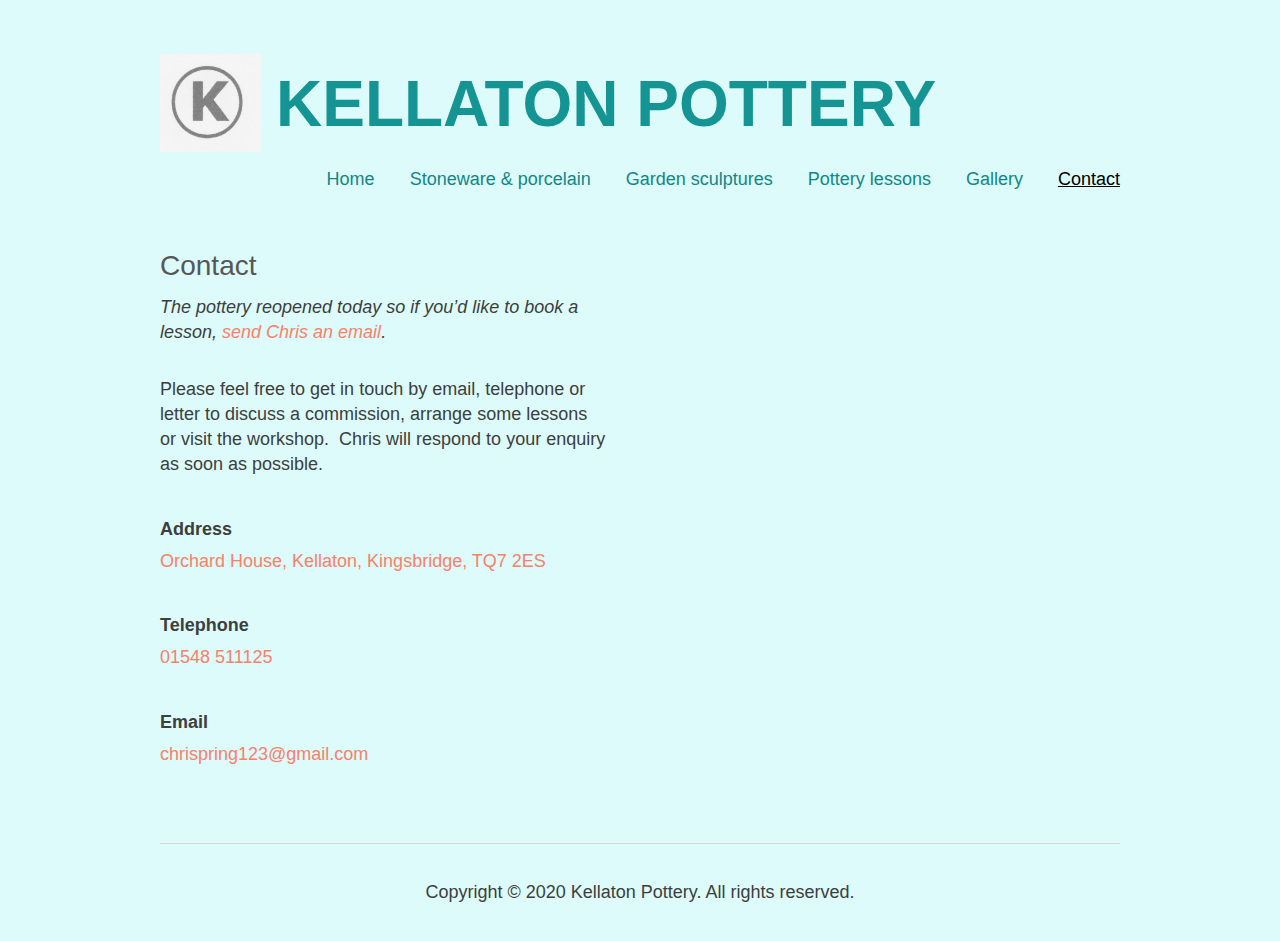
==== contact-me.html @ 2f0bd603 "remove note about closure" ====
<!doctype html>
<!--[if lt IE 7]>
	<html class="no-js ie6 oldie" lang="en">
<![endif]-->
<!--[if IE 7]>
	<html class="no-js ie7 oldie" lang="en">
<![endif]-->
<!--[if IE 8]>
	<html class="no-js ie8 oldie" lang="en">
<![endif]-->
<!--[if gt IE 8]><!-->
	<html class="no-js" lang="en">
<!--<![endif]-->

<!-- Mirrored from www.kellatonpottery.co.uk/contact-me by HTTrack Website Copier/3.x [XR&CO'2014], Wed, 02 May 2018 19:39:40 GMT -->
<!-- Added by HTTrack --><meta http-equiv="content-type" content="text/html;charset=UTF-8" /><!-- /Added by HTTrack -->
<head>
	<meta charset="utf-8" />
	<title>Kellaton Pottery - Contact</title>
	<meta name="keywords" content="pottery,lessons,stoneware,porcelain" />
	<meta name="description" content="Chris Pring is a South Devon potter who creates functional domestic stoneware and delicate porcelain pieces complemented by Goldsworthy inspired garden sculptures. Pottery lessons given and commissions taken." />
	<meta http-equiv="content-language" content="en" />

		<meta http-equiv="X-UA-Compatible" content="IE=edge,chrome=1">
	<meta name="viewport" content="width=device-width,initial-scale=1">


	<meta property="og:url" content="contact-me.html">
	<meta property="og:title" content="Contact">
	<meta property="og:description" content="Chris Pring is a South Devon potter who creates functional domestic stoneware and delicate porcelain pieces complemented by Goldsworthy inspired garden sculptures. Pottery lessons given and commissions taken.">
	<meta property="og:site_name" content="KELLATON POTTERY">

<meta name="generator" content="BaseKit">


    <link rel="canonical" href="contact-me.html">


            <link rel="stylesheet" href="custom-css/site_5.css" class="js-initial-stylesheet">

<link rel="stylesheet" href="6ff5e323e9/compiled/photo-swipe.css">





            <style
            class="js-webfont"
            data-woff-cache="6ff5e323e9/seven/fonts/raleway.woff.json"
            data-ttf-cache="6ff5e323e9/seven/fonts/raleway.ttf.json"
            data-fallback-stylesheet="https://fonts.googleapis.com/css?family=Raleway&amp;subset=latin"
            data-name="raleway"
        ></style>
            <style
            class="js-webfont"
            data-woff-cache="6ff5e323e9/seven/fonts/open_sans.woff.json"
            data-ttf-cache="6ff5e323e9/seven/fonts/open_sans.ttf.json"
            data-fallback-stylesheet="https://fonts.googleapis.com/css?family=Open+Sans&amp;subset=latin"
            data-name="open_sans"
        ></style>
            <style
            class="js-webfont"
            data-woff-cache="6ff5e323e9/seven/fonts/merriweather.woff.json"
            data-ttf-cache="6ff5e323e9/seven/fonts/merriweather.ttf.json"
            data-fallback-stylesheet="https://fonts.googleapis.com/css?family=Merriweather&amp;subset=latin"
            data-name="merriweather"
        ></style>
            <style
            class="js-webfont"
            data-woff-cache="6ff5e323e9/seven/fonts/josefin_sans.woff.json"
            data-ttf-cache="6ff5e323e9/seven/fonts/josefin_sans.ttf.json"
            data-fallback-stylesheet="https://fonts.googleapis.com/css?family=Josefin+Sans&amp;subset=latin"
            data-name="josefin_sans"
        ></style>
    <script nonce="">
(function () {
    var fontCollections,
        fontsToCache,
        fallback = 1;

    function loadFontsAsynchronously() {
        if (!fallback) {
            return;
        }

        for (var i = 0, j = fontCollections.length; i < j; ++i) {
            var link = document.createElement('link'),
                head = document.getElementsByTagName('head')[0];
            link.rel = 'stylesheet';
            link.href = fontCollections[i].getAttribute('data-fallback-stylesheet');
            head.appendChild(link);
        }
    }

    function loadFontsFromStorage() {
        var localKey = 'published',
            format,
            collection,
            cachedFont;

        if (!window.localStorage) {
            return;
        }

        format = window.localStorage.getItem('bk.webfonts.format')
        if (!format) {
            return;
        }

        for (var i = 0, j = fontCollections.length; i < j; ++i) {
            collection = fontCollections[i];
            cacheKey = 'bk.webfonts.' + localKey + '.' + format + '.' + collection.getAttribute('data-name');
            cachedFont = window.localStorage.getItem(cacheKey);
            if (!cachedFont) {
                continue;
            }
            collection.innerHTML = cachedFont;
            collection.setAttribute('data-cache-full', 'data-cache-full');
        }
    }

    if (!'querySelectorAll' in window) {
        return;
    }

    fontCollections = document.head.querySelectorAll('.js-webfont');
    if (!'localStorage' in window || !'addEventListener' in window) {
        loadFontsAsynchronously();
        return;
    }

    loadFontsFromStorage();
}());
</script>



</head>
<body class="bc">


<div class="bk-pt-default">

<header class="bk-header wrapper clearfix">

    <div class="companyheader">
        <div id="page-zones__template-widgets__logo-logo" class="widget logo " data-widget-type="logo" data-uniqueid="page-zones__template-widgets__logo-logo">


<a href="/">

<div class="logo">
                        <img alt="KELLATON POTTERY" src="image/kplogo.jpg" style="width: 101px"  />
</div>
</a>
</div>


        <div id="page-zones__template-widgets__companyname-companyname" class="widget companyname " data-widget-type="companyname" data-uniqueid="page-zones__template-widgets__companyname-companyname">

<a href="/">
    KELLATON POTTERY
</a>
</div>


    </div>
    <div class="nav">
        <div id="page-zones__template-widgets__extendednavigation-navigationheader" class="widget extendednavigation " data-widget-type="extendednavigation" data-uniqueid="page-zones__template-widgets__extendednavigation-navigationheader">

																								<div class="extendednavigation">

	<ul class="js-menu-list  align-left 6-items">



				<li class="home" >

				 <a href="/">						<span class="text">Home</span>
				</a>
									</li>


				<li class="page" >

				 <a href="stoneware-porcelain.html">						<span class="text">Stoneware &amp; porcelain</span>
				</a>
									</li>


				<li class="page" >

				 <a href="garden-sculptures.html">						<span class="text">Garden sculptures</span>
				</a>
									</li>


				<li class="page" >

				 <a href="pottery-lessons.html">						<span class="text">Pottery lessons</span>
				</a>
									</li>


				<li class="page" >

				 <a href="gallery.html">						<span class="text">Gallery</span>
				</a>
									</li>


				<li class="page  selected" >

				 <a href="contact-me.html">						<span class="text">Contact</span>
				</a>
									</li>
						</ul>
    <a href="#" class="pull js-pull"></a>
</div>
</div>


    </div>

</header>

<div class="main wrapper clearfix">
    <section
    id="page-zones__main"
    class="bk-zone column "
    data-uniqueid="foRsrtnPERoPaZ9"
    data-parentuniqueid=""
>            <div
    id="page-zones__main-widgets__text1"
    class="widget content"
    data-uniqueid="gmHDYWPXqW5Cc6A"
    data-parentuniqueid="foRsrtnPERoPaZ9"
>
        <div class="bk-content-text js-text-content wysihtml-editor-content">
                <h2>Contact</h2>
                </div>


</div>
                <div
    id="page-zones__main-widgets__responsivecolumns1"
    class="widget responsivecolumns columns-two-50-50"
    data-uniqueid="a12z7Po4fmjJLZb"
    data-parentuniqueid="foRsrtnPERoPaZ9"
>


                        <section
    id="page-zones__main-widgets__responsivecolumns1-zones__column"
    class="bk-zone column columns-two-left"
    data-uniqueid="eGIRaPLTED4c1yl"
    data-parentuniqueid="a12z7Po4fmjJLZb"
>            <div
    id="page-zones__main-widgets__responsivecolumns1-zones__column-widgets__content"
    class="widget content"
    data-uniqueid="72738zK1TpYqdIx"
    data-parentuniqueid="eGIRaPLTED4c1yl"
>
<div class="bk-content-text js-text-content wysihtml-editor-content">

<p><i>The pottery reopened today so if you’d like to book a lesson, <a href="mailto:chrispring123@gmail.com" target="_self">send Chris an email</a>.</i><br>
<br>
<p>Please feel free to get in touch by email, telephone or letter to discuss a commission, arrange some lessons or&nbsp;visit the workshop.&nbsp; Chris will respond to your enquiry as soon as possible.
</p>
<p><br>
</p>
<p><strong>Address</strong><br>
</p>
<p><a href="https://www.google.com/maps/place/Orchard+House,+Kellaton/@50.2408159,-3.6811873,15z/data=!4m5!3m4!1s0x0:0xa881fa42d90c6e16!8m2!3d50.240889!4d-3.681206">Orchard House, Kellaton, Kingsbridge, TQ7 2ES</a>
</p>
<p><br>
</p>
<p><strong>Telephone</strong><span class="redactor-invisible-space"><br></span>
</p>
<p><span class="redactor-invisible-space"><a href="tel:+441548511125">01548 511125</a><br></span>
</p>
<p><span class="redactor-invisible-space"><br></span>
</p>
<p><span class="redactor-invisible-space"><strong>Email</strong><span class="redactor-invisible-space"><br></span></span>
</p>
<p><span class="redactor-invisible-space"><span class="redactor-invisible-space"><a href="mailto:chrispring123@gmail.com" target="_self"></a><a href="mailto:chrispring123@gmail.com" target="_self">chrispring123@gmail.com</a><a href="mailto:chrispring123@gmail.com" target="_self"></a></span></span>
</p>
<p><span style="font-size: 14px;"></span><br>
</p>
                </div>


</div>
    </section>
                <section
    id="page-zones__main-widgets__responsivecolumns1-zones__column1"
    class="bk-zone column columns-two-right"
    data-uniqueid="U0jhlv9GxgltlYQ"
    data-parentuniqueid="a12z7Po4fmjJLZb"
>            <div
    id="page-zones__main-widgets__responsivecolumns1-zones__column1-widgets__map"
    class="widget map"
    data-uniqueid="IHl1ree7Kvdj1uZ"
    data-parentuniqueid="U0jhlv9GxgltlYQ"
>
    <div class="map js-map">
<iframe src="https://www.google.com/maps/embed?pb=!1m18!1m12!1m3!1d17166.01928212406!2d-3.6968326301698595!3d50.240681765528976!2m3!1f0!2f0!3f0!3m2!1i1024!2i768!4f13.1!3m3!1m2!1s0x486d212eb751e52b%3A0xa881fa42d90c6e16!2sKellaton%20Pottery!5e0!3m2!1sen!2sde!4v1619593566733!5m2!1sen!2sde" height="382" width="100%" frameborder="0" allowfullscreen="" loading="lazy"></iframe>

</div>
</div>
    </section>
             </div>
    </section>

</div> <!--end main -->

<footer class="bk-footer">
    <div class="wrapper clearfix">
        <div id="page-zones__template-widgets__profile-footercolumn1profile" class="widget profile " data-widget-type="profile" data-uniqueid="page-zones__template-widgets__profile-footercolumn1profile">







      <span  class="bk-profile-copyright">Copyright © 2020 Kellaton Pottery.  All rights reserved. </span>









</div>


    </div>
</footer>

</div>


	<script nonce="">
	App = {};
    App.i18n = {};
	App.session = {
		get: function(key)
		{
			var property = null;
			if (this.data[key] !== null && this.data[key] !== undefined)
			{
				return this.data[key];
			}
			return property;
		},
		data: {
			siteRef: 23646,
			domain: 'websitebuilder.prositehosting.co.uk',
            brandRef: '1',
            assetBaseUrl: '6ff5e323e9',
            languageCode: 'en',
            pageRef: 94941,
            pageLanguage: null		}
	}

    var Brand = Brand || {};
    Brand.googleMapsEmbedKey = "AIzaSyDSaSwLThC0mK08JbguhtDE5CxPG56jUGY";
</script>

<script nonce="">
window["Server"] = {"app":{"resizerDomain":"resizer.websitebuilder.prositehosting.co.uk","mode":"published","protocol":"http","maintenance":false,"deducedLocale":"en_GB"},"componentTree":{"page":{"page-zones__main":{"page-zones__main-widgets__text1":[],"page-zones__main-widgets__responsivecolumns1":{"page-zones__main-widgets__responsivecolumns1-zones__column":{"page-zones__main-widgets__responsivecolumns1-zones__column-widgets__content":[]},"page-zones__main-widgets__responsivecolumns1-zones__column1":{"page-zones__main-widgets__responsivecolumns1-zones__column1-widgets__map":[]}}}}},"editorVersion":"seven","page":{"componentTree":{"page":{"page-zones__main":{"page-zones__main-widgets__text1":[],"page-zones__main-widgets__responsivecolumns1":{"page-zones__main-widgets__responsivecolumns1-zones__column":{"page-zones__main-widgets__responsivecolumns1-zones__column-widgets__content":[]},"page-zones__main-widgets__responsivecolumns1-zones__column1":{"page-zones__main-widgets__responsivecolumns1-zones__column1-widgets__map":[]}}}}},"request":"contact-me","pageTree":[{"ref":"67205","request":"home","canonicalUrl":null,"title":"Home","seo_title":"Home","keywords":"","description":"","display_order":"1","type":"home","template_ref":"1","menu":"1","basekit_objects_ref":null,"modified":"2016-09-28 13:21:09","redirection":null,"priority":"1","changefreq":"monthly","can_publish":"1","headScript":"","bodyScript":"","status":"active","theme_ref":"1","color_swatch_ref":"1","font_swatch_ref":"1","password":null,"do_sub_page":"0","do_default":"0","templateType":"home","hiddenFromNavigation":"0","exclude_from_sitemap":"0","excludeFromPageLimit":"0","parentId":"0","language":null},{"ref":"94934","request":"stoneware-porcelain","canonicalUrl":null,"title":"Stoneware & porcelain","seo_title":"stoneware-porcelain","keywords":"stoneware porcelain","description":"","display_order":"2","type":"page","template_ref":"1","menu":"1","basekit_objects_ref":null,"modified":"2016-09-28 09:48:12","redirection":null,"priority":"0","changefreq":"monthly","can_publish":"1","headScript":null,"bodyScript":null,"status":"active","theme_ref":"1","color_swatch_ref":"1","font_swatch_ref":"1","password":null,"do_sub_page":"0","do_default":"0","templateType":"default","hiddenFromNavigation":"0","exclude_from_sitemap":"0","excludeFromPageLimit":"0","parentId":"0","language":null},{"ref":"95236","request":"garden-sculptures","canonicalUrl":null,"title":"Garden sculptures","seo_title":"","keywords":"","description":"","display_order":"3","type":"page","template_ref":"1","menu":"1","basekit_objects_ref":null,"modified":"2016-09-28 10:33:53","redirection":null,"priority":"0","changefreq":"monthly","can_publish":"1","headScript":null,"bodyScript":null,"status":"active","theme_ref":"1","color_swatch_ref":"1","font_swatch_ref":"1","password":null,"do_sub_page":"0","do_default":"0","templateType":"default","hiddenFromNavigation":"0","exclude_from_sitemap":"0","excludeFromPageLimit":"0","parentId":"0","language":null},{"ref":"94940","request":"pottery-lessons","canonicalUrl":null,"title":"Pottery lessons","seo_title":"","keywords":"","description":"","display_order":"4","type":"page","template_ref":"1","menu":"1","basekit_objects_ref":null,"modified":"2016-09-28 10:33:53","redirection":null,"priority":"0","changefreq":"monthly","can_publish":"1","headScript":null,"bodyScript":null,"status":"active","theme_ref":"1","color_swatch_ref":"1","font_swatch_ref":"1","password":null,"do_sub_page":"0","do_default":"0","templateType":"default","hiddenFromNavigation":"0","exclude_from_sitemap":"0","excludeFromPageLimit":"0","parentId":"0","language":null},{"ref":"94942","request":"gallery","canonicalUrl":null,"title":"Gallery","seo_title":"","keywords":"","description":"","display_order":"5","type":"page","template_ref":"1","menu":"1","basekit_objects_ref":null,"modified":"2016-09-28 10:34:09","redirection":null,"priority":"0","changefreq":"monthly","can_publish":"1","headScript":null,"bodyScript":null,"status":"active","theme_ref":"1","color_swatch_ref":"1","font_swatch_ref":"1","password":null,"do_sub_page":"0","do_default":"0","templateType":"gallery","hiddenFromNavigation":"0","exclude_from_sitemap":"0","excludeFromPageLimit":"0","parentId":"0","language":null},{"ref":"94941","request":"contact-me","canonicalUrl":null,"title":"Contact","seo_title":"","keywords":"","description":"","display_order":"6","type":"page","template_ref":"1","menu":"1","basekit_objects_ref":null,"modified":"2016-09-28 13:20:32","redirection":null,"priority":"0","changefreq":"monthly","can_publish":"1","headScript":null,"bodyScript":null,"status":"active","theme_ref":"1","color_swatch_ref":"1","font_swatch_ref":"1","password":null,"do_sub_page":"0","do_default":"0","templateType":"contact","hiddenFromNavigation":"0","exclude_from_sitemap":"0","excludeFromPageLimit":"0","parentId":"0","language":null}],"backgroundClass":"bc","customHead":[],"canonicalUrl":"http:\/\/www.kellatonpottery.co.uk\/contact-me","language":null,"ref":"94941","title":"Kellaton Pottery","titleInNavAndWidget":"Contact","description":"Chris Pring is a South Devon potter who creates functional domestic stoneware and delicate porcelain pieces complemented by Goldsworthy inspired garden sculptures. Pottery lessons given and commissions taken.","type":"page","keywords":"pottery,lessons,stoneware,porcelain","seoLang":"en","templateType":"contact","headScript":"","bodyScript":""},"pageTree":[{"ref":"67205","request":"home","canonicalUrl":null,"title":"Home","seo_title":"Home","keywords":"","description":"","display_order":"1","type":"home","template_ref":"1","menu":"1","basekit_objects_ref":null,"modified":"2016-09-28 13:21:09","redirection":null,"priority":"1","changefreq":"monthly","can_publish":"1","headScript":"","bodyScript":"","status":"active","theme_ref":"1","color_swatch_ref":"1","font_swatch_ref":"1","password":null,"do_sub_page":"0","do_default":"0","templateType":"home","hiddenFromNavigation":"0","exclude_from_sitemap":"0","excludeFromPageLimit":"0","parentId":"0","language":null},{"ref":"94934","request":"stoneware-porcelain","canonicalUrl":null,"title":"Stoneware & porcelain","seo_title":"stoneware-porcelain","keywords":"stoneware porcelain","description":"","display_order":"2","type":"page","template_ref":"1","menu":"1","basekit_objects_ref":null,"modified":"2016-09-28 09:48:12","redirection":null,"priority":"0","changefreq":"monthly","can_publish":"1","headScript":null,"bodyScript":null,"status":"active","theme_ref":"1","color_swatch_ref":"1","font_swatch_ref":"1","password":null,"do_sub_page":"0","do_default":"0","templateType":"default","hiddenFromNavigation":"0","exclude_from_sitemap":"0","excludeFromPageLimit":"0","parentId":"0","language":null},{"ref":"95236","request":"garden-sculptures","canonicalUrl":null,"title":"Garden sculptures","seo_title":"","keywords":"","description":"","display_order":"3","type":"page","template_ref":"1","menu":"1","basekit_objects_ref":null,"modified":"2016-09-28 10:33:53","redirection":null,"priority":"0","changefreq":"monthly","can_publish":"1","headScript":null,"bodyScript":null,"status":"active","theme_ref":"1","color_swatch_ref":"1","font_swatch_ref":"1","password":null,"do_sub_page":"0","do_default":"0","templateType":"default","hiddenFromNavigation":"0","exclude_from_sitemap":"0","excludeFromPageLimit":"0","parentId":"0","language":null},{"ref":"94940","request":"pottery-lessons","canonicalUrl":null,"title":"Pottery lessons","seo_title":"","keywords":"","description":"","display_order":"4","type":"page","template_ref":"1","menu":"1","basekit_objects_ref":null,"modified":"2016-09-28 10:33:53","redirection":null,"priority":"0","changefreq":"monthly","can_publish":"1","headScript":null,"bodyScript":null,"status":"active","theme_ref":"1","color_swatch_ref":"1","font_swatch_ref":"1","password":null,"do_sub_page":"0","do_default":"0","templateType":"default","hiddenFromNavigation":"0","exclude_from_sitemap":"0","excludeFromPageLimit":"0","parentId":"0","language":null},{"ref":"94942","request":"gallery","canonicalUrl":null,"title":"Gallery","seo_title":"","keywords":"","description":"","display_order":"5","type":"page","template_ref":"1","menu":"1","basekit_objects_ref":null,"modified":"2016-09-28 10:34:09","redirection":null,"priority":"0","changefreq":"monthly","can_publish":"1","headScript":null,"bodyScript":null,"status":"active","theme_ref":"1","color_swatch_ref":"1","font_swatch_ref":"1","password":null,"do_sub_page":"0","do_default":"0","templateType":"gallery","hiddenFromNavigation":"0","exclude_from_sitemap":"0","excludeFromPageLimit":"0","parentId":"0","language":null},{"ref":"94941","request":"contact-me","canonicalUrl":null,"title":"Contact","seo_title":"","keywords":"","description":"","display_order":"6","type":"page","template_ref":"1","menu":"1","basekit_objects_ref":null,"modified":"2016-09-28 13:20:32","redirection":null,"priority":"0","changefreq":"monthly","can_publish":"1","headScript":null,"bodyScript":null,"status":"active","theme_ref":"1","color_swatch_ref":"1","font_swatch_ref":"1","password":null,"do_sub_page":"0","do_default":"0","templateType":"contact","hiddenFromNavigation":"0","exclude_from_sitemap":"0","excludeFromPageLimit":"0","parentId":"0","language":null}],"requestBase":"","cookieWarningUrl":"","plugins":{"assets":{"images":{"1451113":{"ref":1451113,"url":"image\/kplogo.jpg","fileName":"kplogo.jpg","fileType":"image","fileSize":17896,"title":null,"updated":{"date":"2016-02-04 17:23:43.000000","timezone_type":3,"timezone":"Europe\/London"},"description":null,"path":"fasthosts23646\/image\/kplogo.jpg","imageWidth":375,"imageHeight":363,"deleted":false,"albumRef":null,"albumTitle":null,"providerRef":null,"compression":"none","compressedUrl":null},"1451145":{"ref":1451145,"url":"image\/p1020685.jpg","fileName":"p1020685.jpg","fileType":"image","fileSize":5913088,"title":null,"updated":{"date":"2016-02-04 18:03:26.000000","timezone_type":3,"timezone":"Europe\/London"},"description":null,"path":"fasthosts23646\/image\/p1020685.jpg","imageWidth":4320,"imageHeight":3240,"deleted":false,"albumRef":null,"albumTitle":null,"providerRef":null,"compression":"none","compressedUrl":null},"1451154":{"ref":1451154,"url":"image\/potteratwheel.jpg","fileName":"potteratwheel.jpg","fileType":"image","fileSize":36689,"title":null,"updated":{"date":"2016-02-04 18:13:30.000000","timezone_type":3,"timezone":"Europe\/London"},"description":null,"path":"fasthosts23646\/image\/potteratwheel.jpg","imageWidth":448,"imageHeight":336,"deleted":false,"albumRef":null,"albumTitle":null,"providerRef":null,"compression":"none","compressedUrl":null},"1451155":{"ref":1451155,"url":"image\/gardenballs2.jpg","fileName":"gardenballs2.jpg","fileType":"image","fileSize":361565,"title":null,"updated":{"date":"2016-02-04 18:13:52.000000","timezone_type":3,"timezone":"Europe\/London"},"description":null,"path":"fasthosts23646\/image\/gardenballs2.jpg","imageWidth":1024,"imageHeight":768,"deleted":false,"albumRef":null,"albumTitle":null,"providerRef":null,"compression":"none","compressedUrl":null},"1451156":{"ref":1451156,"url":"image\/sunburst.jpg","fileName":"sunburst.jpg","fileType":"image","fileSize":365989,"title":null,"updated":{"date":"2016-02-04 18:14:11.000000","timezone_type":3,"timezone":"Europe\/London"},"description":null,"path":"fasthosts23646\/image\/sunburst.jpg","imageWidth":1024,"imageHeight":768,"deleted":false,"albumRef":null,"albumTitle":null,"providerRef":null,"compression":"none","compressedUrl":null},"1451157":{"ref":1451157,"url":"image\/porc1.jpg","fileName":"porc1.jpg","fileType":"image","fileSize":15202,"title":null,"updated":{"date":"2016-02-04 18:14:20.000000","timezone_type":3,"timezone":"Europe\/London"},"description":null,"path":"fasthosts23646\/image\/porc1.jpg","imageWidth":160,"imageHeight":120,"deleted":false,"albumRef":null,"albumTitle":null,"providerRef":null,"compression":"none","compressedUrl":null},"1451158":{"ref":1451158,"url":"image\/garlicpots.jpg","fileName":"garlicpots.jpg","fileType":"image","fileSize":29773,"title":null,"updated":{"date":"2016-02-04 18:14:40.000000","timezone_type":3,"timezone":"Europe\/London"},"description":null,"path":"fasthosts23646\/image\/garlicpots.jpg","imageWidth":448,"imageHeight":299,"deleted":false,"albumRef":null,"albumTitle":null,"providerRef":null,"compression":"none","compressedUrl":null},"1451159":{"ref":1451159,"url":"image\/teapotsm.jpg","fileName":"teapotsm.jpg","fileType":"image","fileSize":78561,"title":null,"updated":{"date":"2016-02-04 18:14:56.000000","timezone_type":3,"timezone":"Europe\/London"},"description":null,"path":"fasthosts23646\/image\/teapotsm.jpg","imageWidth":1024,"imageHeight":654,"deleted":false,"albumRef":null,"albumTitle":null,"providerRef":null,"compression":"none","compressedUrl":null},"1451160":{"ref":1451160,"url":"image\/threeholes.jpg","fileName":"threeholes.jpg","fileType":"image","fileSize":36088,"title":null,"updated":{"date":"2016-02-04 18:15:09.000000","timezone_type":3,"timezone":"Europe\/London"},"description":null,"path":"fasthosts23646\/image\/threeholes.jpg","imageWidth":448,"imageHeight":336,"deleted":false,"albumRef":null,"albumTitle":null,"providerRef":null,"compression":"none","compressedUrl":null},"1451167":{"ref":1451167,"url":"image\/3309c4a3833043c5bac7b0034296ef5a.jpg","fileName":"3309c4a3833043c5bac7b0034296ef5a.jpg","fileType":"image","fileSize":357340,"title":null,"updated":{"date":"2016-02-04 18:31:29.000000","timezone_type":3,"timezone":"Europe\/London"},"description":null,"path":"fasthosts23646\/image\/3309c4a3833043c5bac7b0034296ef5a.jpg","imageWidth":1024,"imageHeight":768,"deleted":false,"albumRef":null,"albumTitle":null,"providerRef":null,"compression":"none","compressedUrl":null},"1451246":{"ref":1451246,"url":"image\/porcelain.jpg","fileName":"porcelain.jpg","fileType":"image","fileSize":298695,"title":null,"updated":{"date":"2016-02-04 20:24:01.000000","timezone_type":3,"timezone":"Europe\/London"},"description":null,"path":"fasthosts23646\/image\/porcelain.jpg","imageWidth":1024,"imageHeight":721,"deleted":false,"albumRef":null,"albumTitle":null,"providerRef":null,"compression":"none","compressedUrl":null},"1791898":{"ref":1791898,"url":"image\/e49a8fd7-7eed-4901-a8c4-086b2c720daa.jpg","fileName":"e49a8fd7-7eed-4901-a8c4-086b2c720daa.jpg","fileType":"image","fileSize":262699,"title":null,"updated":{"date":"2016-09-27 18:21:16.000000","timezone_type":3,"timezone":"Europe\/London"},"description":null,"path":"fasthosts23646\/image\/e49a8fd7-7eed-4901-a8c4-086b2c720daa.jpg","imageWidth":1024,"imageHeight":768,"deleted":false,"albumRef":null,"albumTitle":null,"providerRef":null,"compression":"none","compressedUrl":null},"1791926":{"ref":1791926,"url":"image\/chrispring.jpg","fileName":"chrispring.jpg","fileType":"image","fileSize":3816901,"title":null,"updated":{"date":"2016-09-27 18:49:23.000000","timezone_type":3,"timezone":"Europe\/London"},"description":null,"path":"fasthosts23646\/image\/chrispring.jpg","imageWidth":3064,"imageHeight":3721,"deleted":false,"albumRef":null,"albumTitle":null,"providerRef":null,"compression":"none","compressedUrl":null},"1791927":{"ref":1791927,"url":"image\/garden1.jpg","fileName":"garden1.jpg","fileType":"image","fileSize":260626,"title":null,"updated":{"date":"2016-09-27 18:49:31.000000","timezone_type":3,"timezone":"Europe\/London"},"description":null,"path":"fasthosts23646\/image\/garden1.jpg","imageWidth":768,"imageHeight":1024,"deleted":false,"albumRef":null,"albumTitle":null,"providerRef":null,"compression":"none","compressedUrl":null},"1791928":{"ref":1791928,"url":"image\/garden2.jpg","fileName":"garden2.jpg","fileType":"image","fileSize":311085,"title":null,"updated":{"date":"2016-09-27 18:49:42.000000","timezone_type":3,"timezone":"Europe\/London"},"description":null,"path":"fasthosts23646\/image\/garden2.jpg","imageWidth":1024,"imageHeight":768,"deleted":false,"albumRef":null,"albumTitle":null,"providerRef":null,"compression":"none","compressedUrl":null},"1791929":{"ref":1791929,"url":"image\/garden3.jpg","fileName":"garden3.jpg","fileType":"image","fileSize":372597,"title":null,"updated":{"date":"2016-09-27 18:49:53.000000","timezone_type":3,"timezone":"Europe\/London"},"description":null,"path":"fasthosts23646\/image\/garden3.jpg","imageWidth":1024,"imageHeight":683,"deleted":false,"albumRef":null,"albumTitle":null,"providerRef":null,"compression":"none","compressedUrl":null},"1791930":{"ref":1791930,"url":"image\/garden4.jpg","fileName":"garden4.jpg","fileType":"image","fileSize":612482,"title":null,"updated":{"date":"2016-09-27 18:50:10.000000","timezone_type":3,"timezone":"Europe\/London"},"description":null,"path":"fasthosts23646\/image\/garden4.jpg","imageWidth":768,"imageHeight":1024,"deleted":false,"albumRef":null,"albumTitle":null,"providerRef":null,"compression":"none","compressedUrl":null},"1791931":{"ref":1791931,"url":"image\/garden9.jpg","fileName":"garden9.jpg","fileType":"image","fileSize":269875,"title":null,"updated":{"date":"2016-09-27 18:50:20.000000","timezone_type":3,"timezone":"Europe\/London"},"description":null,"path":"fasthosts23646\/image\/garden9.jpg","imageWidth":768,"imageHeight":1024,"deleted":false,"albumRef":null,"albumTitle":null,"providerRef":null,"compression":"none","compressedUrl":null},"1791932":{"ref":1791932,"url":"image\/garden5.jpg","fileName":"garden5.jpg","fileType":"image","fileSize":438065,"title":null,"updated":{"date":"2016-09-27 18:50:33.000000","timezone_type":3,"timezone":"Europe\/London"},"description":null,"path":"fasthosts23646\/image\/garden5.jpg","imageWidth":1024,"imageHeight":768,"deleted":false,"albumRef":null,"albumTitle":null,"providerRef":null,"compression":"none","compressedUrl":null},"1791933":{"ref":1791933,"url":"image\/garden6.jpg","fileName":"garden6.jpg","fileType":"image","fileSize":358183,"title":null,"updated":{"date":"2016-09-27 18:50:44.000000","timezone_type":3,"timezone":"Europe\/London"},"description":null,"path":"fasthosts23646\/image\/garden6.jpg","imageWidth":1024,"imageHeight":763,"deleted":false,"albumRef":null,"albumTitle":null,"providerRef":null,"compression":"none","compressedUrl":null},"1791934":{"ref":1791934,"url":"image\/garden10.jpg","fileName":"garden10.jpg","fileType":"image","fileSize":52934,"title":null,"updated":{"date":"2016-09-27 18:50:47.000000","timezone_type":3,"timezone":"Europe\/London"},"description":null,"path":"fasthosts23646\/image\/garden10.jpg","imageWidth":356,"imageHeight":475,"deleted":false,"albumRef":null,"albumTitle":null,"providerRef":null,"compression":"none","compressedUrl":null},"1791935":{"ref":1791935,"url":"image\/garden7.jpg","fileName":"garden7.jpg","fileType":"image","fileSize":351020,"title":null,"updated":{"date":"2016-09-27 18:50:57.000000","timezone_type":3,"timezone":"Europe\/London"},"description":null,"path":"fasthosts23646\/image\/garden7.jpg","imageWidth":768,"imageHeight":1024,"deleted":false,"albumRef":null,"albumTitle":null,"providerRef":null,"compression":"none","compressedUrl":null},"1791936":{"ref":1791936,"url":"image\/lessons6.jpg","fileName":"lessons6.jpg","fileType":"image","fileSize":575528,"title":null,"updated":{"date":"2016-09-27 18:51:13.000000","timezone_type":3,"timezone":"Europe\/London"},"description":null,"path":"fasthosts23646\/image\/lessons6.jpg","imageWidth":2448,"imageHeight":2921,"deleted":false,"albumRef":null,"albumTitle":null,"providerRef":null,"compression":"none","compressedUrl":null},"1791937":{"ref":1791937,"url":"image\/garden12.jpg","fileName":"garden12.jpg","fileType":"image","fileSize":308809,"title":null,"updated":{"date":"2016-09-27 18:51:26.000000","timezone_type":3,"timezone":"Europe\/London"},"description":null,"path":"fasthosts23646\/image\/garden12.jpg","imageWidth":768,"imageHeight":1024,"deleted":false,"albumRef":null,"albumTitle":null,"providerRef":null,"compression":"none","compressedUrl":null},"1791938":{"ref":1791938,"url":"image\/kplogo_1.jpg","fileName":"kplogo_1.jpg","fileType":"image","fileSize":17896,"title":null,"updated":{"date":"2016-09-27 18:51:29.000000","timezone_type":3,"timezone":"Europe\/London"},"description":null,"path":"fasthosts23646\/image\/kplogo_1.jpg","imageWidth":375,"imageHeight":363,"deleted":false,"albumRef":null,"albumTitle":null,"providerRef":null,"compression":"none","compressedUrl":null},"1791939":{"ref":1791939,"url":"image\/garden11.jpg","fileName":"garden11.jpg","fileType":"image","fileSize":262254,"title":null,"updated":{"date":"2016-09-27 18:51:39.000000","timezone_type":3,"timezone":"Europe\/London"},"description":null,"path":"fasthosts23646\/image\/garden11.jpg","imageWidth":1024,"imageHeight":768,"deleted":false,"albumRef":null,"albumTitle":null,"providerRef":null,"compression":"none","compressedUrl":null},"1791940":{"ref":1791940,"url":"image\/lessons7.jpg","fileName":"lessons7.jpg","fileType":"image","fileSize":460684,"title":null,"updated":{"date":"2016-09-27 18:51:53.000000","timezone_type":3,"timezone":"Europe\/London"},"description":null,"path":"fasthosts23646\/image\/lessons7.jpg","imageWidth":2133,"imageHeight":2448,"deleted":false,"albumRef":null,"albumTitle":null,"providerRef":null,"compression":"none","compressedUrl":null},"1791941":{"ref":1791941,"url":"image\/garden8.jpg","fileName":"garden8.jpg","fileType":"image","fileSize":362749,"title":null,"updated":{"date":"2016-09-27 18:52:05.000000","timezone_type":3,"timezone":"Europe\/London"},"description":null,"path":"fasthosts23646\/image\/garden8.jpg","imageWidth":1024,"imageHeight":768,"deleted":false,"albumRef":null,"albumTitle":null,"providerRef":null,"compression":"none","compressedUrl":null},"1791942":{"ref":1791942,"url":"image\/lessons1.jpg","fileName":"lessons1.jpg","fileType":"image","fileSize":107873,"title":null,"updated":{"date":"2016-09-27 18:52:10.000000","timezone_type":3,"timezone":"Europe\/London"},"description":null,"path":"fasthosts23646\/image\/lessons1.jpg","imageWidth":768,"imageHeight":980,"deleted":false,"albumRef":null,"albumTitle":null,"providerRef":null,"compression":"none","compressedUrl":null},"1791943":{"ref":1791943,"url":"image\/lessons2.jpg","fileName":"lessons2.jpg","fileType":"image","fileSize":103789,"title":null,"updated":{"date":"2016-09-27 18:52:13.000000","timezone_type":3,"timezone":"Europe\/London"},"description":null,"path":"fasthosts23646\/image\/lessons2.jpg","imageWidth":768,"imageHeight":930,"deleted":false,"albumRef":null,"albumTitle":null,"providerRef":null,"compression":"none","compressedUrl":null},"1791944":{"ref":1791944,"url":"image\/lessons3.jpg","fileName":"lessons3.jpg","fileType":"image","fileSize":112992,"title":null,"updated":{"date":"2016-09-27 18:52:18.000000","timezone_type":3,"timezone":"Europe\/London"},"description":null,"path":"fasthosts23646\/image\/lessons3.jpg","imageWidth":1024,"imageHeight":768,"deleted":false,"albumRef":null,"albumTitle":null,"providerRef":null,"compression":"none","compressedUrl":null},"1791945":{"ref":1791945,"url":"image\/lessons4.jpg","fileName":"lessons4.jpg","fileType":"image","fileSize":128859,"title":null,"updated":{"date":"2016-09-27 18:52:22.000000","timezone_type":3,"timezone":"Europe\/London"},"description":null,"path":"fasthosts23646\/image\/lessons4.jpg","imageWidth":1024,"imageHeight":768,"deleted":false,"albumRef":null,"albumTitle":null,"providerRef":null,"compression":"none","compressedUrl":null},"1791946":{"ref":1791946,"url":"image\/lessons5.jpg","fileName":"lessons5.jpg","fileType":"image","fileSize":101266,"title":null,"updated":{"date":"2016-09-27 18:52:27.000000","timezone_type":3,"timezone":"Europe\/London"},"description":null,"path":"fasthosts23646\/image\/lessons5.jpg","imageWidth":789,"imageHeight":768,"deleted":false,"albumRef":null,"albumTitle":null,"providerRef":null,"compression":"none","compressedUrl":null},"1791947":{"ref":1791947,"url":"image\/mixedbowls.jpg","fileName":"mixedbowls.jpg","fileType":"image","fileSize":320843,"title":null,"updated":{"date":"2016-09-27 18:52:37.000000","timezone_type":3,"timezone":"Europe\/London"},"description":null,"path":"fasthosts23646\/image\/mixedbowls.jpg","imageWidth":1024,"imageHeight":768,"deleted":false,"albumRef":null,"albumTitle":null,"providerRef":null,"compression":"none","compressedUrl":null},"1791948":{"ref":1791948,"url":"image\/porcelain1.jpg","fileName":"porcelain1.jpg","fileType":"image","fileSize":15202,"title":null,"updated":{"date":"2016-09-27 18:52:39.000000","timezone_type":3,"timezone":"Europe\/London"},"description":null,"path":"fasthosts23646\/image\/porcelain1.jpg","imageWidth":160,"imageHeight":120,"deleted":false,"albumRef":null,"albumTitle":null,"providerRef":null,"compression":"none","compressedUrl":null},"1791949":{"ref":1791949,"url":"image\/porcelain2.jpg","fileName":"porcelain2.jpg","fileType":"image","fileSize":333836,"title":null,"updated":{"date":"2016-09-27 18:52:49.000000","timezone_type":3,"timezone":"Europe\/London"},"description":null,"path":"fasthosts23646\/image\/porcelain2.jpg","imageWidth":1024,"imageHeight":768,"deleted":false,"albumRef":null,"albumTitle":null,"providerRef":null,"compression":"none","compressedUrl":null},"1791950":{"ref":1791950,"url":"image\/porcelain4.jpg","fileName":"porcelain4.jpg","fileType":"image","fileSize":307363,"title":null,"updated":{"date":"2016-09-27 18:52:59.000000","timezone_type":3,"timezone":"Europe\/London"},"description":null,"path":"fasthosts23646\/image\/porcelain4.jpg","imageWidth":1024,"imageHeight":768,"deleted":false,"albumRef":null,"albumTitle":null,"providerRef":null,"compression":"none","compressedUrl":null},"1791951":{"ref":1791951,"url":"image\/potteratwork.jpg","fileName":"potteratwork.jpg","fileType":"image","fileSize":336420,"title":null,"updated":{"date":"2016-09-27 18:53:10.000000","timezone_type":3,"timezone":"Europe\/London"},"description":null,"path":"fasthosts23646\/image\/potteratwork.jpg","imageWidth":1024,"imageHeight":768,"deleted":false,"albumRef":null,"albumTitle":null,"providerRef":null,"compression":"none","compressedUrl":null},"1792488":{"ref":1792488,"url":"image\/stonewaregoblets.jpg","fileName":"stonewaregoblets.jpg","fileType":"image","fileSize":327336,"title":null,"updated":{"date":"2016-09-28 12:01:07.000000","timezone_type":3,"timezone":"Europe\/London"},"description":null,"path":"fasthosts23646\/image\/stonewaregoblets.jpg","imageWidth":1024,"imageHeight":768,"deleted":false,"albumRef":null,"albumTitle":null,"providerRef":null,"compression":"none","compressedUrl":null},"1792489":{"ref":1792489,"url":"image\/stonewaregarlicpot.jpg","fileName":"stonewaregarlicpot.jpg","fileType":"image","fileSize":398260,"title":null,"updated":{"date":"2016-09-28 12:01:19.000000","timezone_type":3,"timezone":"Europe\/London"},"description":null,"path":"fasthosts23646\/image\/stonewaregarlicpot.jpg","imageWidth":1024,"imageHeight":768,"deleted":false,"albumRef":null,"albumTitle":null,"providerRef":null,"compression":"none","compressedUrl":null},"1792490":{"ref":1792490,"url":"image\/stonewareammonitemug.jpg","fileName":"stonewareammonitemug.jpg","fileType":"image","fileSize":215918,"title":null,"updated":{"date":"2016-09-28 12:01:27.000000","timezone_type":3,"timezone":"Europe\/London"},"description":null,"path":"fasthosts23646\/image\/stonewareammonitemug.jpg","imageWidth":903,"imageHeight":768,"deleted":false,"albumRef":null,"albumTitle":null,"providerRef":null,"compression":"none","compressedUrl":null},"1792491":{"ref":1792491,"url":"image\/stonewarejar.jpg","fileName":"stonewarejar.jpg","fileType":"image","fileSize":177255,"title":null,"updated":{"date":"2016-09-28 12:01:35.000000","timezone_type":3,"timezone":"Europe\/London"},"description":null,"path":"fasthosts23646\/image\/stonewarejar.jpg","imageWidth":768,"imageHeight":962,"deleted":false,"albumRef":null,"albumTitle":null,"providerRef":null,"compression":"none","compressedUrl":null},"1792492":{"ref":1792492,"url":"image\/stonewareslipware.jpg","fileName":"stonewareslipware.jpg","fileType":"image","fileSize":67605,"title":null,"updated":{"date":"2016-09-28 12:01:38.000000","timezone_type":3,"timezone":"Europe\/London"},"description":null,"path":"fasthosts23646\/image\/stonewareslipware.jpg","imageWidth":727,"imageHeight":545,"deleted":false,"albumRef":null,"albumTitle":null,"providerRef":null,"compression":"none","compressedUrl":null},"1792493":{"ref":1792493,"url":"image\/stonewarevase.jpg","fileName":"stonewarevase.jpg","fileType":"image","fileSize":198371,"title":null,"updated":{"date":"2016-09-28 12:01:45.000000","timezone_type":3,"timezone":"Europe\/London"},"description":null,"path":"fasthosts23646\/image\/stonewarevase.jpg","imageWidth":768,"imageHeight":1024,"deleted":false,"albumRef":null,"albumTitle":null,"providerRef":null,"compression":"none","compressedUrl":null},"1792963":{"ref":1792963,"url":"image\/073f936b-fe6e-406d-96ed-e5a162ab6279.jpg","fileName":"073f936b-fe6e-406d-96ed-e5a162ab6279.jpg","fileType":"image","fileSize":9629,"title":null,"updated":{"date":"2016-09-28 15:46:23.000000","timezone_type":3,"timezone":"Europe\/London"},"description":null,"path":"fasthosts23646\/image\/073f936b-fe6e-406d-96ed-e5a162ab6279.jpg","imageWidth":266,"imageHeight":200,"deleted":false,"albumRef":null,"albumTitle":null,"providerRef":null,"compression":"none","compressedUrl":null}},"albums":{"":[1451113,1451113,1451145,1451145,1451154,1451154,1451155,1451155,1451156,1451156,1451157,1451157,1451158,1451158,1451159,1451159,1451160,1451160,1451167,1451167,1451246,1451246,1791898,1791898,1791926,1791926,1791927,1791927,1791928,1791928,1791929,1791929,1791930,1791930,1791931,1791931,1791932,1791932,1791933,1791933,1791934,1791934,1791935,1791935,1791936,1791936,1791937,1791937,1791938,1791938,1791939,1791939,1791940,1791940,1791941,1791941,1791942,1791942,1791943,1791943,1791944,1791944,1791945,1791945,1791946,1791946,1791947,1791947,1791948,1791948,1791949,1791949,1791950,1791950,1791951,1791951,1792488,1792488,1792489,1792489,1792490,1792490,1792491,1792491,1792492,1792492,1792493,1792493,1792963,1792963]}}},"desktopSite":{"protocol":"http","primaryDomain":{"domainName":"www.kellatonpottery.co.uk"}},"siteLanguages":null,"siteDefaultLanguage":null,"siteLanguageMenuSettings":null,"siteCurrentLanguage":null};
window["Profile"] = {"profile":{"business":"KELLATON POTTERY","headline":"KELLATON POTTERY","strapline":"Stoneware and porcelain for home and garden","companydescription":"Chris Pring is a South Devon potter who creates functional domestic stoneware and delicate porcelain pieces complemented by Goldsworthy-inspired garden sculptures.","copyright":"Copyright \u00a9 2020 Kellaton Pottery.  All rights reserved.","address":"Orchard House","address1":"Kellaton","address2":"Kingsbridge","postalcode":"TQ7 2ES","country":"United Kingdom","phone":"01548 511125","twitter":"","linkedin":"","facebook":"","googleplus":"","youtube":"","rss":"","logo":"image\/kplogo.jpg","logowidth":"375","logoheight":"363","yelpbusinessid":"","featureimage":"","paypalbuynow_businessemail":"","paypalbuynow_currency":"GBP","countryCode":"GB","instagram":"","pinterest":""}};
</script>

<script nonce="">
    Server.components = {"page-zones__main":{"ref":"2141846","uniqueHTMLId":"page-zones__main","name":"main","fixed":false,"libraryItemRef":"0","pageRef":"94941","temporary":{},"changed":{},"type":"widget.template","data":[],"className":"template","widget":{},"uniqueId":"foRsrtnPERoPaZ9","parentUniqueId":null},"page-zones__main-widgets__text1":{"ref":"2141847","uniqueHTMLId":"page-zones__main-widgets__text1","name":"text1","fixed":false,"libraryItemRef":"0","pageRef":"94941","temporary":{},"changed":{},"type":"widget.content","data":{"content":"<h2>Contact<\/h2>","type":"widget.content","localClass":"widget-content-9E2MM9"},"className":"content","widget":{},"uniqueId":"gmHDYWPXqW5Cc6A","parentUniqueId":"foRsrtnPERoPaZ9"},"page-zones__main-widgets__responsivecolumns1":{"ref":"2141848","uniqueHTMLId":"page-zones__main-widgets__responsivecolumns1","name":"responsivecolumns1","fixed":false,"libraryItemRef":"0","pageRef":"94941","temporary":{},"changed":{},"type":"widget.responsivecolumns","data":{"isEmpty":"0","columns":"2","preset":"columns-two-50-50"},"className":"responsivecolumns","widget":{},"uniqueId":"a12z7Po4fmjJLZb","parentUniqueId":"foRsrtnPERoPaZ9"},"page-zones__main-widgets__responsivecolumns1-zones__column":{"ref":"2141849","uniqueHTMLId":"page-zones__main-widgets__responsivecolumns1-zones__column","name":"column","fixed":false,"libraryItemRef":"0","pageRef":"94941","temporary":{},"changed":{},"type":"widget.columns.column","data":[],"className":"columns.column","widget":{},"uniqueId":"eGIRaPLTED4c1yl","parentUniqueId":"a12z7Po4fmjJLZb"},"page-zones__main-widgets__responsivecolumns1-zones__column-widgets__content":{"ref":"2145364","uniqueHTMLId":"page-zones__main-widgets__responsivecolumns1-zones__column-widgets__content","name":"content","fixed":false,"libraryItemRef":"0","pageRef":"94941","temporary":{},"changed":{},"type":"widget.content","data":{"lines":"all","content":"<p>Please feel free to get in touch by email, telephone or letter to discuss a commission, arrange some lessons or&nbsp;visit the workshop.&nbsp; Chris will respond to your enquiry as soon as possible.\n<\/p>\n<p><br>\n<\/p>\n<p><strong>Address<\/strong><br>\n<\/p>\n<p>Orchard House, Kellaton, Kingsbridge TQ7 2ES\n<\/p>\n<p><br>\n<\/p>\n<p><strong>Telephone<\/strong><span class=\"redactor-invisible-space\"><br><\/span>\n<\/p>\n<p><span class=\"redactor-invisible-space\">01548 511125<br><\/span>\n<\/p>\n<p><span class=\"redactor-invisible-space\"><br><\/span>\n<\/p>\n<p><span class=\"redactor-invisible-space\"><strong>Email<\/strong><span class=\"redactor-invisible-space\"><br><\/span><\/span>\n<\/p>\n<p><span class=\"redactor-invisible-space\"><span class=\"redactor-invisible-space\"><a href=\"mailto:chrispring123@gmail.com\" target=\"_self\"><\/a><a href=\"mailto:chrispring123@gmail.com\" target=\"_self\">chrispring123@gmail.com<\/a><a href=\"mailto:chrispring123@gmail.com\" target=\"_self\"><\/a><\/span><\/span>\n<\/p>\n<p><span style=\"font-size: 14px;\"><\/span><br>\n<\/p>","type":"widget.content","localClass":"widget-content-CB2XZW"},"className":"content","widget":{},"uniqueId":"72738zK1TpYqdIx","parentUniqueId":"eGIRaPLTED4c1yl"},"page-zones__main-widgets__responsivecolumns1-zones__column1":{"ref":"2141851","uniqueHTMLId":"page-zones__main-widgets__responsivecolumns1-zones__column1","name":"column1","fixed":false,"libraryItemRef":"0","pageRef":"94941","temporary":{},"changed":{},"type":"widget.columns.column","data":[],"className":"columns.column","widget":{},"uniqueId":"U0jhlv9GxgltlYQ","parentUniqueId":"a12z7Po4fmjJLZb"},"page-zones__main-widgets__responsivecolumns1-zones__column1-widgets__map":{"ref":"2145375","uniqueHTMLId":"page-zones__main-widgets__responsivecolumns1-zones__column1-widgets__map","name":"map","fixed":false,"libraryItemRef":"0","pageRef":"94941","temporary":{},"changed":{},"type":"widget.map","data":{"zoom":"11","height":"382","localClass":"widget-map-30G615","mapaddress":"TQ7 2ES","address1":"","address2":"","postalcode":""},"className":"map","widget":{},"uniqueId":"IHl1ree7Kvdj1uZ","parentUniqueId":"U0jhlv9GxgltlYQ"},"page-zones__template-widgets__logo-logo":{"debugMode":false,"ref":null,"uniqueHTMLId":"page-zones__template-widgets__logo-logo","name":"logo-logo","fixed":true,"libraryItemRef":null,"pageRef":null,"temporary":{},"changed":{},"type":"widget.logo","data":{"defaultlogo":"6ff5e323e9\/templates\/transition\/images\/logo.png","showTplWidget":"1","preset":null,"presetRef":null,"useTemplate":"0","width":"101px"},"className":"logo","widget":{},"uniqueId":null,"parentUniqueId":null},"page-zones__template-widgets__companyname-companyname":{"debugMode":false,"ref":null,"uniqueHTMLId":"page-zones__template-widgets__companyname-companyname","name":"companyname-companyname","fixed":true,"libraryItemRef":null,"pageRef":null,"temporary":{},"changed":{},"type":"widget.companyname","data":{"business":"profile","preset":null,"presetRef":null},"className":"companyname","widget":{},"uniqueId":null,"parentUniqueId":null},"page-zones__template-widgets__extendednavigation-navigationheader":{"debugMode":false,"ref":null,"uniqueHTMLId":"page-zones__template-widgets__extendednavigation-navigationheader","name":"extendednavigation-navigationheader","fixed":true,"libraryItemRef":null,"pageRef":null,"temporary":{},"changed":{},"type":"widget.extendednavigation","data":{"align":"left","preset":null,"presetRef":null,"showTplWidget":"1"},"className":"extendednavigation","widget":{},"uniqueId":null,"parentUniqueId":null},"page-zones__template-widgets__profile-footercolumn1profile":{"debugMode":false,"ref":null,"uniqueHTMLId":"page-zones__template-widgets__profile-footercolumn1profile","name":"profile-footercolumn1profile","fixed":true,"libraryItemRef":null,"pageRef":null,"temporary":{},"changed":{},"type":"widget.profile","data":{"profileType":"copyright","preset":null,"presetRef":null,"showTplWidget":"1"},"className":"profile","widget":{},"uniqueId":null,"parentUniqueId":null}};
    Server.desktopSite.getPrimaryDomainData = function ()
    {
        var keys = [],
            key = null,
            domain = null;

        if (this.primaryDomain !== null)
        {
            domain = this.primaryDomain.domainName;
        }
        else
        {
            bk$.each(this.domains, function(key)
            {
                keys.push(parseInt(key, 10));
            });

            key = Math.max.apply(null, keys);
            domain = this.domains[key] || null;
        }

        return {
            key : key,
            domain: domain
        };
    };
    Server.desktopSite.getPrimaryDomain = function ()
    {
        return this.getPrimaryDomainData().domain;
    };
    Server.customWidgetsDomain = '';
    Server.customWidgetVersions = null;
</script>

<script src="12898bc/en/translations.js?sections=widgets,mobile,shared_views,shared_components,cookie"></script>

    <script src="6ff5e323e9/compiled/published-site.js"></script>


<script src="6ff5e323e9/compiled/twig-widget-views-v1.js"></script>


<script nonce="">
(function () {

    fallback = 1;

    if (!'localStorage' in window ||
        !'querySelectorAll' in window ||
        !'addEventListener' in window
    ) {
        return;
    }

    function getFormat(ua) {
        if (ua.indexOf('android') > -1 && ua.indexOf('chrome') === -1) {
            return 'ttf';
        }

        return 'woff';
    }

    function removeObsoleteFontsFromStorage(storageKey) {
        var prefix;

        if (!window.localStorage) {
            return;
        }

        prefix = storageKey + '.' + window.localStorage.getItem('bk.webfonts.format');
        try {
            for (key in window.localStorage) {
                if (key.indexOf(storageKey) === 0) {
                    removeStorageItem(key, prefix)
                }
            }
        } catch (ex) {
        }
    }

    function removeStorageItem(storageKey, prefix) {
        var font,
            remove = true,
            fontCollections = document.head.querySelectorAll('.js-webfont');

        for (var i = fontCollections.length - 1; i >= 0; --i) {
            font = prefix + '.' + fontCollections[i].getAttribute('data-name');
            if (storageKey.indexOf(font) === 0) {
                remove = false;
            }
        }

        if (remove == true) {
            try {
                window.localStorage.removeItem(storageKey);
            } catch (ex) {
            }
        }
    }

    function loadFontAsynchronously(fontUrl) {
        var head = document.getElementsByTagName('head')[0],
            link = document.createElement('link');

        link.rel = 'stylesheet';
        link.href = fontUrl;
        head.appendChild(link);
    }

    window.addEventListener('load', function () {
        var i,
            localKey = 'published',
            storageKey = 'bk.webfonts.' + localKey,
            format,
            fontCollections,
            collection,
            request;

        removeObsoleteFontsFromStorage(storageKey);

        fontCollections = document.head.querySelectorAll('.js-webfont:not([data-cache-full="data-cache-full"])');
        if (fontCollections.length === 0) {
            return;
        }

        format = getFormat(navigator.userAgent);
        try {
            window.localStorage.setItem('bk.webfonts.format', format);
        } catch (ex) {
        }

        for (i = fontCollections.length - 1; i >= 0; --i) {
            fontCollection = fontCollections[i];
            (function(collection) {
                var json,
                    font,
                    content,
                    fonts = [];

                request = new XMLHttpRequest();
                request.open('GET.html', collection.getAttribute('data-' + format + '-cache'), true);
                request.onload = function () {
                    if (this.status === 200) {
                        try {

                            json = JSON.parse(this.response);
                            for (font = json.length - 1; font >= 0; --font) {
                                fonts.push(json[font].css);
                            }
                            content = fonts.join('');
                            collection.innerHTML = content;
                            window.localStorage.setItem(
                                storageKey + '.' + format + '.' + collection.getAttribute('data-name'), content
                            );
                            collection.setAttribute('data-cache-full', 'data-cache-full');
                        } catch (ex) {
                        }
                    }

                    if (fallback && this.status === 404) {
                        loadFontAsynchronously(collection.getAttribute('data-fallback-stylesheet'));
                    }
                };
                request.send();
            })(fontCollection);
        }
    }, false);
}());
</script>

<script nonce="">
    // Initilisation for the mobile editor happens here
    (function ()
    {
        jQuery.noConflict(true);
        bk$(document).ready(function ()
        {
            // get the site data here
            Site.Page.Widgets = Server.components;


            Site.Page.load();
        });
    }());
</script>





<script type="text/javascript">
	! function () {
	    function supportsSVG() {
	        return !!document.createElementNS && !! document.createElementNS('http://www.w3.org/2000/svg', 'svg').createSVGRect
	    }
	    if (supportsSVG()) document.documentElement.className += ' svg'
	}()
</script>

</body>

<!-- Mirrored from www.kellatonpottery.co.uk/contact-me by HTTrack Website Copier/3.x [XR&CO'2014], Wed, 02 May 2018 19:39:40 GMT -->
</html>
---- custom-css/site_5.css ----
body.bc{background-color:#dcfbfa;background-image:none;}body.texture{background-color:transparent;background-repeat:no-repeat;background-image:none;}body.bgradVertical{background-color:transparent;background-image:-ms-linear-gradient(top,#92f2e5 0%,transparent 100%);background-image:-moz-linear-gradient(top,#92f2e5 0%,transparent 100%);background-image:-o-linear-gradient(top,#92f2e5 0%,transparent 100%);background-image:-webkit-gradient(linear,left top,left bottom,color-stop(0,#92f2e5),color-stop(1,transparent));background-image:-webkit-linear-gradient(top,#92f2e5 0%,transparent 100%);background-image:linear-gradient(to bottom,#92f2e5 0%,transparent 100%);filter:progid:DXImageTransform.Microsoft.gradient(GradientType=0,startColorstr=#92f2e5,endColorstr=transparent);}body.bgradHorizontal{background-color:transparent;background-image:-ms-linear-gradient(left,#92f2e5 0%,transparent 100%);background-image:-moz-linear-gradient(left,#92f2e5 0%,transparent 100%);background-image:-o-linear-gradient(left,#92f2e5 0%,transparent 100%);background-image:-webkit-gradient(linear,left top,right top,color-stop(0,#92f2e5),color-stop(1,transparent));background-image:-webkit-linear-gradient(left,#92f2e5 0%,transparent 100%);background-image:linear-gradient(to right,#92f2e5 0%,transparent 100%);filter:progid:DXImageTransform.Microsoft.gradient(GradientType=1,startColorstr=#92f2e5,endColorstr=transparent);}body.bgradCircular{background-color:transparent;background-image:-ms-radial-gradient(center,ellipse farthest-corner,#92f2e5 0%,transparent 100%);background-image:-moz-radial-gradient(center,ellipse farthest-corner,#92f2e5 0%,transparent 100%);background-image:-o-radial-gradient(center,ellipse farthest-corner,#92f2e5 0%,transparent 100%);background-image:-webkit-gradient(radial,center center,0,center center,497,color-stop(0,#92f2e5),color-stop(1,transparent));background-image:-webkit-radial-gradient(center,ellipse farthest-corner,#92f2e5 0%,transparent 100%);background-image:radial-gradient(ellipse farthest-corner at center,#92f2e5 0%,transparent 100%);}body.bgImageOriginal{background-image:none;background-position:center top;background-repeat:no-repeat;}body.bgImageFullscreen{min-height:100%;background-position:center top;background-repeat:no-repeat;background-image:none;background-attachment:fixed;-webkit-background-size:cover;-moz-background-size:cover;-o-background-size:cover;background-size:cover;}body,html{margin:0;padding:0;min-height:100%;}body{height:100%;-webkit-text-size-adjust:100%;}a{outline:none;}a img{border:0;outline:none;max-width:100%;}img{border:0;border-style:none;height:auto;max-width:100%;}*{-webkit-box-sizing:border-box;-moz-box-sizing:border-box;box-sizing:border-box;}.widget{position:relative;}.bk-zone{min-height:40px;}body{font:16px/1.8 sans-serif;font-weight:400;color:#333;}h1,h2,h3,h4,h5,h6{margin:0;line-height:1.2em;padding-bottom:.4em;font-weight:600;}h1{font-size:3.3em;}h2{font-size:2.8em;}h3{font-size:2.3em;}h4{font-size:1.8em;}h5{font-size:1.3em;}h6{font-size:.8em;font-style:italic;font-weight:400;}a{text-decoration:none;color:#00f;}a:hover{text-decoration:underline;}mark{background:#ff0;padding:.2em;}p{font-size:1em;padding-top:0;padding-bottom:.4em;margin-top:0;margin-bottom:0;}del,s{text-decoration:line-through;}strong,b{font-weight:600;}small,time,cite,details p,dt{font-size:.8em;}abbr,dfn{border-bottom:dashed 1px #ddd;padding:.15em;cursor:help;}i,em,cite,noscript{font-style:italic;}u,ins{text-decoration:underline;}sup,sub{font-size:.75em;line-height:1em;}sub{vertical-align:baseline;}sup{vertical-align:text-top;}hr{height:1px;border:0;background:#ddd;margin-top:0;margin-bottom:1em;}blockquote{padding:1.8em;margin:0 0 1em 0;quotes:"\201C" "\201D" "\2018" "\2019";position:relative;}blockquote:before{content:open-quote;color:#ddd;font-size:3.05em;position:absolute;left:.1em;top:.19em;}q:before{content:"\2018";}q:after{content:"\2019";}q:before,q:after{font-size:1.1em;}address{font-style:normal;padding:0 0 1em 0;}samp,pre,code,kbd,var{font-family:monospace;margin:0;}pre{padding-bottom:1em;margin:0;line-height:1.8em;overflow:auto;border:1px solid #3e3e3e;padding:0.5em;}summary:focus{outline:none;text-decoration:underline;}details p{padding-left:1.15em;font-size:.9em;}::-moz-selection{color:#fff;background:#333;}::selection{color:#fff;background:#333;}ul,ol{margin:0;padding:0 0 1em 1.5em;line-height:1.5em;}dl{line-height:1.5em;}dt{color:#999;line-height:1em;padding-top:.8em;}dd{font-size:.9em;margin:0;padding-left:.5em;}.clearfix{*zoom:1;}.clearfix:before,.clearfix:after{content:" ";display:table;}.clearfix:after{clear:both;}.bk-cookie-container{background-color:rgba(0,0,0,0.75);border:1px solid #333;color:white;font-family:"Josefin Sans", "Raleway", "Lucida Grande", Helvetica, sans-serif;font-weight:600;bottom:10px;left:0;right:0;margin:0 auto;position:fixed;text-align:center;max-width:860px;width:95%;z-index:2147483647;}.bk-cookie-container p{color:white;padding:0.5em 1em;}@media only screen and (max-width: 769px){.bk-cookie-container p{padding:0.5em 2.5em 0.5em 1em;}}@media only screen and (max-width: 480px){.bk-cookie-container p{padding-right:3em;}}.bk-cookie-container p a{color:#96d3ed;}.bk-cookie-container p,.bk-cookie-container a{font-size:15px;line-height:23px;}@media only screen and (max-width: 480px){.bk-cookie-container{border:none;border-top:1px solid #333;left:0;bottom:0;margin:0;text-align:left;width:100%;}}.bk-cookie-container .bk-cookie-close-button{color:rgba(255,255,255,0.3);line-height:1em;position:absolute;right:10px;top:12px;}@media only screen and (max-width: 769px){.bk-cookie-container .bk-cookie-close-button{font-size:22px;line-height:60px;top:0;}}@media only screen and (max-width: 422px){.bk-cookie-container .bk-cookie-close-button{line-height:84px;right:15px;}}.bk-cookie-container .bk-cookie-close-button:hover,.bk-cookie-container .bk-cookie-close-button:focus{color:white;transition:color, .5s, ease-out;text-decoration:none;}.widget-align-center,.align-center,div.align-center,a img.align-center{display:block;margin:0 auto 0 auto;text-align:center;}.widget-align-right,.align-right,div.align-right,a img.align-right{float:right;text-align:right;}.widget-align-left,.align-left,div.align-left,a img.align-left{float:left;text-align:left;}*.justifyleft{text-align:left;}*.justifycenter{text-align:center;}*.justifyright{text-align:right;}*.justifyfull{text-align:justify;}*.justifyitalic{font-style:italic;}*.justifybold{font-weight:bold;}body:after{content:url([data-uri]) url([data-uri]) url([data-uri]) url([data-uri]);display:none;}.lightboxOverlay{position:absolute;top:0;left:0;z-index:9999;background-color:black;filter:progid:DXImageTransform.Microsoft.Alpha(Opacity=80);opacity:0.8;display:none;}.lightbox{position:absolute;left:0;width:100%;z-index:10000;text-align:center;line-height:0;font-weight:normal;}.lightbox .lb-image{display:block;height:auto;-webkit-border-radius:3px;-moz-border-radius:3px;-ms-border-radius:3px;-o-border-radius:3px;border-radius:3px;}.lightbox a img{border:none;}.lb-outerContainer{position:relative;background-color:white;*zoom:1;width:250px;height:250px;margin:0 auto;-webkit-border-radius:4px;-moz-border-radius:4px;-ms-border-radius:4px;-o-border-radius:4px;border-radius:4px;}.lb-outerContainer:after{content:"";display:table;clear:both;}.lb-container{padding:4px;}.lb-loader{position:absolute;top:43%;left:0%;height:25%;width:100%;text-align:center;line-height:0;}.lb-cancel{display:block;width:32px;height:32px;margin:0 auto;background:url([data-uri]) no-repeat;}.lb-nav{position:absolute;top:0;left:0;height:100%;width:100%;z-index:10;}.lb-container > .nav{left:0;}.lb-nav a{outline:none;}.lb-prev,.lb-next{width:49%;height:100%;cursor:pointer;display:block;}.lb-prev{left:0;float:left;}.lb-prev:hover{background:url([data-uri]) left 48% no-repeat;}.lb-next{right:0;float:right;}.lb-next:hover{background:url([data-uri]) right 48% no-repeat;}.lb-dataContainer{margin:0 auto;padding-top:5px;*zoom:1;width:100%;-moz-border-radius-bottomleft:4px;-webkit-border-bottom-left-radius:4px;border-bottom-left-radius:4px;-moz-border-radius-bottomright:4px;-webkit-border-bottom-right-radius:4px;border-bottom-right-radius:4px;}.lb-dataContainer:after{content:"";display:table;clear:both;}.lb-data{padding:0 4px;color:#bbb;}.lb-data .lb-details{width:85%;float:left;text-align:left;line-height:1.1em;}.lb-data .lb-caption{font-size:13px;font-weight:bold;line-height:1em;}.lb-data .lb-number{display:block;clear:left;padding-bottom:1em;font-size:12px;color:#999;}.lb-data .lb-close{display:block;float:right;width:30px;height:30px;background:url([data-uri]) top right no-repeat;text-align:right;outline:none;filter:progid:DXImageTransform.Microsoft.Alpha(Opacity=70);opacity:0.7;}.lb-data .lb-close:hover{cursor:pointer;filter:progid:DXImageTransform.Microsoft.Alpha(Opacity=100);opacity:1;}.blog-post-metadata ul,.blog-post-metadata ol,.blog-post-tags ul,.blog-post-tags ol{padding:0;}.blog-post-metadata li,.blog-post-metadata p,.blog-post-metadata ol,.blog-post-tags li,.blog-post-tags p,.blog-post-tags ol{display:inline;}.blog-post-feature-image-wrap{background-repeat:no-repeat;width:100%;}.blog-post-feature-image-wrap img{max-width:100%;height:auto;}a.blog-back-home{padding-bottom:20px;display:block;}.tweet a,.dropbox button,.filedownload button,.paypalbuynow input[type=submit].widget,.btn{background-repeat:no-repeat;background-position:2px 1px;background-size:15px;padding:0 0 0 20px;width:auto;border:0;font-family:inherit;font-size:inherit;font-weight:normal;}.btn{padding:8px 14px;background-image:none;cursor:pointer;}.socialicons a{background-size:15px;background-repeat:no-repeat;background-position:2px 1px;padding-left:20px;}.widget.facebooklike iframe{clear:both;margin-top:8px;border:none;overflow:hidden;width:100%;}.widget.button,.widget.paypalbuynow,.widget.tweet,.widget.dropbox,.widget.filedownload,.widget.clicktocall{margin:10px 0 15px 0;}.widget.button button,.widget.button input,.widget.button a,.widget.button .widget.button.paypal,.widget.paypalbuynow button,.widget.paypalbuynow input,.widget.paypalbuynow a,.widget.paypalbuynow .widget.button.paypal,.widget.tweet button,.widget.tweet input,.widget.tweet a,.widget.tweet .widget.button.paypal,.widget.dropbox button,.widget.dropbox input,.widget.dropbox a,.widget.dropbox .widget.button.paypal,.widget.filedownload button,.widget.filedownload input,.widget.filedownload a,.widget.filedownload .widget.button.paypal,.widget.clicktocall button,.widget.clicktocall input,.widget.clicktocall a,.widget.clicktocall .widget.button.paypal{margin:0;}@media only screen and (max-width: 480px),only screen and (max-width: 700px) and (orientation: landscape){.widget.clicktocall{padding:10px 0;}}.widget.clicktocall a{text-decoration:none;}@media only screen and (max-width: 480px),only screen and (max-width: 700px) and (orientation: landscape){.widget.clicktocall a{background-position:10px;background-repeat:no-repeat;padding:10px 10px 10px 38px;border:0;text-decoration:none;}}.widget.clicktocall a:hover{cursor:pointer;}@media only screen and (max-width: 480px),only screen and (max-width: 700px) and (orientation: landscape){.widget.clicktocall a:hover{background-position:10px;padding:10px 10px 10px 38px;cursor:pointer;text-decoration:none;}}.responsivecolumns{*zoom:1;-moz-box-sizing:border-box;-webkit-box-sizing:border-box;box-sizing:border-box;width:100%;display:block;}.responsivecolumns:before,.responsivecolumns:after{content:" ";display:table;}.responsivecolumns:after{clear:both;}.responsivecolumns .column{float:left;min-height:40px;display:block;box-sizing:border-box;-moz-box-sizing:border-box;-webkit-box-sizing:border-box;}.responsivecolumns .columns-two-left,.responsivecolumns .columns-two-right{width:48.5%;margin-right:3%;}@media only screen and (max-width: 660px){.responsivecolumns .columns-two-left,.responsivecolumns .columns-two-right{width:100%;margin-right:0;}}.responsivecolumns .columns-two-right{margin-right:0;}.responsivecolumns.columns-two-25-75 .columns-two-left{width:22.75%;}.responsivecolumns.columns-two-25-75 .columns-two-right{width:74.25%;}.responsivecolumns.columns-two-75-25 .columns-two-left{width:74.25%;}.responsivecolumns.columns-two-75-25 .columns-two-right{width:22.75%;}.responsivecolumns.columns-two-34-66 .columns-two-left{width:31.333%;}.responsivecolumns.columns-two-34-66 .columns-two-right{width:65.668%;}.responsivecolumns.columns-two-66-34 .columns-two-left{width:65.668%;}.responsivecolumns.columns-two-66-34 .columns-two-right{width:31.333%;}@media only screen and (max-width: 925px){.responsivecolumns.columns-two-75-25 .column,.responsivecolumns.columns-two-25-75 .column,.responsivecolumns.columns-two-66-34 .column,.responsivecolumns.columns-two-34-66 .column{width:48.5%;}}@media only screen and (max-width: 660px){.responsivecolumns.columns-two-75-25 .column,.responsivecolumns.columns-two-25-75 .column,.responsivecolumns.columns-two-66-34 .column,.responsivecolumns.columns-two-34-66 .column{width:100%;}}.responsivecolumns .columns-three-left,.responsivecolumns .columns-three-middle,.responsivecolumns .columns-three-right{width:31.333%;margin-right:3%;}@media only screen and (max-width: 700px){.responsivecolumns .columns-three-left,.responsivecolumns .columns-three-middle,.responsivecolumns .columns-three-right{width:100%;margin-right:0;}}.responsivecolumns .columns-three-right{margin-right:0;}.responsivecolumns.columns-three-25-25-50 .columns-three-left,.responsivecolumns.columns-three-25-25-50 .columns-three-middle{width:22.75%;}.responsivecolumns.columns-three-25-25-50 .columns-three-right{width:48.5%;}.responsivecolumns.columns-three-50-25-25 .columns-three-left{width:48.5%;}.responsivecolumns.columns-three-50-25-25 .columns-three-middle,.responsivecolumns.columns-three-50-25-25 .columns-three-right{width:22.75%;}@media only screen and (max-width: 925px){.responsivecolumns.columns-three-50-25-25 .column,.responsivecolumns.columns-three-25-25-50 .column{width:31.333%;margin-right:3%;}.responsivecolumns.columns-three-50-25-25 .column.columns-three-right,.responsivecolumns.columns-three-25-25-50 .column.columns-three-right{margin-right:0;}}@media only screen and (max-width: 479px){.responsivecolumns.columns-three-50-25-25 .column,.responsivecolumns.columns-three-25-25-50 .column{width:100%;}}.responsivecolumns .columns-four-first,.responsivecolumns .columns-four-second,.responsivecolumns .columns-four-third,.responsivecolumns .columns-four-fourth{width:22.75%;margin-right:3%;}@media only screen and (max-width: 925px){.responsivecolumns .columns-four-first,.responsivecolumns .columns-four-second,.responsivecolumns .columns-four-third,.responsivecolumns .columns-four-fourth{width:48.5%;margin-right:3%;}}@media only screen and (max-width: 479px){.responsivecolumns .columns-four-first,.responsivecolumns .columns-four-second,.responsivecolumns .columns-four-third,.responsivecolumns .columns-four-fourth{width:100%;margin-right:0;}}@media only screen and (max-width: 925px){.responsivecolumns .columns-four-second{margin-right:0;}}@media only screen and (max-width: 925px){.responsivecolumns .columns-four-third{clear:left;}}.responsivecolumns .columns-four-fourth{margin-right:0;}.content{-ms-word-break:break-word;word-break:break-word;word-wrap:break-word;-webkit-hyphens:none;-moz-hyphens:none;hyphens:none;}.content .bk-content-text ol{list-style-position:inside;}.expand .more,.expand .less{color:#fc8068;cursor:pointer;}.wysiwyg-font-size-xx-small{font-size:10px;}.wysiwyg-font-size-x-small{font-size:12px;}.wysiwyg-font-size-smaller{font-size:14px;}.wysiwyg-font-size-small{font-size:16px;}.wysiwyg-font-size-medium{font-size:18px;}.wysiwyg-font-size-large{font-size:20px;}.wysiwyg-font-size-larger{font-size:24px;}.wysiwyg-font-size-x-large{font-size:28px;}.wysiwyg-font-size-xx-large{font-size:30px;}.widget.line{*zoom:1;padding:20px 0;}.widget.line:before,.widget.line:after{content:" ";display:table;}.widget.line:after{clear:both;}hr.line{height:2px;width:100%;border:none;}hr.line:align-left{margin:20px auto 20px 0px;}hr.line:align-center{margin:20px auto;}hr.line:align-right{margin:20px 0px 20px auto;}.widget.map span,.widget.map a,.widget.profile .map span,.widget.profile .map a{color:#444;font-size:10px;display:inline;font-family:Roboto, Arial, sans-serif;font-style:normal;font-variant:normal;font-weight:normal;height:auto;letter-spacing:normal;line-height:28px;}.widget.feature .feature-bgimg{height:500px;}@media only screen and (max-width: 480px){.widget.feature .feature-bgimg{height:220px;}}.widget.feature .feature-bgimg .content{height:500px;}@media only screen and (max-width: 480px){.widget.feature .feature-bgimg .content{height:220px;}}.widget.feature .feature-bgimg .content button{margin:1em 0;padding:8px 14px;border:0;text-decoration:none;}.widget.feature .feature-bgimg .content button:hover{cursor:pointer;}@media only screen and (max-width: 480px){.widget.feature .feature-bgimg .content button{margin:0;}}.widget.feature .feature-bgimg .content button.btn.justifyleft{text-align:left;}.widget.feature .feature-bgimg .content button.btn.justifycenter{text-align:center;}.widget.feature .feature-bgimg .content button.btn.justifyright{text-align:right;}.widget.feature .feature-bgimg .content button.btn.justifyfull{text-align:justify;}.widget.feature .feature-bgimg .content button.btn.justifyitalic{font-style:italic;}.widget.feature .feature-bgimg .content button.btn.justifybold{font-weight:bold;}.widget.feature .feature-bgimg .content button span{vertical-align:middle;}.widget.feature .feature-bgimg .content button i{margin-right:5px;}.widget.feature:align-left .content{width:100%;text-align:left;}.widget.feature:align-center .content{width:100%;text-align:center;}.widget.feature:align-right .content{width:100%;text-align:right;}input,textarea{outline:none;text-shadow:none;padding:5px;font-size:inherit;font-family:inherit;font-weight:normal;}.signupform{padding:0;}.signupform input:focus{outline:none;}.signupform button{cursor:pointer;}.signupform button:focus{outline:none;}.signupform fieldset{padding:0;border:0;margin:0;}.signupform fieldset label{float:left;width:100%;margin-bottom:10px;}.signupform fieldset input{height:45px;width:42%;}.signupform fieldset input:focus{outline:none;}.signupform fieldset input[type=submit]{height:45px;}.signupform fieldset button{padding:5px 10px;margin:0;border:0;text-decoration:none;}.signupform fieldset button:hover{cursor:pointer;}.signupform fieldset button:focus{outline:none;}.advancedcontactform .error{border:1px solid #f06262 !important;}.widget.gallery{width:100%;margin-left:-0.5%;position:relative;}.widget.gallery .gallery-widget{*zoom:1;position:relative;width:100%;display:block;margin:0;padding:0;list-style:none;}.widget.gallery .gallery-widget:before,.widget.gallery .gallery-widget:after{content:" ";display:table;}.widget.gallery .gallery-widget:after{clear:both;}.widget.gallery .gallery-widget li{float:left;position:relative;width:33.3%;padding-bottom:33%;}@media only screen and (max-width: 769px){.widget.gallery .gallery-widget li{width:49%;padding-bottom:50%;}}@media only screen and (max-width: 480px){.widget.gallery .gallery-widget li{width:100%;padding-bottom:100%;}}.widget.gallery .gallery-widget li.one-to-one span:inner{background-size:100% 100%;}.widget.gallery .gallery-widget li.portrait span:inner{background-size:100% auto;}.widget.gallery .gallery-widget li.landscape span:inner{background-size:auto 100%;}.widget.gallery .gallery-widget li .inner{background-position:center center;background-repeat:no-repeat;-webkit-background-size:cover;-moz-background-size:cover;-o-background-size:cover;background-size:cover;position:absolute;left:5px;right:5px;top:0px;bottom:16px;overflow:hidden;}.widget.gallery .gallery-widget li .inner img{display:none;}.widget.gallery .gallery-widget li .inner a{position:absolute;top:0;left:0;right:0;bottom:0;}.widget.gallery .gallery-widget li .inner a:hover{text-decoration:none;}.widget.gallery .image-data{display:none;padding:15px;height:100%;}.widget.gallery .inner:hover .image-data{display:block;}.widget.gallery .title,.widget.gallery .description{display:block;}.widget.gallery .title:hover,.widget.gallery .description:hover{text-decoration:none;}.widget.gallery .title{margin-bottom:0.5em;}.menu .main{padding:0;}.menu .menu-items{padding-left:0;}.menu .menu-items li{list-style:none;padding:1.5em 0;}.menu .menu-item-image-wrap{background-repeat:no-repeat;}.menu .menu-item-image-wrap .menu-item-image{max-width:100%;}.menu .menu-subsection{margin:1.5em 0;}.menu .menu-subsection li{list-style:none;}.menu .menu-section-item-dietary-props .dietary-icon,.menu .menu-info .dietary-icon{display:inline-block;border:0;margin:5px 5px 0 0;text-align:center;}.menu .menu-section-item-dietary-props .not-spicy-icon,.menu .menu-info .not-spicy-icon{display:none;}.widget.menusections{margin:1em auto;}.widget.menusections ul{padding:1em 0;list-style:none;}.widget.menusections ul li{display:inline-block;margin:0 1em;}.widget.menusections ul li:first-child{margin-left:0;}.widget.menusections ul li:last-child{margin-right:0;}.widget .extendednavigation li > .text,.widget .navigation li > .text{padding:0 20px;}.widget .extendednavigation li ul,.widget .navigation li ul{display:none;}.widget .extendednavigation ul,.widget .navigation ul{margin:0;padding:0;}@media only screen and (max-width: 769px){.widget .extendednavigation ul,.widget .navigation ul{display:none;width:100%;padding-top:40px;}}.widget .extendednavigation ul li,.widget .navigation ul li{float:left;display:block;}@media only screen and (max-width: 769px){.widget .extendednavigation ul li,.widget .navigation ul li{width:100%;padding:1em 0;}}.widget .extendednavigation ul li:hover ul,.widget .navigation ul li:hover ul{display:block;position:absolute;z-index:500;padding:0;margin:0 0 0;min-width:140px;}@media only screen and (max-width: 769px){.widget .extendednavigation ul li:hover ul,.widget .navigation ul li:hover ul{margin:16px 0 0;}}.widget .extendednavigation ul li:hover ul li,.widget .navigation ul li:hover ul li{display:block;width:100%;}.widget .extendednavigation ul li:hover ul li .box-sizing a,.widget .navigation ul li:hover ul li .box-sizing a{display:block;padding:0;}.widget .extendednavigation ul li a,.widget .navigation ul li a{display:block;padding:0 20px;}.widget .extendednavigation ul li a:hover,.widget .navigation ul li a:hover{text-decoration:none;}.widget .extendednavigation ul li.folder,.widget .navigation ul li.folder{position:relative;margin-right:10px;cursor:pointer;}.widget .extendednavigation ul li.folder .text,.widget .navigation ul li.folder .text{display:block;position:relative;}.widget .extendednavigation ul li.folder .text:hover,.widget .navigation ul li.folder .text:hover{text-decoration:none;}.widget .extendednavigation a.pull,.widget .navigation a.pull{display:none;}@media only screen and (max-width: 769px){.widget .extendednavigation a.pull,.widget .navigation a.pull{position:absolute;right:0;top:-43px;display:inline-block;width:40px;height:40px;border:none;text-indent:-900em;overflow:hidden;cursor:pointer;outline:none;padding:0;}.widget .extendednavigation a.pull:after,.widget .navigation a.pull:after{content:'';position:absolute;width:26px;height:3px;background:#c7c7c7;top:0;right:0;box-shadow:0 6px 0 #c7c7c7, 0 12px 0 #c7c7c7;border-radius:1px;}}div.widget .extendednavigation ul li,div.widget .navigation ul li{float:none;display:inline-block;}div.widget .extendednavigation ul.align-left,div.widget .navigation ul.align-left{float:left;text-align:left;}div.widget .extendednavigation ul.align-right,div.widget .navigation ul.align-right{float:right;text-align:right;}div.widget .extendednavigation ul.align-center,div.widget .navigation ul.align-center{float:none;text-align:center;}.widget.responsiveslideshow{min-height:300px;}.widget.responsiveslideshow .slideshow-widget{position:relative;}.widget.responsiveslideshow .slideshow-image-list .slideshow-image-item{display:none;}.widget.responsiveslideshow .slideshow-image-list .slideshow-image-item.current{display:list-item;}.widget.responsiveslideshow span.inner img{width:auto;}.widget.responsiveslideshow .image-wrapper{padding:0;}.widget.responsiveslideshow .crop .image-wrapper{padding:0;}.widget.responsiveslideshow .content-wrapper{position:absolute;bottom:0;left:0;right:0;top:auto;}.widget.responsiveslideshow .slideshow-image-list{min-height:450px;}@media only screen and (max-width: 769px){.widget.responsiveslideshow .slideshow-image-list{min-height:350px;}}.widget.responsiveslideshow .title,.widget.responsiveslideshow .description{display:inline-block;padding:5px 20px 0 20px;}@media only screen and (max-width: 480px){.widget.responsiveslideshow .title{padding-bottom:7px;}}@media only screen and (max-width: 480px){.widget.responsiveslideshow .description{display:none;}}.widget.responsiveslideshow .slideshow-widget .btn-prev,.widget.responsiveslideshow .slideshow-widget .btn-next{position:absolute;top:43%;display:block;cursor:pointer;}.widget.responsiveslideshow .slideshow-widget .btn-prev{z-index:11;left:10px;background:#ddd;}.widget.responsiveslideshow .slideshow-widget .btn-next{z-index:11;right:10px;background:#ddd;}.widget.responsiveslideshow .slideshow-widget .btn-play{background:#ddd;font-size:0;text-indent:-99999px;position:absolute;cursor:pointer;z-index:12;width:6%;height:60px;top:39%;left:47%;}@media only screen and (max-width: 769px){.widget.responsiveslideshow .slideshow-widget{height:350px;}}.widget.responsiveslideshow .slideshow-widget-controls{margin-top:10px;}.widget.responsiveslideshow .slideshow-widget-controls .dot{border:none;background:#ddd;width:10px;height:10px;}.widget.responsiveslideshow .slideshow-widget-controls .dot.selected{box-sizing:border-box;background:#000;border:2px solid #ddd;}.svg .bk-socialicons-linkedin a{background-image:url([data-uri]);}.bk-socialicons-linkedin a{background-image:url([data-uri]);}.svg .bk-socialicons-twitter a{background-image:url([data-uri]);}.bk-socialicons-twitter a{background-image:url([data-uri]);}.svg .bk-socialicons-facebook a{background-image:url([data-uri]);}.bk-socialicons-facebook a{background-image:url([data-uri]);}.svg .bk-socialicons-rss a{background-image:url([data-uri]);}.bk-socialicons-rss a{background-image:url([data-uri]);}.svg .bk-socialicons-googleplus a{background-image:url([data-uri]);}.bk-socialicons-googleplus a{background-image:url([data-uri]);}.svg .bk-socialicons-youtube a{background-image:url([data-uri]);}.bk-socialicons-youtube a{background-image:url([data-uri]);}.svg .bk-socialicons-pinterest a{background-image:url([data-uri]);}.bk-socialicons-pinterest a{background-image:url('[data-uri]');}.svg .bk-socialicons-instagram a{background-image:url([data-uri]);}.bk-socialicons-instagram a{background-image:url('[data-uri]');}.widget.twitter{padding:0;}.widget.twitter ul{padding:0;margin:0;}.widget.twitter ul li{list-style:none;padding-bottom:30px;*zoom:1;}.widget.twitter ul li:before,.widget.twitter ul li:after{content:" ";display:table;}.widget.twitter ul li:after{clear:both;}.widget.twitter ul li a{text-decoration:none;-ms-word-break:break-all;word-break:break-all;word-break:break-word;-webkit-hyphens:auto;-moz-hyphens:auto;word-wrap:break-word;hyphens:auto;display:inline-block;}.widget.twitter ul li a:hover{text-decoration:underline;}.widget.twitter ul li span a{text-decoration:underline;}.widget.twitter .twitter-profile-pic{float:left;margin-right:20px;}.yelpreview{list-style:none;padding-left:0;}.yelpreview dd{padding-left:0;}.widget.facebookcomments .fb-comments,.widget.facebookcomments .fb-comments span,.widget.facebookcomments .fb-comments.fb_iframe_widget span iframe{width:100% !important;}.widget.profile .map img,.widget.map img{max-width:inherit;}.print-mixin *{box-shadow:none !important;text-shadow:none !important;border:none !important;}.print-mixin *:not(.print-bg-override){background:transparent !important;color:#000 !important;}.print-mixin .print-bg-override{-webkit-print-color-adjust:exact;}.print-mixin pre,.print-mixin blockquote{border:1px solid #999;page-break-inside:avoid;}.print-mixin input[type=text],.print-mixin input[type=email],.print-mixin input[type=search],.print-mixin .signupform fieldset input[type=email],.print-mixin .widget.profile form fieldset input[type=email],.print-mixin textarea,.print-mixin button{border:1px solid #000 !important;}.print-mixin thead{display:table-header-group;}.print-mixin tr,.print-mixin img{page-break-inside:avoid;}.print-mixin img{max-width:100% !important;}@page{margin:0.5cm;}.print-mixin p,.print-mixin h2,.print-mixin h3{orphans:3;widows:3;}.print-mixin h2,.print-mixin h3{page-break-after:avoid;}@media print{body{background-color:#fff !important;background-image:none !important;}*{box-shadow:none !important;text-shadow:none !important;border:none !important;}*:not(.print-bg-override){background:transparent !important;color:#000 !important;}.print-bg-override{-webkit-print-color-adjust:exact;}pre,blockquote{border:1px solid #999;page-break-inside:avoid;}input[type=text],input[type=email],input[type=search],.signupform fieldset input[type=email],.widget.profile form fieldset input[type=email],textarea,button{border:1px solid #000 !important;}thead{display:table-header-group;}tr,img{page-break-inside:avoid;}img{max-width:100% !important;}@page{margin:0.5cm;}p,h2,h3{orphans:3;widows:3;}h2,h3{page-break-after:avoid;}}.bk-print{background-color:#fff !important;background-image:none !important;}.bk-print *{box-shadow:none !important;text-shadow:none !important;border:none !important;}.bk-print *:not(.print-bg-override){background:transparent !important;color:#000 !important;}.bk-print .print-bg-override{-webkit-print-color-adjust:exact;}.bk-print pre,.bk-print blockquote{border:1px solid #999;page-break-inside:avoid;}.bk-print input[type=text],.bk-print input[type=email],.bk-print input[type=search],.bk-print .signupform fieldset input[type=email],.bk-print .widget.profile form fieldset input[type=email],.bk-print textarea,.bk-print button{border:1px solid #000 !important;}.bk-print thead{display:table-header-group;}.bk-print tr,.bk-print img{page-break-inside:avoid;}.bk-print img{max-width:100% !important;}@page{margin:0.5cm;}.bk-print p,.bk-print h2,.bk-print h3{orphans:3;widows:3;}.bk-print h2,.bk-print h3{page-break-after:avoid;}.tweet a,.dropbox button,.filedownload button,.paypalbuynow input[type=submit].widget,.btn{background-color:#fc8068;color:#fff;}button.btn{background-color:#fc8068;font-family:"Merriweather", Georgia, serif;font-size:14px;font-weight:400;line-height:26px;color:#fff;letter-spacing:inherit;}.socialicons a{background-color:#fc8068;color:#fff;}.socialicons a:hover{background-color:#fb5636;}.socialicons a:active{background-color:#f92d05;}.dropbox button{background-image:url([data-uri]);}.paypalbuynow input[type=submit].widget{background-image:url([data-uri]);}.widget.button,.widget.clicktocall{*zoom:1;}.widget.button:before,.widget.button:after,.widget.clicktocall:before,.widget.clicktocall:after{content:" ";display:table;}.widget.button:after,.widget.clicktocall:after{clear:both;}.widget.button button{margin:0;}.widget.tweet{*zoom:1;padding:9px 0;}.widget.tweet:before,.widget.tweet:after{content:" ";display:table;}.widget.tweet:after{clear:both;}.widget.tweet a{padding:14px 10px 14px 40px;margin:1em 0;border:none;background-image:url([data-uri]);background-repeat:no-repeat;background-position:10px;background-size:22px;background-color:#fc8068;font-family:"Merriweather", Georgia, serif;font-size:14px;font-weight:400;line-height:26px;color:#fff;letter-spacing:inherit;text-decoration:none;-webkit-font-smoothing:initial;}.widget.tweet a:hover,.widget.tweet a:active{background-color:#fc6b4f;background-image:url([data-uri]);cursor:pointer;}.widget.dropbox{*zoom:1;}.widget.dropbox:before,.widget.dropbox:after{content:" ";display:table;}.widget.dropbox:after{clear:both;}.widget.dropbox button{padding:10px 10px 10px 40px;margin:1em 0;border:none;background-image:url([data-uri]);background-repeat:no-repeat;background-position:10px;background-size:22px;background-color:#fc8068;font-family:"Merriweather", Georgia, serif;font-size:14px;font-weight:400;line-height:26px;color:#fff;letter-spacing:inherit;text-decoration:none;}.widget.dropbox button:hover{background-color:#fc6b4f;cursor:pointer;}.widget.dropbox .file-name{font-family:"Open Sans", Helvetica, Verdana, sans-serif;font-size:18px;font-weight:400;line-height:25px;color:#3e3e3e;letter-spacing:inherit;margin-left:5px;}.widget.filedownload{*zoom:1;}.widget.filedownload:before,.widget.filedownload:after{content:" ";display:table;}.widget.filedownload:after{clear:both;}.widget.filedownload button{padding:10px 10px 10px 38px;margin:1em 0;border:none;background-image:url('[data-uri]');background-repeat:no-repeat;background-position:13px;background-size:18px;background-color:#fc8068;font-family:"Merriweather", Georgia, serif;font-size:14px;font-weight:400;line-height:26px;color:#fff;letter-spacing:inherit;text-decoration:none;}.widget.filedownload button:hover{background-color:#fc6b4f;cursor:pointer;}.widget.filedownload .file-name{font-family:"Open Sans", Helvetica, Verdana, sans-serif;font-size:18px;font-weight:400;line-height:25px;color:#3e3e3e;letter-spacing:inherit;margin-left:5px;}.widget.paypalbuynow{*zoom:1;}.widget.paypalbuynow:before,.widget.paypalbuynow:after{content:" ";display:table;}.widget.paypalbuynow:after{clear:both;}.widget.paypalbuynow .widget.button.paypal{padding:10px 10px 10px 40px;margin:1em 0;border:none;background-image:url([data-uri]);background-repeat:no-repeat;background-position:10px;background-size:20px;background-color:#fc8068;font-family:"Merriweather", Georgia, serif;font-size:14px;font-weight:400;line-height:26px;color:#fff;letter-spacing:inherit;text-decoration:none;}.widget.paypalbuynow .widget.button.paypal:hover{background-color:#fc6b4f;cursor:pointer;}.clicktocall a{font-family:"Open Sans", Helvetica, Verdana, sans-serif;font-weight:400;color:#3e3e3e;letter-spacing:inherit;font-size:18px;}@media only screen and (max-width: 480px),only screen and (max-width: 700px) and (orientation: landscape){.clicktocall a{background-image:url([data-uri]);background-color:#fc8068;font-family:"Merriweather", Georgia, serif;font-size:14px;font-weight:400;line-height:26px;color:#fff;letter-spacing:inherit;}}@media only screen and (max-width: 480px),only screen and (max-width: 700px) and (orientation: landscape){.clicktocall a:hover{background-image:url([data-uri]);background-color:#fc6b4f;color:#fff;}}hr.line{background-color:#7e7d7d;}.widget.feature{position:relative;width:100%;overflow:hidden;height:auto;}.widget.feature .feature-bgimg{display:table;width:100%;background-repeat:no-repeat;background-position:center center;-webkit-background-size:cover;-moz-background-size:cover;-o-background-size:cover;background-size:cover;min-height:100px;}.widget.feature .feature-bgimg .content{min-height:200px;display:table-cell;vertical-align:middle;-webkit-box-sizing:border-box;-moz-box-sizing:border-box;box-sizing:border-box;}.widget.feature .feature-bgimg .content .spare{display:block;}.widget.feature h2{font-family:"Josefin Sans", "Raleway", "Lucida Grande", Helvetica, sans-serif;font-size:20px;font-weight:400;line-height:30px;color:#585757;letter-spacing:inherit;}@media only screen and (max-width: 480px){.widget.feature h2{font-size:12px;line-height:15px;}}.widget.feature h3{font-family:"Merriweather", Georgia, serif;font-size:12px;font-weight:400;line-height:26px;color:#585757;letter-spacing:inherit;}@media only screen and (max-width: 480px){.widget.feature h3{font-size:8.4px;line-height:20.8px;}}.widget.feature button{background-color:#fc8068;font-family:"Merriweather", Georgia, serif;font-size:14px;font-weight:400;line-height:26px;color:#fff;letter-spacing:inherit;}.widget.feature button:hover{background-color:#fc6b4f;}body{background-color:#fff;font-family:"Open Sans", Helvetica, Verdana, sans-serif;font-size:18px;font-weight:400;line-height:25px;color:#3e3e3e;letter-spacing:inherit;}a{color:#fc8068;text-decoration:none;}a:hover{text-decoration:underline;}h1{font-family:"Josefin Sans", "Raleway", "Lucida Grande", Helvetica, sans-serif;font-weight:400;color:#585757;line-height:44px;letter-spacing:inherit;font-size:32px;}h2{font-family:"Josefin Sans", "Raleway", "Lucida Grande", Helvetica, sans-serif;font-size:28px;font-weight:inherit;line-height:36px;color:#585757;letter-spacing:inherit;}h3{font-family:"Josefin Sans", "Raleway", "Lucida Grande", Helvetica, sans-serif;font-size:22px;font-weight:400;color:#585757;line-height:34px;letter-spacing:inherit;}h4{font-family:"Open Sans", Helvetica, Verdana, sans-serif;font-size:24px;font-weight:400;line-height:25px;color:#3e3e3e;letter-spacing:inherit;}p,ul,ol,li,.p-font{font-family:"Open Sans", Helvetica, Verdana, sans-serif;font-size:18px;font-weight:400;line-height:25px;color:#3e3e3e;letter-spacing:inherit;}.extendednavigation a{font-family:"Open Sans", Helvetica, Verdana, sans-serif;font-size:18px;font-weight:400;line-height:18px;color:#031616;letter-spacing:inherit;}small{font-family:inherit;}blockquote{margin:30px 0;font-family:"Open Sans", Helvetica, Verdana, sans-serif;font-weight:400;color:#3e3e3e;line-height:25px;letter-spacing:inherit;font-size:18px;}blockquote:before{content:open-quote;left:0;top:22px;font-family:georgia;color:#727070;}blockquote:after{content:no-close-quote;}.bold{font-weight:bold !important;}.italic{font-style:italic !important;}.widget.companyname{display:block;}.widget.companyname a{font-family:Arial, sans-serif;font-weight:bold;color:#159494;line-height:48px;letter-spacing:inherit;font-size:64px;-ms-word-break:break-word;word-break:break-word;word-wrap:break-word;-webkit-hyphens:none;-moz-hyphens:none;hyphens:none;}.widget.companyname a:hover{cursor:pointer;text-decoration:none;}@media only screen and (max-width: 480px){.widget.companyname a{font-size:19.2px;}}.contactform fieldset,.advancedcontactform fieldset{border:none;padding:0;margin:20px 0;}.contactform label,.advancedcontactform label{width:100%;font-family:"Open Sans", Helvetica, Verdana, sans-serif;font-size:24px;font-weight:400;line-height:25px;color:#3e3e3e;letter-spacing:inherit;}.contactform input,.contactform select,.contactform textarea,.advancedcontactform input,.advancedcontactform select,.advancedcontactform textarea{width:100%;}.contactform button,.contactform button.btn,.advancedcontactform button,.advancedcontactform button.btn{padding:8px 14px;margin:0;border:0;background-color:#fc8068;font-family:"Merriweather", Georgia, serif;font-size:14px;font-weight:400;line-height:26px;color:#fff;letter-spacing:inherit;text-decoration:none;}.contactform button:hover,.contactform button.btn:hover,.advancedcontactform button:hover,.advancedcontactform button.btn:hover{background-color:#fc6b4f;cursor:pointer;}.contactform .option-list,.advancedcontactform .option-list{padding:0;}.contactform input[type="radio"],.contactform input[type="checkbox"],.contactform .label--radio,.contactform .label--checkbox,.advancedcontactform input[type="radio"],.advancedcontactform input[type="checkbox"],.advancedcontactform .label--radio,.advancedcontactform .label--checkbox{display:inline;}.contactform input[type="checkbox"],.contactform input[type="radio"],.advancedcontactform input[type="checkbox"],.advancedcontactform input[type="radio"]{width:inherit;height:inherit;}.contactform .option-item--radio,.contactform .option-item--checkbox,.advancedcontactform .option-item--radio,.advancedcontactform .option-item--checkbox{list-style-type:none;}.contactform input[type="radio"],.advancedcontactform input[type="radio"]{-webkit-appearance:radio;-moz-appearance:radio;appearance:radio;}.contactform input[type="checkbox"],.advancedcontactform input[type="checkbox"]{-webkit-appearance:checkbox;-moz-appearance:checkbox;appearance:checkbox;}.advancedcontactform legend{display:none;visibility:hidden;}.widget.contactform .submitting,.widget.advancedcontactform .submitting,.widget.profile .submitting,.widget.signupform .submitting,.ecom-product-add-to-cart-btn-wrapper .submitting{overflow:hidden;position:relative;}.widget.contactform .submitting:before,.widget.contactform .submitting:after,.widget.advancedcontactform .submitting:before,.widget.advancedcontactform .submitting:after,.widget.profile .submitting:before,.widget.profile .submitting:after,.widget.signupform .submitting:before,.widget.signupform .submitting:after,.ecom-product-add-to-cart-btn-wrapper .submitting:before,.ecom-product-add-to-cart-btn-wrapper .submitting:after{content:"";position:absolute;}.widget.contactform .submitting:before,.widget.advancedcontactform .submitting:before,.widget.profile .submitting:before,.widget.signupform .submitting:before,.ecom-product-add-to-cart-btn-wrapper .submitting:before{top:0;left:0;right:0;bottom:0;background-color:rgba(255,255,255,0.5);-webkit-animation:fadein .5s ease-in-out;animation:fadein .5s ease-in-out;border-radius:inherit;}.widget.contactform .submitting:after,.widget.advancedcontactform .submitting:after,.widget.profile .submitting:after,.widget.signupform .submitting:after,.ecom-product-add-to-cart-btn-wrapper .submitting:after{top:50%;left:50%;margin-left:-20px;margin-top:-20px;width:40px;height:40px;background-color:#585757;border-radius:100%;-webkit-animation:scaleout 1.0s infinite ease-in-out;animation:scaleout 1.0s infinite ease-in-out;}@-webkit-keyframes scaleout{0%{-webkit-transform:scale(0.0);}100%{-webkit-transform:scale(1.0);opacity:0;}}@keyframes scaleout{0%{transform:scale(0.0);-webkit-transform:scale(0.0);}100%{transform:scale(1.0);-webkit-transform:scale(1.0);opacity:0;}}@-webkit-keyframes fadein{0%{background-color:rgba(255,255,255,0);}100%{background-color:rgba(255,255,255,0.5);}}@keyframes fadein{0%{background-color:rgba(255,255,255,0);}100%{background-color:rgba(255,255,255,0.5);}}.signupform label{font-family:"Open Sans", Helvetica, Verdana, sans-serif;font-size:24px;font-weight:400;line-height:25px;color:#3e3e3e;letter-spacing:inherit;}.signupform button{background-color:#fc8068;font-family:"Merriweather", Georgia, serif;font-size:14px;font-weight:400;color:#fff;letter-spacing:inherit;}.signupform button:hover{background-color:#fc6b4f;}input,select,textarea{font-family:"Open Sans", Helvetica, Verdana, sans-serif;font-size:18px;font-weight:400;line-height:25px;color:#3e3e3e;letter-spacing:inherit;border:1px solid #585757;}input:focus,select:focus,textarea:focus{border-color:#3e3e3e;}input:focus::-webkit-input-placeholder{color:#bebdbd;}input:focus:-moz-placeholder{color:#bebdbd;}input:focus::-moz-placeholder{color:#bebdbd;}input:focus:-ms-input-placeholder{color:#bebdbd;}.signupform button{line-height:25px;}.gallery .inner{background-color:#fff;}.gallery .title,.gallery .description{font-family:"Open Sans", Helvetica, Verdana, sans-serif;font-size:18px;font-weight:400;line-height:25px;color:#585757;letter-spacing:inherit;}.gallery .image-data{background:rgba(255,255,255,0.8);}.widget.menu .menu-items{column-count:2;column-gap:50px;-moz-column-count:2;-moz-column-gap:50px;-webkit-column-count:2;-webkit-column-gap:50px;}.widget.menu .menu-items > *{break-inside:avoid;-webkit-column-break-inside:avoid;-moz-column-break-inside:avoid;-ms-column-break-inside:avoid;-o-column-break-inside:avoid;page-break-inside:avoid;display:table;table-layout:fixed;width:100%;}.widget.menu .menu-items.odd{-webkit-column-count:3;-moz-column-count:3;column-count:3;}@media only screen and (max-width: 769px){.widget.menu .menu-items.odd{-webkit-column-count:1;-moz-column-count:1;column-count:1;}}.widget.menu .menu-items.odd.bk1-columns{-webkit-column-count:1;-moz-column-count:1;column-count:1;max-width:50%;margin:0 auto;text-align:center;}@media only screen and (max-width: 769px){.widget.menu .menu-items.odd.bk1-columns{max-width:100%;}}@media only screen and (max-width: 769px){.widget.menu .menu-items{column-count:2;column-gap:60px;-moz-column-count:2;-moz-column-gap:60px;-webkit-column-count:2;-webkit-column-gap:60px;}}@media only screen and (max-width: 480px){.widget.menu .menu-items{column-count:1;-moz-column-count:1;-webkit-column-count:1;}}.widget.responsivecolumns .widget.menu .menu-items{column-count:1;-moz-column-count:1;-webkit-column-count:1;}@media only screen and (max-width: 769px){.widget.responsivecolumns .widget.menu .menu-items{column-count:1;-moz-column-count:1;-webkit-column-count:1;}}.widget.responsivecolumns .widget.menu .menu-items.odd{-webkit-column-count:1;-moz-column-count:1;column-count:1;}.widget.image{*zoom:1;}.widget.image:before,.widget.image:after{content:" ";display:table;}.widget.image:after{clear:both;}.widget.image a{max-width:100%;}.widget.image a img{display:inline-block;max-width:100%;}.widget.image span.image-title{display:block;margin:5px;font-family:"Open Sans", Helvetica, Verdana, sans-serif;font-weight:400;font-size:24px;line-height:25px;text-align:center;}.widget.image span.image-description{display:block;margin:5px;font-family:"Open Sans", Helvetica, Verdana, sans-serif;font-weight:400;font-size:18px;line-height:25px;text-align:center;}.widget.image .image-img{max-width:100%;}.widget.image .widget-align-left span.image-title,.widget.image .widget-align-left span.image-description{text-align:left;margin-right:0;}.widget.image .widget-align-left span img{margin-left:0;margin-right:auto;}.widget.image .widget-align-right span.image-title,.widget.image .widget-align-right span.image-description{text-align:right;margin-right:0;}.widget.image .widget-align-right span img{margin-left:auto;margin-right:0;}.widget.image .widget-align-center span.image-title,.widget.image .widget-align-center span.image-description{text-align:center;}.widget.image .widget-align-center span img{margin-left:auto;margin-right:auto;}@media only screen and (max-width: 769px){.widget .extendednavigation ul li,.widget .navigation ul li{border-bottom:1px solid #fdfdfd;}}.widget .extendednavigation ul li:hover ul,.widget .navigation ul li:hover ul{min-width:180px;max-width:300px;background-color:#fff;}@media only screen and (max-width: 769px){.widget .extendednavigation ul li:hover ul,.widget .navigation ul li:hover ul{max-width:100%;}}.widget .extendednavigation ul li:hover ul li .text,.widget .navigation ul li:hover ul li .text{overflow:hidden;text-overflow:ellipsis;}.widget .extendednavigation ul li:hover ul li .box-sizing a,.widget .navigation ul li:hover ul li .box-sizing a{color:#585757;}.widget .extendednavigation ul li a,.widget .navigation ul li a{font-family:"Open Sans", Helvetica, Verdana, sans-serif;font-size:18px;font-weight:400;color:#031616;line-height:18px;letter-spacing:inherit;}.widget .extendednavigation ul li a:hover,.widget .navigation ul li a:hover{color:#000;}.widget .extendednavigation ul li.folder:after,.widget .navigation ul li.folder:after{display:block;content:"";position:absolute;right:5px;top:43%;border:4px solid transparent;border-top-color:#031616;}.widget .extendednavigation ul li.folder .text,.widget .navigation ul li.folder .text{font-family:"Open Sans", Helvetica, Verdana, sans-serif;font-size:18px;font-weight:400;color:#031616;line-height:18px;letter-spacing:inherit;}.widget .extendednavigation ul li.folder .text:hover,.widget .navigation ul li.folder .text:hover{color:#000;}.widget .extendednavigation .open,.widget .navigation .open{display:block;}.widget .navigation{*zoom:1;}.widget .navigation:before,.widget .navigation:after{content:" ";display:table;}.widget .navigation:after{clear:both;}.widget .navigation li.selected a .text{color:#fdfdfd;}.widget.profile .bk-profile-socialicons{margin:1em 0;font-family:"Open Sans", Helvetica, Verdana, sans-serif;font-size:18px;font-weight:400;line-height:25px;color:#3e3e3e;letter-spacing:inherit;}.widget.profile .bk-profile-socialicons a{text-decoration:none;text-indent:-9999px;white-space:nowrap;}.widget.profile .bk-profile-socialicons span{display:inline-block;}.widget.profile .bk-profile-socialicons span a{display:inline-block;margin-right:6px;margin-bottom:6px;background-size:18px;width:32px;height:32px;background-color:#fc8068;background-repeat:no-repeat;background-position:center;}.widget.profile .bk-profile-socialicons span a:hover{background-color:#fc6b4f;}footer .widget.profile .bk-profile-socialicons span a{background-color:#585757;}footer .widget.profile .bk-profile-socialicons span a:hover{background-color:#504f4f;}.widget.profile ul.twitter{padding:0;margin:0;}.widget.profile ul.twitter li{list-style:none;}.widget.profile ul.twitter .twitter-profile-pic,.widget.profile ul.twitter time,.widget.profile ul.twitter span{display:none;}.widget.profile form{padding:0;margin:1em 0;}.widget.profile form fieldset{padding:0;border:0;margin:0;}.widget.profile form fieldset label{display:none;}.widget.profile form fieldset input{height:42px;width:40%;min-width:160px;background-color:#f2f2f2;border:none;font-family:"Open Sans", Helvetica, Verdana, sans-serif;font-size:18px;font-weight:400;line-height:25px;color:#3e3e3e;letter-spacing:inherit;text-indent:10px;}.widget.profile form fieldset input:focus{outline:none;}.widget.profile form button{padding:10px 14px 8px;margin:0;border:0;text-decoration:none;background-color:#fc8068;font-family:"Merriweather", Georgia, serif;font-size:14px;font-weight:400;line-height:26px;color:#fff;letter-spacing:inherit;}.widget.profile form button:hover{background-color:#fc6b4f;cursor:pointer;}.widget.profile .overlay .message-text{font-family:"Open Sans", Helvetica, Verdana, sans-serif;font-size:18px;font-weight:400;line-height:25px;color:#3e3e3e;letter-spacing:inherit;}.widget.profile .overlay.fail,.widget.profile .overlay.success{background:transparent;position:static;top:auto;right:auto;left:auto;bottom:auto;text-align:inherit;}.widget.profile .overlay.fail .message-box,.widget.profile .overlay.success .message-box{display:block;vertical-align:baseline;}.bk-profile-address p:after{content:",";}.bk-profile-address p:last-child:after{content:none;}.widget.responsiveslideshow li.slideshow-image-item,.widget.responsiveslideshow span.inner,.widget.responsiveslideshow .image-wrapper,.widget.responsiveslideshow .slideshow-image-item{position:absolute;left:0px;right:0px;top:0px;bottom:0px;overflow:hidden;}.widget.responsiveslideshow .image-wrapper{padding:10px;}.widget.responsiveslideshow .crop .image-wrapper{padding:0;}.widget.responsiveslideshow .slideshow-image-list{margin:0;padding:0;list-style-type:none;position:relative;}.widget.responsiveslideshow .slideshow-image-list.crop span.inner{background-position:center center;background-repeat:no-repeat;}.widget.responsiveslideshow .slideshow-image-list.crop span.inner img{display:none;}.widget.responsiveslideshow .slideshow-image-list.crop span.inner.square,.widget.responsiveslideshow .slideshow-image-list.crop span.inner.portrait,.widget.responsiveslideshow .slideshow-image-list.crop span.inner.landscape{background-repeat:no-repeat;background-position:center center;-webkit-background-size:cover;-moz-background-size:cover;-o-background-size:cover;background-size:cover;}.widget.responsiveslideshow .slideshow-image-item{display:none;}.widget.responsiveslideshow .slideshow-image-item.current{display:block;}.widget.responsiveslideshow .slideshow-image{position:absolute;top:50%;left:50%;max-width:100%;max-height:100%;-webkit-transform:translate(-50%,-50%);-moz-transform:translate(-50%,-50%);-ms-transform:translate(-50%,-50%);-o-transform:translate(-50%,-50%);transform:translate(-50%,-50%);}.widget.responsiveslideshow .title,.widget.responsiveslideshow .description{font-family:"Open Sans", Helvetica, Verdana, sans-serif;font-size:18px;font-weight:400;line-height:13.75px;color:#fff;letter-spacing:inherit;}.widget.responsiveslideshow .slideshow-widget-controls{text-align:center;margin-top:10px;}.widget.responsiveslideshow .slideshow-widget-controls .dot{width:14px;height:14px;line-height:14px;display:inline-block;border:none;}.widget.responsiveslideshow .btn-prev:after,.widget.responsiveslideshow .btn-next:after{text-indent:0;left:0;position:absolute;top:0;font-size:18px;width:100%;text-align:center;}.widget.responsiveslideshow .btn-play:after{content:"||";text-indent:0;font-size:34px;position:absolute;top:0;left:0;width:100%;text-align:center;font-weight:bold;line-height:62px;}.widget.responsiveslideshow .btn-play.pause:after{content:"\25BA";line-height:60px;}.widget.responsiveslideshow:hover span.btn-play{display:block;}.widget.responsiveslideshow.slideshow-empty{padding:10px;}.widget.responsiveslideshow .btn-prev.disabled,.widget.responsiveslideshow .btn-next.disabled,.widget.responsiveslideshow .btn-play.disabled{opacity:0.4;cursor:default;}.widget.socialicons{min-height:32px;margin:1em 0;font-family:"Open Sans", Helvetica, Verdana, sans-serif;font-size:18px;font-weight:400;line-height:25px;color:#3e3e3e;letter-spacing:inherit;}.widget.socialicons a{overflow:hidden;text-decoration:none;text-indent:9999px;white-space:nowrap;}.widget.socialicons span a{display:inline-block;margin-right:6px;margin-bottom:6px;background-size:18px;width:32px;height:32px;background-color:#fc8068;background-repeat:no-repeat;background-position:center;}.widget.socialicons span a:hover{background-color:#fc6b4f;}.twitter ul li a{font-family:"Open Sans", Helvetica, Verdana, sans-serif;font-size:18px;font-weight:400;line-height:25px;color:#3e3e3e;letter-spacing:inherit;font-size:24px;}.twitter ul li time{color:#585757;}.twitter .twitter-content p a{word-break:break-all;}.widget.youtube .video-wrapper{position:relative;padding-bottom:56.25%;padding-top:25px;height:0;}.widget.youtube iframe{position:absolute;top:0;left:0;}.widget.ecombasket .ecombasket-pull{width:150px;padding:10px;text-align:center;background-color:#fc8068;}.widget.ecombasket .ecombasket-pull:hover{background-color:#fc6b4f;cursor:pointer;}.widget.ecombasket .ecombasket-pull p,.widget.ecombasket .ecombasket-pull .basket-count{color:#fff;font-size:14px;line-height:26px;font-weight:400;padding:0;}.widget.ecombasket .ecombasket-pull p:before{content:"";background-image:url([data-uri]);background-repeat:no-repeat;display:inline-block;height:15px;width:17px;margin:0 10px 0 0;position:relative;top:3px;}.widget.ecombasket.show-content .ecombasket-list-container{display:block;}.widget.ecombasket .ecombasket-list-container{display:none;text-align:left;}.widget.ecombasket .ecombasket-list-container ul{display:inline-block;padding:0;width:100%;}.widget.ecombasket .ecombasket-list-container ul li{width:100%;list-style:none;float:left;border-bottom:1px solid #585757;padding:1em 0;}@media only screen and (max-width: 769px){.widget.ecombasket .ecombasket-list-container ul li{padding:1.5em 0;}}.widget.ecombasket .ecombasket-list-container ul li .ecombasket-item-image{width:65px;height:65px;margin-top:5px;margin-right:10px;background-position:center center;background-repeat:no-repeat;-webkit-background-size:cover;-moz-background-size:cover;-o-background-size:cover;background-size:cover;overflow:hidden;float:left;}.widget.ecombasket .ecombasket-list-container ul li .ecombasket-item-image img{display:none;}.widget.ecombasket .ecombasket-list-container ul li .ecombasket-item-info .ecombasket-remove-button{cursor:pointer;text-decoration:underline;display:block;}.widget.ecombasket .ecombasket-list-container .ecombasket-checkout-wrap{margin:1em 0;}.widget.ecombasket .ecombasket-list-container .ecombasket-checkout-wrap .ecombasket-checkout-link{padding:10px;font-family:"Merriweather", Georgia, serif;color:#fff;font-size:14px;font-weight:400;line-height:26px;background-color:#fc8068;}.widget.ecombasket .ecombasket-list-container .ecombasket-checkout-wrap .ecombasket-checkout-link:hover{background-color:#fc6b4f;cursor:pointer;}.widget.ecomcheckout table{border-spacing:0;width:100%;}.widget.ecomcheckout table tr th,.widget.ecomcheckout table tr td{border-bottom:1px solid rgba(88,87,87,0.5);padding:1.5em 0.5em;text-align:left;}.widget.ecomcheckout table tr th:nth-child(1),.widget.ecomcheckout table tr td:nth-child(1){width:11%;vertical-align:top;}@media only screen and (max-width: 769px){.widget.ecomcheckout table tr th:nth-child(1),.widget.ecomcheckout table tr td:nth-child(1){width:15%;}}.widget.ecomcheckout table tr th:nth-child(2),.widget.ecomcheckout table tr td:nth-child(2){width:68%;}.widget.ecomcheckout table tr th:nth-child(3),.widget.ecomcheckout table tr td:nth-child(3){text-align:right;padding:1.5em 0.5em;}.widget.ecomcheckout table tr th{padding:1.5em 0.5em;}.widget.ecomcheckout table tr td .checkout-productname,.widget.ecomcheckout table tr td .checkout-pricepu{display:block;}.widget.ecomcheckout table tr td .checkout-quantity{padding-right:5px;}.widget.ecomcheckout table tr td .checkout-quantitybtn{background-color:#fafafa;display:inline-block;margin:10px 0 0;}.widget.ecomcheckout table tr td .checkout-quantitybtn button{font-family:"Merriweather", Georgia, serif;color:#fff;font-size:14px;font-weight:400;line-height:26px;background-color:#fc8068;border:none;margin:0;width:2em;height:2em;cursor:pointer;}@media only screen and (max-width: 769px){.widget.ecomcheckout table tr td .checkout-quantitybtn button{width:56px;height:44px;}}.widget.ecomcheckout table tr td .checkout-quantitybtn button:hover{background-color:#fc6b4f;}.widget.ecomcheckout table tr td .checkout-quantitybtn span{width:56px;display:inline-block;text-align:center;}.widget.ecomcheckout table tr .image-wrap{width:56px;height:56px;background-position:center center;background-repeat:no-repeat;-webkit-background-size:cover;-moz-background-size:cover;-o-background-size:cover;background-size:cover;overflow:hidden;float:left;}.widget.ecomcheckout table tr .image-wrap img{display:none;}@media only screen and (max-width: 769px){.widget.ecomcheckout .delivery{width:100%;}}.widget.ecomcheckout .delivery .form-group span:not(.no-shipping){display:none;}.widget.ecomcheckout .delivery .form-group.invalid span:not(.no-shipping){display:block;}.widget.ecomcheckout .delivery .form-group.invalid input{margin-bottom:0.5em;outline:1px solid red;}.widget.ecomcheckout .delivery .form-group.invalid span{color:red;margin-bottom:0.5em;}.widget.ecomcheckout .delivery .delivery-title{display:block;}.widget.ecomcheckout .delivery label{width:100%;float:left;}.widget.ecomcheckout .delivery input{margin-bottom:1em;width:100%;}.widget.ecomcheckout .delivery select{margin-bottom:1.5em;width:100%;-webkit-appearance:menulist;}.widget.ecomcheckout .checkout-payment-method input{-webkit-appearance:radio;width:auto;}.widget.ecomcheckout .checkout-order-button{padding:10px;font-family:"Merriweather", Georgia, serif;color:#fff;font-size:14px;font-weight:400;line-height:26px;background-color:#fc8068;}.widget.ecomcheckout .checkout-order-button:hover{background-color:#fc6b4f;cursor:pointer;}.widget.ecomcheckout .checkout-order-button:disabled{background-color:rgba(252,128,104,0.5);}.basket-summary-quantitybtn .btn:disabled{opacity:0.3;cursor:default;}.widget.ecomproduct{clear:both;}.widget.ecomproduct .ecom-product .ecom-product-images-container{width:55%;float:left;margin-bottom:1em;margin-right:4%;}@media only screen and (max-width: 769px){.widget.ecomproduct .ecom-product .ecom-product-images-container{width:100%;}}.widget.ecomproduct .ecom-product .ecom-product-preview-image-wrap{margin-bottom:1em;line-height:0;text-align:center;background-position:-10000%;background-repeat:no-repeat;overflow:hidden;}.widget.ecomproduct .ecom-product .ecom-product-preview-image-wrap img{max-width:100%;height:auto;max-height:400px;}.widget.ecomproduct .ecom-product .ecom-product-image-list{padding:0;}.widget.ecomproduct .ecom-product .ecom-product-image-list li{height:50px;width:50px;float:left;margin:0 0.5em 0.5em 0;background-position:center center;background-repeat:no-repeat;-webkit-background-size:cover;-moz-background-size:cover;-o-background-size:cover;background-size:cover;overflow:hidden;}.widget.ecomproduct .ecom-product .ecom-product-image-list li img{display:none;}.widget.ecomproduct .ecom-product .ecom-product-info{width:41%;display:inline-block;}@media only screen and (max-width: 769px){.widget.ecomproduct .ecom-product .ecom-product-info{width:100%;margin-left:0;}}.widget.ecomproduct .ecom-product .ecom-product-info .ecom-product-variation select{-webkit-appearance:menulist;width:100%;}.widget.ecomproduct .ecom-product .btn{margin:20px 0;}.widget.ecomproduct .ecom-product .btn.ecom-product-add-to-cart-btn .text:before{content:"";background-image:url([data-uri]);background-repeat:no-repeat;display:inline-block;height:15px;width:17px;margin:0 10px 0 0;position:relative;top:3px;}.widget.ecomproduct .ecom-product .btn.ecom-product-add-to-cart-btn.added{background-color:green;}.widget.ecomproduct .ecom-product .btn.ecom-product-add-to-cart-btn.added .text:before{content:"\2713";background-image:none;color:white;top:0;}.widget.ecomproduct .ecom-product .btn:disabled{opacity:0.3;cursor:default;}.widget.ecomproduct .ecom-product .ecom-product-cattag{margin:20px 0 0;}.widget.ecomproduct .ecom-product .ecom-product-cattag .ecom-product-category{width:100%;display:inline-block;}.widget.ecomproduct .ecom-product .ecom-product-long-description{clear:both;margin-top:1em;}.widget.ecomproduct .ecom-product .ecom-product-tax-explainer{margin-top:1em;font-size:12px;line-height:1.2;color:rgba(62,62,62,0.5);}.widget.ecomproductslist{margin-left:-3%;max-width:105%;}@media only screen and (max-width: 480px){.widget.ecomproductslist{margin-left:0;max-width:none;}}.widget.ecomproductslist .productlist-filter{margin-left:3%;}@media only screen and (max-width: 480px){.widget.ecomproductslist .productlist-filter{margin-left:0;}}.widget.ecomproductslist .productlist-filter .productlist-display-form .form-group{margin-bottom:20px;}@media only screen and (min-width: 768px){.widget.ecomproductslist .productlist-filter .productlist-display-form .form-group{display:inline-block;margin:0 5px 10px 0;}}.widget.ecomproductslist .ecom-productslist-product{display:inline-block;*display:inline;width:30.36%;margin-left:3%;margin-right:-0.25em;margin-bottom:15px;padding:10px 0;vertical-align:top;*zoom:1;overflow:hidden;*overflow:visible;}@media only screen and (max-width: 769px){.widget.ecomproductslist .ecom-productslist-product{width:47%;}}@media only screen and (max-width: 480px){.widget.ecomproductslist .ecom-productslist-product{width:100%;margin-left:0;display:block;}}.widget.ecomproductslist .ecom-productslist-image-wrap{display:block;height:250px;background-position:center center;background-repeat:no-repeat;-webkit-background-size:contain;-moz-background-size:contain;-o-background-size:contain;background-size:contain;overflow:hidden;background-color:#fff;}.widget.ecomproductslist .ecom-productslist-image{display:none;}.widget.ecomproductslist .productlist-pagination{margin-left:3%;}@media only screen and (max-width: 480px){.widget.ecomproductslist .productlist-pagination{margin-left:0;}}.widget.ecomproductslist .productlist-pagination .productlist-pagination-pages{list-style:none;padding:0;}.widget.ecomproductslist .productlist-pagination .productlist-pagination-pages .productlist-pagination-page{display:inline-block;padding-right:20px;}.widget.ecomfeaturedproducts{margin-left:-3%;max-width:105%;}@media only screen and (max-width: 480px){.widget.ecomfeaturedproducts{margin-left:0;max-width:none;}}.widget.ecomfeaturedproducts .ecom-featuredproducts-header{margin-left:3%;}@media only screen and (max-width: 480px){.widget.ecomfeaturedproducts .ecom-featuredproducts-header{margin-left:0;}}.widget.ecomfeaturedproducts .ecom-featuredproducts-wrap.products-1 .ecom-featuredproducts-product{width:97%;margin-right:0;}@media only screen and (max-width: 480px){.widget.ecomfeaturedproducts .ecom-featuredproducts-wrap.products-1 .ecom-featuredproducts-product{width:100%;}}.widget.ecomfeaturedproducts .ecom-featuredproducts-wrap.products-2 .ecom-featuredproducts-product{width:47%;margin-right:-0.25em;}@media only screen and (max-width: 480px){.widget.ecomfeaturedproducts .ecom-featuredproducts-wrap.products-2 .ecom-featuredproducts-product{width:100%;margin-left:0;display:block;}}.widget.ecomfeaturedproducts .ecom-featuredproducts-wrap .ecom-featuredproducts-product{display:inline-block;*display:inline;width:30.36%;margin-left:3%;margin-right:-0.25em;margin-bottom:15px;padding:10px 0;vertical-align:top;*zoom:1;overflow:hidden;*overflow:visible;}@media only screen and (max-width: 769px){.widget.ecomfeaturedproducts .ecom-featuredproducts-wrap .ecom-featuredproducts-product{width:47%;}}@media only screen and (max-width: 480px){.widget.ecomfeaturedproducts .ecom-featuredproducts-wrap .ecom-featuredproducts-product{width:100%;margin-left:0;display:block;}}.widget.ecomfeaturedproducts .ecom-featuredproducts-wrap .ecom-featuredproducts-product .ecom-featuredproducts-image-wrap{width:100%;display:block;height:250px;background-position:center center;background-repeat:no-repeat;-webkit-background-size:contain;-moz-background-size:contain;-o-background-size:contain;background-size:contain;overflow:hidden;background-color:#fff;}.widget.ecomfeaturedproducts .ecom-featuredproducts-wrap .ecom-featuredproducts-product .ecom-featuredproducts-image{display:none;}.widget.ecomfeaturedproducts .ecom-featuredproducts-wrap .ecom-featuredproducts-info{width:100%;display:inline-block;margin-left:0;}.widget.ecomfeaturedproducts .empty-info{margin-left:3%;}@media only screen and (max-width: 480px){.widget.ecomfeaturedproducts .empty-info{margin-left:0;}}.widget.fonectacontactform fieldset{border:none;padding:0;margin:0;}.widget.fonectacontactform .form-group{margin-bottom:1em;}.widget.fonectacontactform input[type="email"],.widget.fonectacontactform input[type="text"],.widget.fonectacontactform textarea{width:100%;}.widget.fonectacontactform input[type=checkbox]{-webkit-appearance:checkbox;-moz-appearance:checkbox;appearance:checkbox;height:auto;vertical-align:text-bottom;margin:0 .2rem .2rem 0;width:auto;box-shadow:none;}.widget.fonectacontactform input[type=checkbox] + label{display:inline-block;}.widget.fonectacontactform .legal-overlay{width:auto;height:auto;position:fixed;bottom:0;right:0;left:0;top:0;z-index:10000;background-color:rgba(0,0,0,0.7);}.widget.fonectacontactform .legal-content{height:auto;position:fixed;top:3em;left:35px;opacity:1;overflow:visible;z-index:10002;}.widget.fonectacontactform .fonecta-legal[hidden]{display:none !important;}.widget.fonectacontactform .legal-skin{padding:15px;width:auto;height:auto;-webkit-box-shadow:0 10px 25px rgba(0,0,0,0.5);-moz-box-shadow:0 10px 25px rgba(0,0,0,0.5);box-shadow:0 10px 25px rgba(0,0,0,0.5);position:relative;background:#f9f9f9;color:#444;text-shadow:none;-webkit-border-radius:4px;-moz-border-radius:4px;border-radius:4px;margin:0;}.widget.fonectacontactform .legal-inner{overflow:auto;width:auto;}.widget.fonectacontactform .legal-popuop-close-icon{position:absolute;top:-18px;right:-18px;width:36px;height:36px;cursor:pointer;background-position:0px;background-size:2em;background-repeat:no-repeat;background-image:url([data-uri]);}.widget.fonectamap{min-height:150px;}.widget.fonectamap .fonectmap{width:100%;height:100%;overflow:hidden;position:absolute;}.widget.fonectamap img{max-width:none;}.widget.fonectamap input[type="button"]{font-size:11px;padding:5px;line-height:1.2;background:#fff;letter-spacing:0;color:#666;font-family:sans-serif;border:1px solid #aaa;text-shadow:none;box-shadow:none;width:auto;}.linkedincompanyprofile,.linkedinprofile{overflow:auto;}.extended-print-mixin .widget.extendednavigation,.extended-print-mixin .widget.socialicons,.extended-print-mixin .bk-profile-socialicons{display:none;}.extended-print-mixin .widget.menusections{display:none;}.extended-print-mixin .widget.menu .main.wrapper{page-break-before:always;}@media print{*{box-shadow:none !important;text-shadow:none !important;border:none !important;}*:not(.print-bg-override){background:transparent !important;color:#000 !important;}.print-bg-override{-webkit-print-color-adjust:exact;}pre,blockquote{border:1px solid #999;page-break-inside:avoid;}input[type=text],input[type=email],input[type=search],.signupform fieldset input[type=email],.widget.profile form fieldset input[type=email],textarea,button{border:1px solid #000 !important;}thead{display:table-header-group;}tr,img{page-break-inside:avoid;}img{max-width:100% !important;}@page{margin:0.5cm;}p,h2,h3{orphans:3;widows:3;}h2,h3{page-break-after:avoid;}.widget.extendednavigation,.widget.socialicons,.bk-profile-socialicons{display:none;}.widget.menusections{display:none;}.widget.menu .main.wrapper{page-break-before:always;}}.bk-print *{box-shadow:none !important;text-shadow:none !important;border:none !important;}.bk-print *:not(.print-bg-override){background:transparent !important;color:#000 !important;}.bk-print .print-bg-override{-webkit-print-color-adjust:exact;}.bk-print pre,.bk-print blockquote{border:1px solid #999;page-break-inside:avoid;}.bk-print input[type=text],.bk-print input[type=email],.bk-print input[type=search],.bk-print .signupform fieldset input[type=email],.bk-print .widget.profile form fieldset input[type=email],.bk-print textarea,.bk-print button{border:1px solid #000 !important;}.bk-print thead{display:table-header-group;}.bk-print tr,.bk-print img{page-break-inside:avoid;}.bk-print img{max-width:100% !important;}@page{margin:0.5cm;}.bk-print p,.bk-print h2,.bk-print h3{orphans:3;widows:3;}.bk-print h2,.bk-print h3{page-break-after:avoid;}.bk-print .widget.extendednavigation,.bk-print .widget.socialicons,.bk-print .bk-profile-socialicons{display:none;}.bk-print .widget.menusections{display:none;}.bk-print .widget.menu .main.wrapper{page-break-before:always;}body{background:-moz-linear-gradient(top,#fafafa 25%,#f5f5f5 50%,#eee 75%,#e6e6e6 100%);background:-webkit-gradient(linear,left top,left bottom,color-stop(25%,#fafafa),color-stop(50%,#f5f5f5),color-stop(75%,#eee),color-stop(100%,#e6e6e6));background:-webkit-linear-gradient(top,#fafafa 25%,#f5f5f5 50%,#eee 75%,#e6e6e6 100%);background:-o-linear-gradient(top,#fafafa 25%,#f5f5f5 50%,#eee 75%,#e6e6e6 100%);background:-ms-linear-gradient(top,#fafafa 25%,#f5f5f5 50%,#eee 75%,#e6e6e6 100%);background:linear-gradient(to bottom,#fafafa 25%,#f5f5f5 50%,#eee 75%,#e6e6e6 100%);}.main{border-bottom:1px solid #d7d7d7;padding-bottom:2em;}@media only screen and (max-width: 480px){.main{padding-bottom:1.5em;}}.wrapper{width:90%;margin:0 5%;}@media only screen and (min-width: 1140px){.wrapper{width:960px;margin:0 auto;}}.nav{float:right;}@media only screen and (max-width: 769px){.nav{width:100%;float:none;margin-top:-30px;}}.widget.extendednavigation{*zoom:1;margin-left:-15px;margin-right:-15px;}.widget.extendednavigation:before,.widget.extendednavigation:after{content:" ";display:table;}.widget.extendednavigation:after{clear:both;}@media only screen and (max-width: 769px){.widget.extendednavigation{margin-left:0px;margin-right:0px;}}.widget.extendednavigation ul{margin-top:0;padding-top:0;}@media only screen and (max-width: 769px){.widget.extendednavigation ul{margin-top:30px;}}.widget.extendednavigation ul li{padding:0;float:none;display:inline-block;}@media only screen and (max-width: 769px){.widget.extendednavigation ul li:first-child{border-top:1px solid #e9e9e9;}}@media only screen and (max-width: 769px){.widget.extendednavigation ul li{border-bottom:1px solid #e9e9e9;}}.widget.extendednavigation ul li.folder .text{padding:6px 15px;}@media only screen and (max-width: 769px){.widget.extendednavigation ul li.folder .text{padding:8px 15px 8px 1px;}}.widget.extendednavigation ul li.folder:after{right:0;border-top-color:#031616;}.widget.extendednavigation ul li.folder:hover:after{border-top-color:#000;}.widget.extendednavigation ul li a{color:#128686;padding:6px 15px;}@media only screen and (max-width: 769px){.widget.extendednavigation ul li a{padding:8px 1px;}}.widget.extendednavigation ul li a:hover{color:#031616;}.widget.extendednavigation ul li:hover ul{border:1px solid #f5f5f5;background-color:#fff;}@media only screen and (max-width: 769px){.widget.extendednavigation ul li:hover ul{margin:0;}}.widget.extendednavigation ul li:hover ul li{padding:0 !important;}.widget.extendednavigation ul li:hover ul li a{color:#128686;padding:0;}.widget.extendednavigation ul li:hover ul li .text{color:#128686;padding:8px 15px;}@media only screen and (max-width: 769px){.widget.extendednavigation ul li:hover ul li{padding:6px 5px;}}@media only screen and (max-width: 769px){.widget.extendednavigation a.pull{top:0;}}div.widget .extendednavigation ul.align-center,div.widget.extendednavigation ul.align-center,div.widget .extendednavigation ul.align-none,div.widget.extendednavigation ul.align-none{float:left;}.extendednavigation ul li.selected a,.extendednavigation ul li.selected .text,.extendednavigation ul li:hover ul li.selected a,.extendednavigation ul li:hover ul li.selected .text,.extendednavigation ul li.folder.selected ul li.selected a,.extendednavigation ul li.folder.selected ul li.selected .text,.extendednavigation ul li.folder.selected a,.extendednavigation ul li.folder.selected .text{color:#000;text-decoration:underline;}.extendednavigation ul li.folder.selected ul li .text{color:#031616;}@media only screen and (max-width: 769px){.widget.extendednavigation .bk-overlay{height:40px !important;}}.bk-pt-menu .bk-header{border-bottom:1px solid #f5f5f5;padding-bottom:3em;}.bk-header{margin:3em auto;min-height:40px;}.bk-header .companyheader{float:left;margin-bottom:5px;}@media only screen and (max-width: 769px){.bk-header .companyheader{max-width:90%;float:none;}}.bk-header .companyheader .widget.logo{margin-right:10px;}.widget.logo,.widget.companyname{display:inline-block;vertical-align:middle;}.widget.gallery ul li span.inner a{border:10px solid #fff;}.gallery .image-data{background:#fff;}.widget.image{margin-bottom:20px;}.widget.image img.image{border:10px solid #fff;padding:0;}@media only screen and (max-width: 480px){.widget.image img.image{margin:0 auto;}}.widget.image span.image-title{margin:0;padding:5px 20px;width:100%;clear:both;font-family:"Josefin Sans", "Raleway", "Lucida Grande", Helvetica, sans-serif;font-size:20px;font-weight:400;line-height:30px;color:#585757;letter-spacing:inherit;}.widget.image span.image-title:hover{text-decoration:none;color:#fc8068;}.widget.image span.image-description{font-family:"Merriweather", Georgia, serif;font-size:12px;font-weight:400;line-height:26px;color:#585757;letter-spacing:inherit;width:100%;margin:0;padding:0 18px 20px;clear:both;}.widget.image span.image-description:hover{text-decoration:none;color:#fc8068;}.homepage-featured-image .widget.image{background-color:#fff;border:1px solid #f2f2f2;margin-bottom:20px;}.homepage-featured-image .widget.image img.image{padding:20px;border:0;}.homepage-featured-image .widget.image span.image-title{font-family:"Josefin Sans", "Raleway", "Lucida Grande", Helvetica, sans-serif;font-size:20px;font-weight:400;line-height:30px;color:#585757;letter-spacing:inherit;width:100%;display:inline-block;}.homepage-featured-image .widget.image span.image-title:hover{text-decoration:none;color:#fc8068;}.homepage-featured-image .widget.image span.image-description{font-family:"Merriweather", Georgia, serif;font-size:12px;font-weight:400;line-height:26px;color:#585757;letter-spacing:inherit;width:100%;display:inline-block;}.homepage-featured-image .widget.image span.image-description:hover{text-decoration:none;color:#fc8068;}.homepage-featured-image .widget.image:hover span.image-title,.homepage-featured-image .widget.image:hover span.image-description{text-decoration:none;}blockquote{background-color:#fff;border:1px solid #f7f7f7;padding:4em;}blockquote:before{color:#fc8068;left:26px;top:40px;}.widget.twitter{background-color:#fff;border:1px solid #f7f7f7;padding:4em 4em 1.2em;margin-bottom:20px;}@media only screen and (max-width: 480px){.widget.twitter{padding:20px;}}.contactform input,.contactform textarea,.widget.signupform form fieldset input,.widget.profile form fieldset input{border:1px solid #f2f2f2;background-color:#fff;margin-bottom:5px;padding-right:0;height:42px;}@media only screen and (max-width: 769px){.contactform input,.contactform textarea,.widget.signupform form fieldset input,.widget.profile form fieldset input{width:100%;margin-bottom:20px;}}.widget.signupform form fieldset input,.widget.profile form fieldset input{margin-right:5px;}.blogsearch form label{display:block;}.blogsearch form input{-webkit-appearance:none;-webkit-border-radius:0px;-moz-border-radius:0px;border-radius:0px;border:1px solid #f2f2f2;background-color:#fff;margin:0 5px 0 0;height:42px;padding-right:0;width:25%;}@media only screen and (max-width: 769px){.blogsearch form input{width:100%;}}@media only screen and (max-width: 480px){.blogsearch form input{margin:0 0 20px 0;}}time.blog-post-published-date,footer.blog-post-metadata time{display:inline-block;font-size:18px;}.widget.button button,button.btn,.widget.profile form button,.signupform fieldset button,.contactform button.btn,.btn,.blogsearch form button,.checkout-order-button,.checkout-empty-link{padding:8px 14px;font-family:"Merriweather", Georgia, serif;color:#fff;font-size:14px;font-weight:400;line-height:26px;background-color:#fc8068;border:none;margin-bottom:20px;}.widget.button button:hover,button.btn:hover,.widget.profile form button:hover,.signupform fieldset button:hover,.contactform button.btn:hover,.btn:hover,.blogsearch form button:hover,.checkout-order-button:hover,.checkout-empty-link:hover{background-color:#fc6b4f;}.widget.button button,.widget.tweet{margin:5px 0;}.widget.button.paypal{border:none;-webkit-border-radius:0;-moz-border-radius:0;-ms-border-radius:0;-o-border-radius:0;border-radius:0;}hr.line{background-color:#d7d7d7;height:1px;}.youtube{margin:20px 0;}.widget.responsiveslideshow{border:10px solid #fff;margin-bottom:25px;}.widget.responsiveslideshow .slideshow-widget-wrapper{background-color:#fff;padding-top:1em;}.widget.responsiveslideshow .slideshow-image-list,.widget.responsiveslideshow .slideshow-widget{min-height:450px;}@media only screen and (max-width: 769px){.widget.responsiveslideshow .slideshow-image-list,.widget.responsiveslideshow .slideshow-widget{min-height:350px;}}@media only screen and (max-width: 480px){.widget.responsiveslideshow .slideshow-image-list,.widget.responsiveslideshow .slideshow-widget{min-height:280px;height:280px;}}.widget.responsiveslideshow .title{display:block;color:#585757;}.widget.responsiveslideshow .description{color:#585757;}.widget.responsiveslideshow .content-wrapper{background:#fff;text-align:center;}.widget.responsiveslideshow .slideshow-widget .btn-prev,.widget.responsiveslideshow .slideshow-widget .btn-next{font-size:0;z-index:11;text-indent:-99999px;width:40px;height:40px;background:rgba(0,0,0,0.5);-webkit-border-radius:50%;-moz-border-radius:50%;border-radius:50%;}.widget.responsiveslideshow .slideshow-widget .btn-prev:after{content:"\2190";color:#fff;top:7px;}.widget.responsiveslideshow .slideshow-widget .btn-next:after{content:"\2192";color:#fff;top:7px;}.widget.responsiveslideshow .slideshow-widget .btn-play{background:rgba(0,0,0,0.5);-webkit-border-radius:4px;-moz-border-radius:4px;border-radius:4px;left:45%;top:43%;}.widget.responsiveslideshow .slideshow-widget .btn-play:after{color:#fff;font-family:'Helvetica';letter-spacing:2px;left:2px;top:4px;}.widget.responsiveslideshow .slideshow-widget .btn-play .pause:after{letter-spacing:0;}@media only screen and (max-width: 480px){.widget.responsiveslideshow .slideshow-widget .btn-play{width:40px;height:40px;}.widget.responsiveslideshow .slideshow-widget .btn-play:after{font-size:15px;line-height:36px;width:40px;}}.widget.responsiveslideshow .slideshow-widget-controls{background-color:#fff;}.widget.responsiveslideshow .slideshow-widget-controls .dot{width:11px;height:11px;-webkit-border-radius:50%;-moz-border-radius:50%;border-radius:50%;}.widget.responsiveslideshow .slideshow-widget-controls .dot.selected{background-color:#fc8068;}.widget.menusections{text-align:center;padding:0.5em 0 0;}@media only screen and (max-width: 769px){.widget.menusections{margin-top:1.5em;}}@media only screen and (max-width: 550px){.widget.menusections{padding:0;margin-top:0;padding:0 0 0;}}.widget.menusections ul{display:table;width:100%;margin:0 auto;list-style:none;padding:0;}.widget.menusections ul li{display:inline-block;padding:10px 15px 10px 0;margin:0;}.widget.menusections ul li:last-child{padding-right:0;}@media only screen and (max-width: 550px){.widget.menusections ul li:last-child{border-bottom:1px solid #ededed;}}@media only screen and (max-width: 550px){.widget.menusections ul li{width:100%;border-top:1px solid #ededed;padding:15px 0 10px 0;}}.widget.menusections ul li a:hover{color:#031616;text-decoration:none;}.widget.menu{border:1px solid #f7f7f7;background-color:#fff;padding:4em;margin-bottom:1em;*zoom:1;}@media only screen and (max-width: 769px){.widget.menu{padding:20px;}}.widget.menu:before,.widget.menu:after{content:" ";display:table;}.widget.menu:after{clear:both;}.widget.menu .main{width:100%;margin:0 auto;border:none;display:none;}.widget.menu .main.selected{display:block;}.widget.menu .main .menu-header,.widget.menu .main .menu-subsection-header{text-align:center;padding:2em 0;}.widget.menu .main .menu-items .menu-item{width:100%;display:inline-block;border-bottom:1px dotted #d9d9d9;position:relative;}.widget.menu .main .menu-items .menu-item.menu-item-promoted{display:inline-block;}.widget.menu .main .menu-items .menu-item.menu-item-promoted .inner-item:before{content:"\2605";font-size:20px;position:absolute;top:20px;left:0;z-index:999;color:#fc8068;}.widget.menu .main .menu-items .menu-item.menu-item-promoted .inner-item h3{padding-left:25px;color:#fc8068;}.widget.menu .main .menu-items .menu-item .inner-item .menu-item-image-wrap{background-size:cover;background-repeat:no-repeat;height:200px;background-position:center;margin:5px 0;}.widget.menu .main .menu-items .menu-item .inner-item .menu-item-image-wrap img{display:none;}.widget.menu .main .menu-items .menu-item .inner-item .menu-item-price p{font-family:"Josefin Sans", "Raleway", "Lucida Grande", Helvetica, sans-serif;font-size:22px;font-weight:400;line-height:34px;color:#585757;letter-spacing:inherit;padding:0px;margin:0;display:inline-block;}.widget.menu .main .menu-items .menu-item .inner-item .menu-section-item-dietary-props{float:left;width:100%;margin-top:0px;padding:0 0 0 1px;}.widget.menu .main .menu-items .menu-item .inner-item .menu-section-item-dietary-props .dietary-icon{margin-right:0px;margin-bottom:5px;padding:0 3px;position:relative;}.widget.menu .main .menu-items .menu-item .inner-item .menu-section-item-dietary-props .dietary-icon:before{content:"\2605";font-size:10px;color:#fc8068;}.widget.menu .main .menu-items .menu-item .inner-item .menu-section-item-dietary-props .not-spicy-icon{display:none;}.widget.menu .main .menu-subsection{padding:0;margin:0;}.widget.menu .main .menu-subsection .menu-subsection-promoted{border:1px solid #ededed;background-color:#f7f7f7;padding:0 2em 2em;margin:2em 0 1em;position:relative;}@media only screen and (max-width: 480px){.widget.menu .main .menu-subsection .menu-subsection-promoted{padding:0 2em 0;}}.widget.menu .main .menu-subsection .menu-subsection-promoted .menu-subsection-header{padding:2em 0;}@media only screen and (max-width: 480px){.widget.menu .main .menu-subsection .menu-subsection-promoted .menu-subsection-header{padding:0;}}.widget.menu .main .menu-subsection .menu-subsection-promoted .menu-subsection-header h2{color:#fc8068;}.widget.menu .main .menu-info{text-align:center;}.widget.menu .main .menu-info p{padding:2em 0;}.blog-post-item{background-color:#fff;padding:4em;border:1px solid #f2f2f2;margin:1.5em 0;}@media only screen and (max-width: 480px){.blog-post-item{padding:2em;}}.blog-post-item .blog-post-feature-image-wrap{background-image:none !important;min-height:auto;margin-bottom:2em;}.blog-post-item .blog-post-feature-image-wrap img{display:block;max-width:100%;}@media only screen and (max-width: 769px){.blog-post-item .blog-post-feature-image-wrap{margin-bottom:0.5em;}}.blog-post-item h1,.blog-post-item h2{padding:1em 0 0.8em;}.blog-post-item h1 a,.blog-post-item h2 a{font-family:"Josefin Sans", "Raleway", "Lucida Grande", Helvetica, sans-serif;font-size:28px;font-weight:inherit;line-height:36px;color:#585757;letter-spacing:inherit;text-decoration:none;}.blog-post-item h1 a:hover,.blog-post-item h2 a:hover{text-decoration:none;color:#fc8068;}.blog-post-metadata{background-color:transparent;margin-top:0;text-align:left;}.blog-list-footer{background-color:transparent;text-align:left;}.blog-post-more-link{border:1px solid #d9d9d9;background-color:transparent;padding:1em 2em;display:inline-block;margin:1em 0 1.5em;}.blog-post-more-link a{color:#585757;}.blog-post-more-link a:hover{color:#fff;background-color:#fc8068;text-decoration:none;}.blog-post-more-link:hover{background-color:#fc8068;border:1px solid #fc8068;}.blog-post-more-link:hover a{color:#fff;}.blog-post-pagination-page{border:1px solid #f5f5f5;background-color:#fff;color:#585757;padding:1em 2em;display:inline-block;}.blog-post-pagination-page:hover{color:#fff;background-color:#fc8068;border:1px solid #fc8068;text-decoration:none;}time.blog-post-published-date,footer.blog-post-metadata time{width:100%;display:inline-block;color:#585757;}time.blog-post-published-date:hover,footer.blog-post-metadata time:hover{text-decoration:none;color:#fc8068;}time.blog-post-published-date{margin:0 0 1.5em;}footer.blog-post-metadata time{margin:2em 0 1.5em;}.blog-post-sharing{margin:2.8em 0;}.blog-post-sharing .btn.facebook{background-color:#3b5998;}.blog-post-sharing .btn.facebook:hover{background-color:#2d4373;}.blog-post-sharing .btn.twitter{background-color:#4099ff;}.blog-post-sharing .btn.twitter:hover{background-color:#0d7eff;}.blog-post-sharing .btn.googleplus{background-color:#d34836;}.blog-post-sharing .btn.googleplus:hover{background-color:#b03626;}.widget.ecombasket{margin-bottom:20px;}.widget.ecombasket .ecombasket-list-container{border:1px solid #f7f7f7;background-color:#fff;padding:0.5em 2em 2em;margin:5px 0 20px;}.widget.ecombasket .ecombasket-list-container ul li{border-bottom:1px dotted #d9d9d9;}.widget.ecombasket .ecombasket-list-container ul li .ecombasket-item-image{width:96px;height:96px;}.widget.ecombasket .ecombasket-list-container ul li .ecombasket-item-info .ecombasket-item-title,.widget.ecombasket .ecombasket-list-container ul li .ecombasket-item-info .ecombasket-remove-button{color:#585757;text-decoration:underline;}.widget.ecombasket .ecombasket-list-container ul li .ecombasket-item-info .ecombasket-item-title:hover,.widget.ecombasket .ecombasket-list-container ul li .ecombasket-item-info .ecombasket-remove-button:hover{color:#fc8068;}.widget.ecombasket .ecombasket-list-container .ecombasket-checkout-wrap .ecombasket-checkout-link:hover{text-decoration:none;}.ecom-featuredproducts-header h2{text-align:center;padding:1em 0;}@media only screen and (max-width: 769px){.ecom-featuredproducts-header h2{padding:1em;}}.ecom-featuredproducts-product{border:1px solid #f7f7f7;background-color:#fff;padding:20px;margin-bottom:1em;}.ecom-featuredproducts-product .ecom-featuredproducts-image-wrap{border:20px solid #fff;}.ecom-featuredproducts-info{padding:0 20px 20px;}.ecom-featuredproducts-info .ecom-featuredproducts-title{font-family:"Josefin Sans", "Raleway", "Lucida Grande", Helvetica, sans-serif;font-size:22px;line-height:34px;font-weight:400;color:#585757;letter-spacing:inherit;}.widget.ecomfeaturedproducts p{margin-left:3%;}.widget.ecomproductslist .productlist-filter{border:1px solid #f7f7f7;background-color:#fff;padding:20px;margin-bottom:1em;}@media only screen and (max-width: 480px){.widget.ecomproductslist .productlist-filter{margin:0;padding:20px;}}.widget.ecomproductslist .productlist-filter .productlist-display-form .form-group{display:inline-block;}@media only screen and (max-width: 480px){.widget.ecomproductslist .productlist-filter .productlist-display-form .form-group{width:100%;}}.widget.ecomproductslist .productlist-filter .productlist-display-form .form-group label{display:block;}.widget.ecomproductslist .productlist-filter .productlist-display-form .form-group label[for=productlist-itemcount]{display:inline-block;}@media only screen and (max-width: 769px){.widget.ecomproductslist .productlist-filter .productlist-display-form .form-group label[for=productlist-itemcount]{display:block;}}.widget.ecomproductslist .productlist-filter .productlist-display-form .form-group select{cursor:pointer;position:relative;margin-bottom:12px;padding:8px;border:1px solid #ededed;background-color:#f7f7f7;color:#585757;height:35px;line-height:34px;}@media only screen and (max-width: 769px){.widget.ecomproductslist .productlist-filter .productlist-display-form .form-group select{min-width:50%;}}@media only screen and (max-width: 480px){.widget.ecomproductslist .productlist-filter .productlist-display-form .form-group select{width:100%;height:45px;}}.widget.ecomproductslist .productlist-filter .productlist-display-form .form-group select[name="displayCount"]{margin-bottom:0;}.widget.ecomproductslist .productlist-filter .productlist-display-form .form-group.productlist-search input{-webkit-appearance:none;-moz-appearance:none;-webkit-border-radius:0;height:35px;border:1px solid #ededed;background-color:#f7f7f7;}@media only screen and (max-width: 480px){.widget.ecomproductslist .productlist-filter .productlist-display-form .form-group.productlist-search input{width:100%;margin-bottom:5px;height:45px;border:1px solid #ebebeb;}}.widget.ecomproductslist .productlist-filter .productlist-display-form .form-group.productlist-search .btn{padding:4px 14px;}@media only screen and (max-width: 480px){.widget.ecomproductslist .productlist-filter .productlist-display-form .form-group.productlist-search .btn{padding:8px 14px;}}.widget.ecomproductslist .ecom-productslist-product{background-color:#fff;border:1px solid #f7f7f7;padding:20px;margin-top:2em;}.widget.ecomproductslist .ecom-productslist-product .ecom-productslist-image-wrap{margin-bottom:1em;}.widget.ecomproductslist .ecom-productslist-product .ecom-productlist-info .ecom-productslist-title{font-family:"Josefin Sans", "Raleway", "Lucida Grande", Helvetica, sans-serif;font-size:22px;font-weight:400;line-height:34px;padding:0;}.widget.ecomproductslist .ecom-productslist-product:hover .ecom-productlist-info .ecom-productslist-title,.widget.ecomproductslist .ecom-productslist-product:hover .ecom-productlist-info .ecom-productlist-price{color:#fc8068;}.ecom-product-variation select,.widget.ecomcheckout .delivery select{background-color:#fff;border:1px solid #3e3e3e;color:#3e3e3e;line-height:20px;font-size:13px;text-indent:0;width:100%;padding:8px 10px 10px;outline:none;-webkit-transition:border .2s;-moz-transition:border .2s;-ms-transition:border .2s;transition:border .2s;border-radius:0;height:45px;}@media only screen and (max-width: 480px){.ecom-product-variation select,.widget.ecomcheckout .delivery select{display:block;width:100%;}}.widget.ecomproduct{*zoom:1;border:1px solid #f7f7f7;background-color:#fff;padding:4em;margin-bottom:20px;}.widget.ecomproduct:before,.widget.ecomproduct:after{content:" ";display:table;}.widget.ecomproduct:after{clear:both;}@media only screen and (max-width: 480px){.widget.ecomproduct{padding:20px;}}.widget.ecomproduct .ecom-product-images-container .ecom-product-preview-image-wrap{background-image:none !important;height:auto;}.widget.ecomproduct .ecom-product-images-container .ecom-product-preview-image-wrap img{display:block;max-width:100%;margin-bottom:20px;}.widget.ecomproduct .ecom-product .ecom-product-info .ecom-product-go-to-checkout-btn{text-align:center;}.widget.ecomproduct .ecom-product .ecom-product-info .ecom-product-go-to-checkout-btn:hover{text-decoration:none;}@media only screen and (max-width: 480px){.widget.ecomproduct .ecom-product .ecom-product-info .ecom-product-variation,.widget.ecomproduct .ecom-product .ecom-product-info .ecom-product-cattag{padding:2em;margin:20px 0;border:1px solid #ededed;background-color:#f7f7f7;}}.widget.ecomproduct .ecom-product-long-description{margin-top:20px;display:inline-block;}.widget.ecombasketsummary h2{padding:1em 0;}@media only screen and (max-width: 480px){.widget.ecombasketsummary h2{padding:0.5em 0;}}.widget.ecombasketsummary .basket-summary-empty-copy{padding:0 0 3em;}.widget.ecombasketsummary a.basket-summary-empty-cta.btn{font-weight:400 !important;}.widget.ecombasketsummary a.basket-summary-empty-cta.btn,.widget.ecombasketsummary .btn.basket-summary-submit{padding:14px 14px;font-family:"Merriweather", Georgia, serif;color:#fff;font-size:14px;font-weight:400;line-height:26px;background-color:#fc8068;border:none;margin-bottom:20px;text-decoration:none;}.widget.ecombasketsummary a.basket-summary-empty-cta.btn:hover,.widget.ecombasketsummary .btn.basket-summary-submit:hover{background-color:#fc6b4f;cursor:pointer;}.widget.ecombasketsummary .basket-summary-items-table{border-spacing:0;width:100%;}.widget.ecombasketsummary .basket-summary-items-table tr{width:100%;}.widget.ecombasketsummary .basket-summary-items-table tr th,.widget.ecombasketsummary .basket-summary-items-table tr td{border-bottom:1px solid rgba(88,87,87,0.1);padding:1.5em 0;text-align:left;}.widget.ecombasketsummary .basket-summary-items-table tr th:nth-child(1),.widget.ecombasketsummary .basket-summary-items-table tr td:nth-child(1){width:10%;padding-left:5px;}@media only screen and (max-width: 769px){.widget.ecombasketsummary .basket-summary-items-table tr th:nth-child(1),.widget.ecombasketsummary .basket-summary-items-table tr td:nth-child(1){width:15%;}}.widget.ecombasketsummary .basket-summary-items-table tr th:nth-child(2),.widget.ecombasketsummary .basket-summary-items-table tr td:nth-child(2){width:68%;}.widget.ecombasketsummary .basket-summary-items-table tr th:nth-child(3),.widget.ecombasketsummary .basket-summary-items-table tr td:nth-child(3){text-align:right;padding:1.5em 0.5em;}.widget.ecombasketsummary .basket-summary-items-table tr th{padding:1.5em 0.5em;vertical-align:bottom;}@media only screen and (max-width: 480px){.widget.ecombasketsummary .basket-summary-items-table tr{display:table;}.widget.ecombasketsummary .basket-summary-items-table tr th:nth-child(3){display:none;}.widget.ecombasketsummary .basket-summary-items-table tr td{padding:1em 0 0;float:left;width:100%;border-bottom:none;}.widget.ecombasketsummary .basket-summary-items-table tr td:nth-child(1),.widget.ecombasketsummary .basket-summary-items-table tr td:nth-child(2),.widget.ecombasketsummary .basket-summary-items-table tr td:nth-child(3){width:100%;}.widget.ecombasketsummary .basket-summary-items-table tr td:nth-child(3){text-align:left;padding:0 0 1em;color:#585757;border-bottom:1px solid rgba(88,87,87,0.1);}.widget.ecombasketsummary .basket-summary-items-table tr td.basket-summary-amount{padding:1em 0;}}.widget.ecombasketsummary .basket-summary-items-table tr.basket-summary-items td{vertical-align:top;}.widget.ecombasketsummary .basket-summary-items-table tr.basket-summary-items td .image-wrap{width:95px;height:95px;background-position:center center;background-repeat:no-repeat;-webkit-background-size:cover;-moz-background-size:cover;-o-background-size:cover;background-size:cover;overflow:hidden;float:left;margin-right:20px;}.widget.ecombasketsummary .basket-summary-items-table tr.basket-summary-items td .image-wrap img{display:none;}.widget.ecombasketsummary .basket-summary-items-table tr.basket-summary-items td .basket-summary-productname,.widget.ecombasketsummary .basket-summary-items-table tr.basket-summary-items td .basket-summary-pricepu{display:block;}.widget.ecombasketsummary .basket-summary-items-table tr.basket-summary-items td .basket-summary-quantity{background-color:transparent;}.widget.ecombasketsummary .basket-summary-items-table tr.basket-summary-items td .basket-summary-quantity label{display:block;margin-bottom:7px;}.widget.ecombasketsummary .basket-summary-items-table tr.basket-summary-items td .basket-summary-quantity button{background-color:#f7f7f7;margin:0;padding:3px 2px 1px;width:25px;height:25px;font-size:1em;line-height:normal;color:#585757;border:1px solid #e6e6e6;}.widget.ecombasketsummary .basket-summary-items-table tr.basket-summary-items td .basket-summary-quantity button:hover{background-color:#dedede;}@media only screen and (max-width: 769px){.widget.ecombasketsummary .basket-summary-items-table tr.basket-summary-items td .basket-summary-quantity button{width:44px;height:44px;}}.widget.ecombasketsummary .basket-summary-items-table tr.basket-summary-items td .basket-summary-quantity span{width:auto;padding:0 10px;}.widget.ecombasketsummary .basket-summary-items-table tr.basket-summary-items td.basket-summary-amount{vertical-align:bottom;}.widget.ecombasketsummary .basket-summary-items-table tr:last-child td{border:none;color:#585757;font-size:17.6px;line-height:34px;}.widget.ecombasketsummary .basket-summary-legal-links{list-style:none;padding:1em 0;}.widget.ecomcategorieslist{border:1px solid #f7f7f7;background-color:#fff;padding:4em;margin-bottom:20px;}@media only screen and (max-width: 480px){.widget.ecomcategorieslist{padding:20px;}}.widget.ecomcategorieslist .product-category ul.product-category-items{list-style:none;margin:0;padding-left:0;}.widget.twitter .bk-full-name{color:#fc8068;}.widget.twitter ul li span a{color:#fc8068;text-decoration:none;}.widget.twitter ul li span a:hover{text-decoration:underline;}.widget.profile .bk-profile-socialicons span a,.widget.socialicons span a{-webkit-border-radius:50px;-moz-border-radius:50px;border-radius:50px;background-color:#585757;}.widget.profile .bk-profile-socialicons span a:hover,.widget.socialicons span a:hover{background-color:#fc8068;}.bk-footer{text-align:center;padding:2em 0;}
---- 6ff5e323e9/compiled/photo-swipe.css ----
.pswp{display:none;position:absolute;width:100%;height:100%;left:0;top:0;overflow:hidden;-ms-touch-action:none;touch-action:none;z-index:11000;-webkit-text-size-adjust:100%;-webkit-backface-visibility:hidden;outline:none;}.pswp *{box-sizing:border-box;}.pswp img{max-width:none;}.pswp--animate_opacity{opacity:0.001;will-change:opacity;transition:opacity 333ms cubic-bezier(.4,0,.22,1);}.pswp--open{display:block;}.pswp--zoom-allowed .pswp__img{cursor:-webkit-zoom-in;cursor:-moz-zoom-in;cursor:zoom-in;}.pswp--zoomed-in .pswp__img{cursor:-webkit-grab;cursor:-moz-grab;cursor:grab;}.pswp--dragging .pswp_img{cursor:-webkit-grabbing;cursor:-moz-grabbing;cursor:grabbing;}.pswp__bg{position:absolute;left:0;top:0;width:100%;height:100%;background:#000;opacity:0;transform:translateZ(0);-webkit-backface-visibility:hidden;will-change:opacity;transition:opacity 333ms cubic-bezier(.4,0,.22,1);}.pswp__scroll-wrap{position:absolute;left:0;top:0;width:100%;height:100%;overflow:hidden;}.pswp__container,.pswp__zoom-wrap{-ms-touch-action:none;touch-action:none;position:absolute;left:0;right:0;top:0;bottom:0;}.pswp__container,.pswp__img{-webkit-user-select:none;-moz-user-select:none;user-select:none;-webkit-tap-highlight-color:rgba(0,0,0,0);-webkit-touch-callout:none;}.pswp__zoom-wrap{position:absolute;width:100%;-webkit-transform-origin:left top;-moz-transform-origin:left top;-ms-transform-origin:left top;transform-origin:left top;transition:transform 333ms cubic-bezier(.4,0,.22,1);}.pswp--animated-in pswp__bg,.pswp--animated-in .pswp__zoom-wrap{-webkit-transition:none;transition:none;}.pswp__container,.pswp__zoom-wrap{-webkit-backface-visibility:hidden;}.pswp__item{position:absolute;left:0;right:0;top:0;bottom:0;overflow:hidden;}.pswp__img{position:absolute;width:auto;height:auto;top:0;left:0;}.pswp__img--placeholder{-webkit-backface-visibility:hidden;}.pswp__img--placeholder--blank{background:#222;}.pswp--ie .pswp__img{width:100% !important;height:auto !important;left:0;top:0;}.pswp__error-msg{position:absolute;left:0;top:50%;width:100%;text-align:center;font-size:14px;line-height:16px;margin-top:-8px;color:#ccc;}.pswp__error-msg a{color:#ccc;text-decoration:underline;}.pswp__button{width:44px;height:44px;position:relative;background:none;cursor:pointer;overflow:visible;-webkit-appearance:none;display:block;border:0;padding:0;margin:0;float:right;opacity:0.75;transition:opacity 0.2s;box-shadow:none;}.pswp__button:focus,.pswp__button:hover{background-color:transparent;opacity:1;}.pswp__button:active{outline:none;opacity:0.9;}.pswp__button::-moz-focus-inner{padding:0;border:0;}.pswp__ui--over-close .pswp__button--close{opacity:1;}.pswp__button,.pswp__button--arrow--left:before,.pswp__button--arrow--right:before{background-image:url([data-uri]);background-size:264px 88px;width:44px;height:44px;}@media (-webkit-min-device-pixel-ratio: 1.1),(min-resolution: 105dpi),(min-resolution: 1.1dppx){.pswp--svg .pswp__button,.pswp--svg .pswp__button--arrow--left:before,.pswp--svg .pswp__button--arrow--right:after{background-image:url([data-uri]);}.pswp--svg .pswp__button--arrow--left,.pswp--svg .pswp__button--arrow--right{background:none;}}.pswp__button--close{background-position:0 -44px;}.pswp__button--share{background-position:-44px -44px;}.pswp__button--fs{display:none;}.pswp--supports-fs .pswp__button--fs{display:block;}.pswp--fs .pswp__button--fs{background-position:-44px 0;}.pswp__button--zoom{display:none;background-position:-88px 0;}.pswp--zoom-allowed .pswp__button--zoom{display:block;}.pswp--zoomed-in .pswp__button--zoom{background-position:-132px 0;}.pswp--touch .pswp__button--arrow--left,.pswp--touch .pswp__button--arrow--right{visibility:hidden;}.pswp__button--arrow--left,.pswp__button--arrow--right{background:none;top:50%;margin-top:-50px;width:70px;height:100px;position:absolute;}.pswp__button--arrow--left{left:0;}.pswp__button--arrow--right{right:0;}.pswp__button--arrow--left:before,.pswp__button--arrow--right:before{content:'';top:35px;background-color:rgba(0,0,0,0.3);height:30px;width:32px;position:absolute;}.pswp__button--arrow--left:before{left:6px;background-position:-138px -44px;}.pswp__button--arrow--right:before{right:6px;background-position:-94px -44px;}.pswp__counter,.pswp__share-modal{-webkit-user-select:none;-moz-user-select:none;user-select:none;}.pswp__share-modal{display:block;background:rgba(0,0,0,0.5);width:100%;height:100%;top:0;left:0;padding:10px;position:absolute;z-index:1600;opacity:0;transition:opacity 0.25s ease-out;-webkit-backface-visibility:hidden;will-change:opacity;}.pswp__share-modal--hidden{display:none;}.pswp__share-tooltip{z-index:1620;position:absolute;background:#fff;top:56px;border-radius:2px;display:block;width:auto;right:44px;box-shadow:0 2px 5px rgba(0,0,0,0.25);transform:translateY(6px);transition:transform 0.25s;-webkit-backface-visibility:hidden;will-change:transform;}.pswp__share-tooltip a{display:block;padding:8px 12px;color:#000;text-decoration:none;font-size:14px;line-height:18px;}.pswp__share-tooltip a:hover{text-decoration:none;color:#000;}.pswp__share-tooltip a:first-child{border-radius:2px 2px 0 0;}.pswp__share-tooltip a:last-child{border-radius:0 0 2px 2px;}.pswp__share-modal--fade-in{opacity:1;}.pswp__share-modal--fade-in .pswp__share-tooltip{transform:translateY(0);}.pswp--touch .pswp__share-tooltip a{padding:16px 12px;}.pswp__share--facebook:before{content:'';display:block;width:0;height:0;position:absolute;top:-12px;right:15px;border:6px solid rgba(0,0,0,0);border-bottom-color:#fff;-webkit-pointer-events:none;-moz-pointer-events:none;pointer-events:none;}.pswp__share--facebook:hover{background:#3e5c9a;color:#fff;}.pswp__share--facebook:hover:before{border-bottom-color:#3e5c9a;}.pswp__share--twitter:hover{background:#55acee;color:#fff;}.pswp__share--pinterest:hover{background:#ccc;color:#ce272d;}.pswp__share--download:hover{background:#ddd;}.pswp__counter{position:absolute;left:0;top:0;height:44px;font-size:13px;line-height:44px;color:#fff;opacity:0.75;padding:0 10px;}.pswp__caption{position:absolute;left:0;bottom:0;width:100%;min-height:44px;}.pswp__caption small{font-size:11px;color:#bbb;}.pswp__caption__center{text-align:center;max-width:420px;margin:0 auto;font-size:13px;padding:10px;line-height:20px;color:#ccc;}.pswp__caption--empty{display:none;}.pswp__caption--fake{visibility:hidden;}.pswp__preloader{width:44px;height:44px;position:absolute;top:0;left:50%;margin-left:-22px;opacity:0;transition:opacity 0.25s ease-out;will-change:opacity;direction:ltr;}.pswp__preloader__icn{width:20px;height:20px;margin:12px;}.pswp__preloader--active{opacity:1;}.pswp__preloader--active .pswp__preloader__icn{background:url([data-uri]) 0 0 no-repeat;}.pswp--css_animation .pswp__preloader--active{opacity:1;}.pswp--css_animation .pswp__preloader--active .pswp__preloader__icn{animation:clockwise 500ms linear infinite;}.pswp--css_animation .pswp__preloader--active .pswp__preloader__donut{animation:donut-rotate 1000ms cubic-bezier(.4,0,.22,1) infinite;}.pswp--css_animation .pswp__preloader__icn{background:none;opacity:0.75;width:14px;height:14px;position:absolute;left:15px;top:15px;margin:0;}.pswp--css_animation .pswp__preloader__cut{position:relative;width:7px;height:14px;overflow:hidden;}.pswp--css_animation .pswp__preloader__donut{box-sizing:border-box;width:14px;height:14px;border:2px solid #fff;border-radius:50%;border-left-color:transparent;border-bottom-color:transparent;position:absolute;top:0;left:0;background:none;margin:0;}@media screen and (max-width: 1024px){.pswp__preloader{position:relative;left:auto;top:auto;margin:0;float:right;}}.pswp__ui{-webkit-font-smoothing:auto;visibility:visible;opacity:1;z-index:1550;}.pswp__top-bar{position:absolute;left:0;top:0;height:44px;width:100%;}.pswp__caption,.pswp__top-bar,.pswp--has_mouse .pswp__button--arrow--left,.pswp--has_mouse .pswp__button--arrow--right{-webkit-backface-visibility:hidden;will-change:opacity;transition:opacity 333ms cubic-bezier(.4,0,.22,1);}.pswp--has_mouse .pswp__button--arrow--left,.pswp--has_mouse .pswp__button--arrow--right{visibility:visible;}.pswp__top-bar,.pswp__caption{background-color:rgba(0,0,0,0.5);}.pswp__ui--fit .pswp__top-bar,.pswp__ui--fit .pswp__caption{background-color:rgba(0,0,0,0.3);}.pswp__ui--idle .pswp__top-bar{opacity:0;}.pswp__ui--idle .pswp__button--arrow--left,.pswp__ui--idle .pswp__button--arrow--right{opacity:0;}.pswp__ui--hidden .pswp__top-bar,.pswp__ui--hidden .pswp__caption,.pswp__ui--hidden .pswp__button--arrow--left,.pswp__ui--hidden .pswp__button--arrow--right{opacity:0.001;}.pswp__ui--one-slide .pswp__button--arrow--left,.pswp__ui--one-slide .pswp__button--arrow--right,.pswp__ui--one-slide .pswp__counter{display:none;}.pswp__element--disabled{display:none !important;}@keyframes clockwise{0%{transform:rotate(0deg);}100%{transform:rotate(360deg);}}@keyframes donut-rotate{0%{transform:rotate(0);}50%{transform:rotate(-140deg);}100%{transform:rotate(0);}}
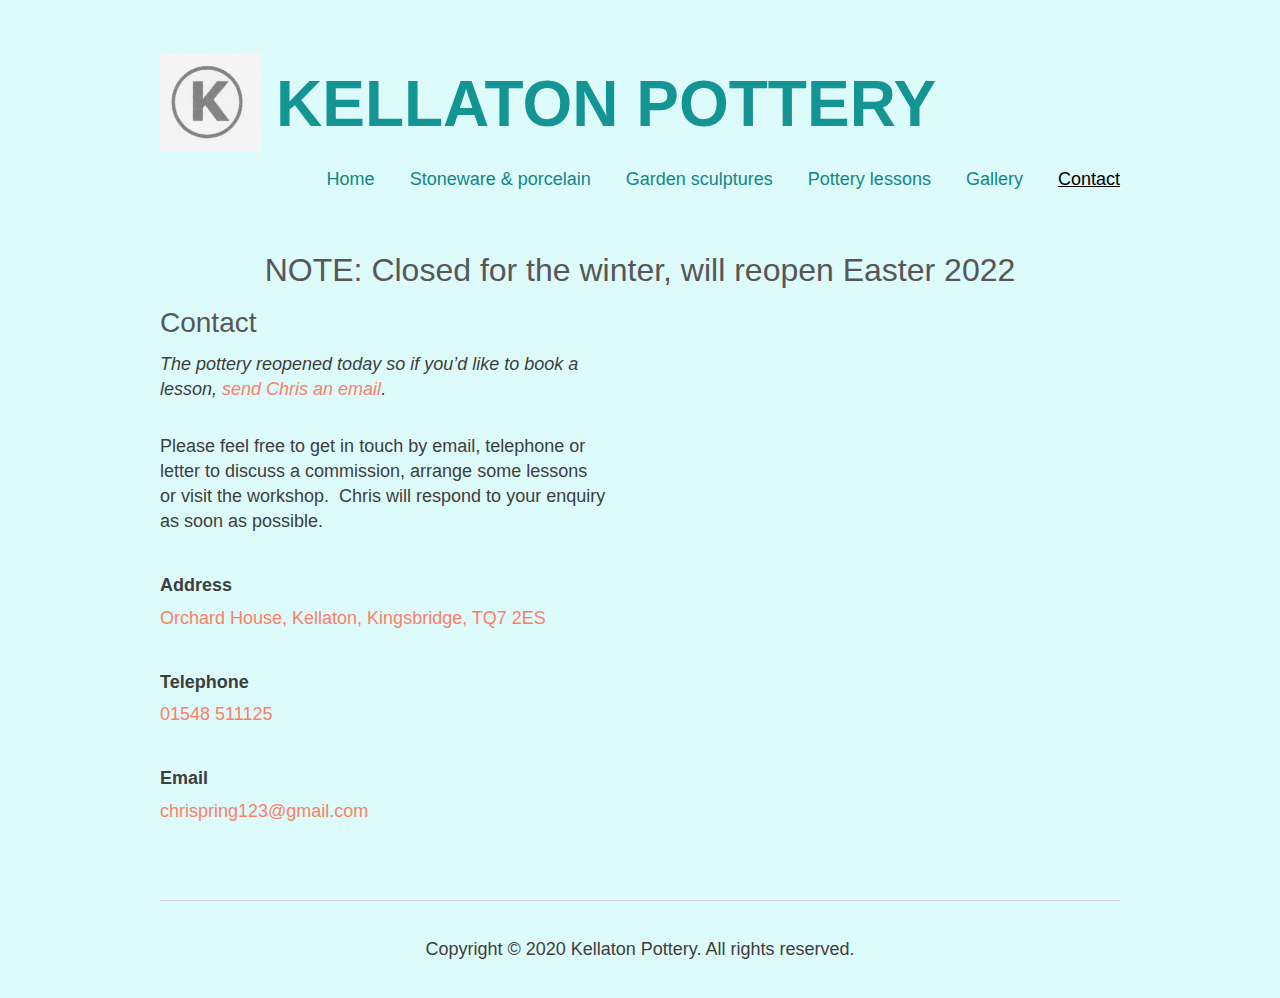
==== commit 7fc23b00: "add note about winter closure" ====
--- a/contact-me.html
+++ b/contact-me.html
@@ -132,10 +132,8 @@
     loadFontsFromStorage();
 }());
 </script>
-
-
-
 </head>
+
 <body class="bc">
 
 
@@ -223,6 +221,12 @@
     </div>
 
 </header>
+
+<center>
+<h1>
+NOTE: Closed for the winter, will reopen Easter 2022
+</h1>
+</center>
 
 <div class="main wrapper clearfix">
     <section
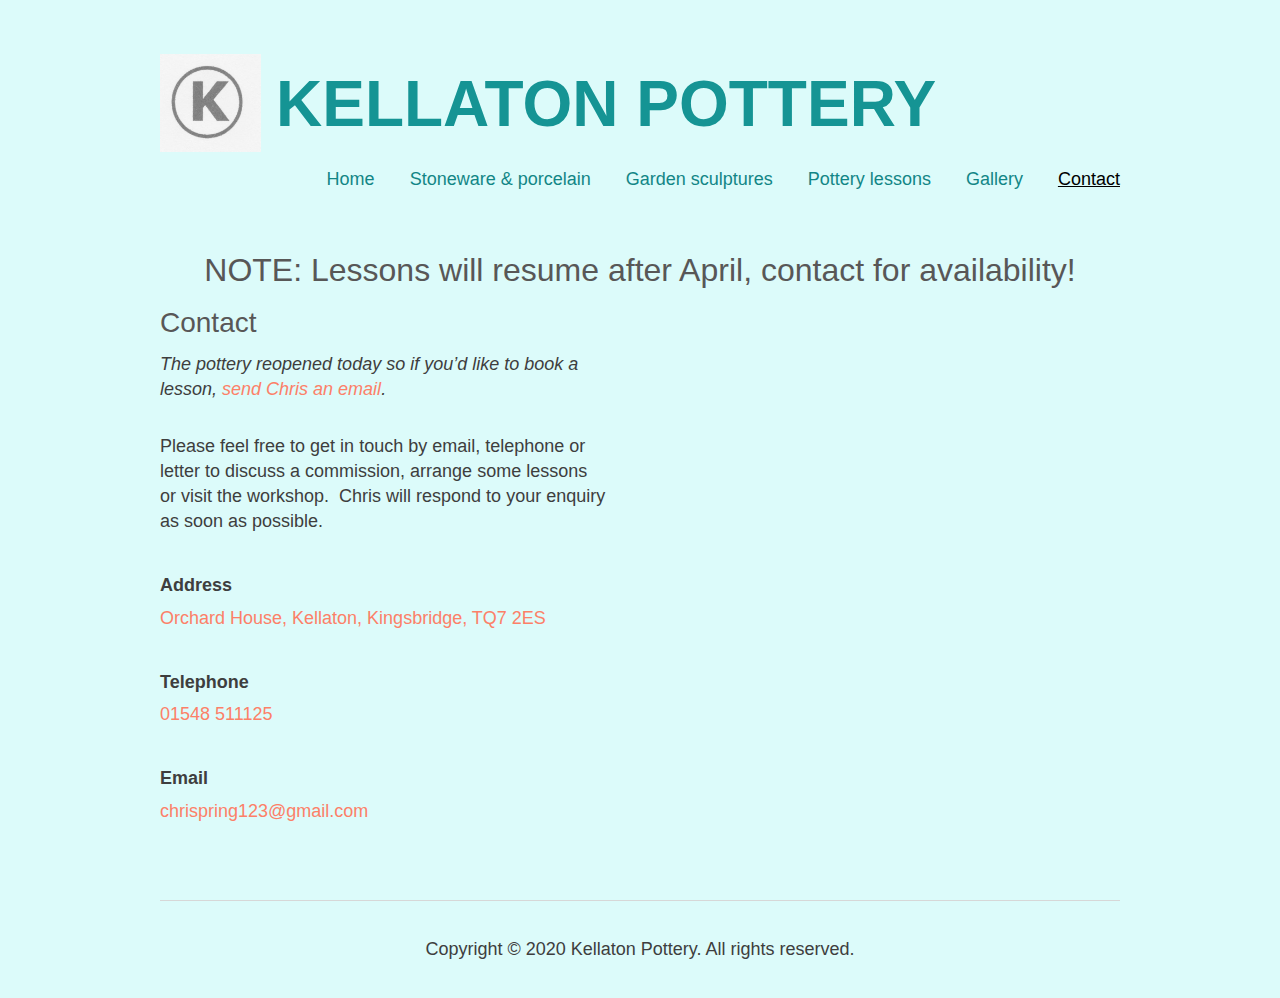
==== commit 370ad35e: "update this file also" ====
--- a/contact-me.html
+++ b/contact-me.html
@@ -224,7 +224,7 @@
 
 <center>
 <h1>
-NOTE: Closed for the winter, will reopen Easter 2022
+NOTE: Lessons will resume after April, contact for availability!
 </h1>
 </center>
 
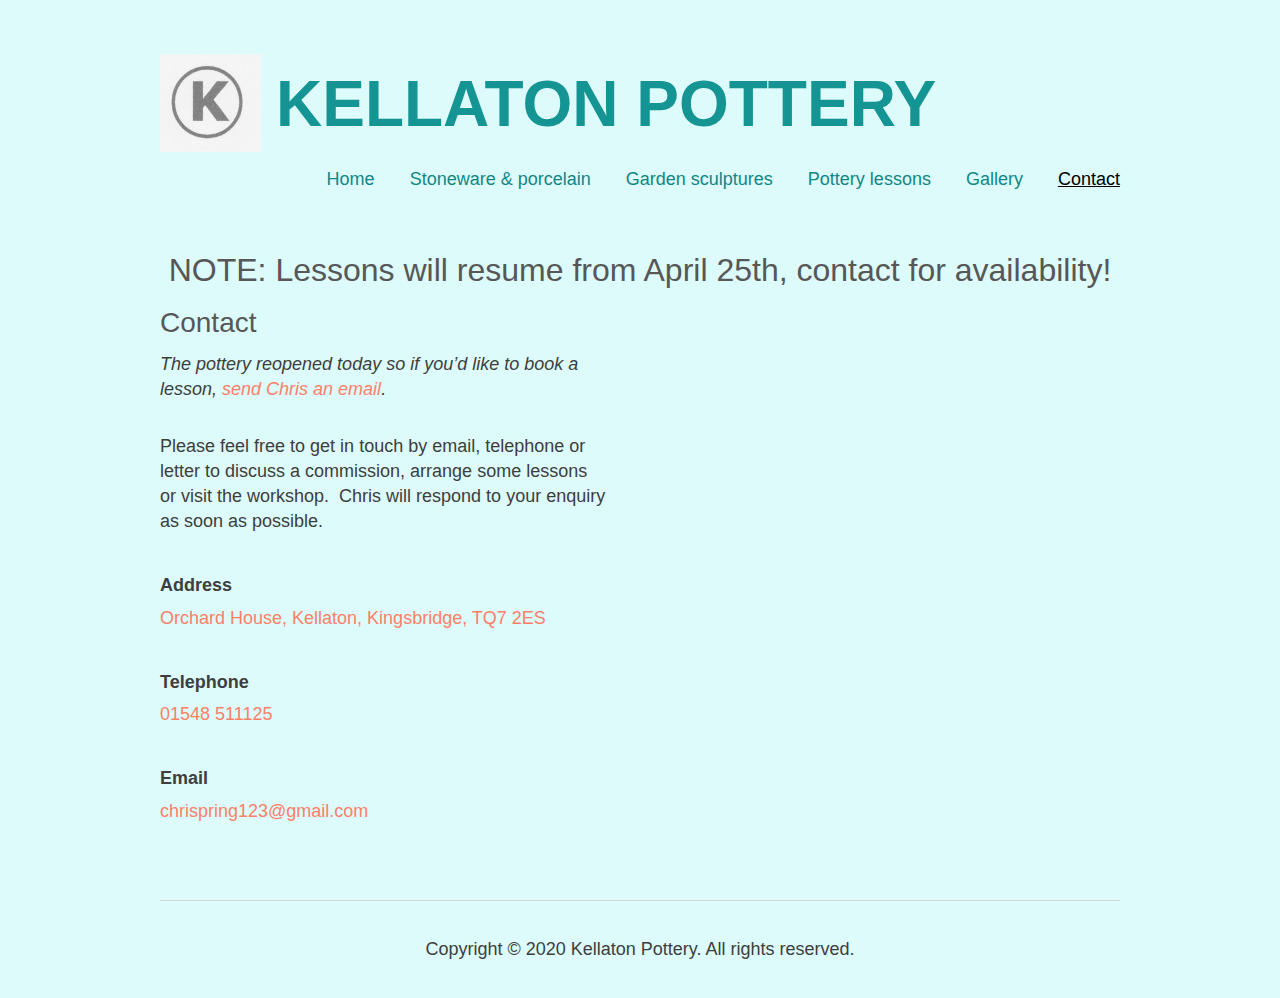
==== commit 170e4cd9: "update notes with new reopen date" ====
--- a/contact-me.html
+++ b/contact-me.html
@@ -224,7 +224,7 @@
 
 <center>
 <h1>
-NOTE: Lessons will resume after April, contact for availability!
+NOTE: Lessons will resume from April 25th, contact for availability!
 </h1>
 </center>
 
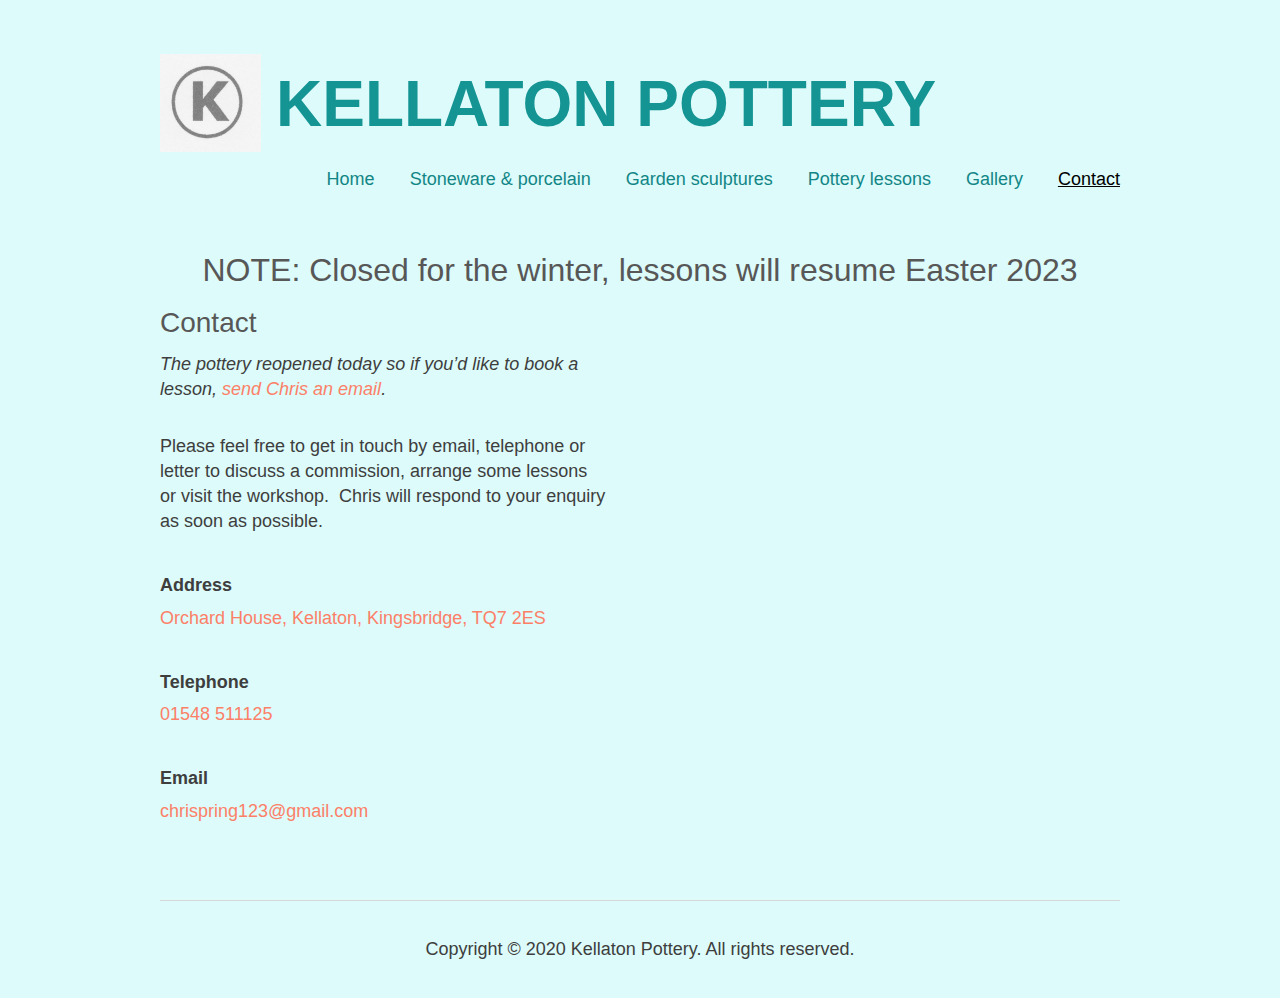
==== commit f3434a4d: "closing for the winter" ====
--- a/contact-me.html
+++ b/contact-me.html
@@ -224,7 +224,7 @@
 
 <center>
 <h1>
-NOTE: Lessons will resume from April 25th, contact for availability!
+NOTE: Closed for the winter, lessons will resume Easter 2023
 </h1>
 </center>
 
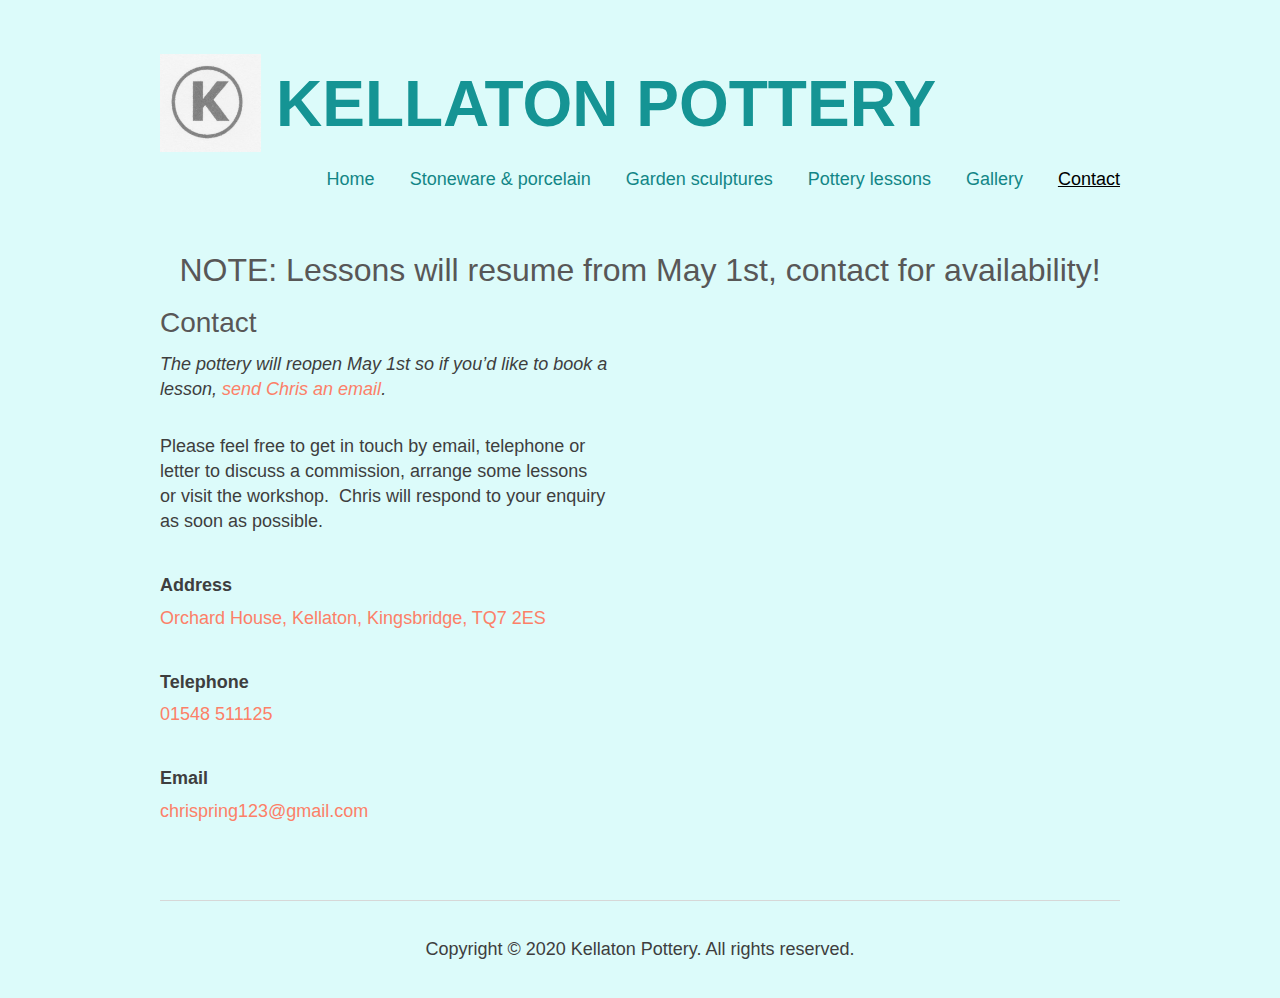
==== commit b0e3b386: "Reopening May 1st" ====
--- a/contact-me.html
+++ b/contact-me.html
@@ -224,7 +224,7 @@
 
 <center>
 <h1>
-NOTE: Closed for the winter, lessons will resume Easter 2023
+NOTE: Lessons will resume from May 1st, contact for availability!
 </h1>
 </center>
 
@@ -267,7 +267,7 @@
 >
 <div class="bk-content-text js-text-content wysihtml-editor-content">
 
-<p><i>The pottery reopened today so if you’d like to book a lesson, <a href="mailto:chrispring123@gmail.com" target="_self">send Chris an email</a>.</i><br>
+<p><i>The pottery will reopen May 1st so if you’d like to book a lesson, <a href="mailto:chrispring123@gmail.com" target="_self">send Chris an email</a>.</i><br>
 <br>
 <p>Please feel free to get in touch by email, telephone or letter to discuss a commission, arrange some lessons or&nbsp;visit the workshop.&nbsp; Chris will respond to your enquiry as soon as possible.
 </p>
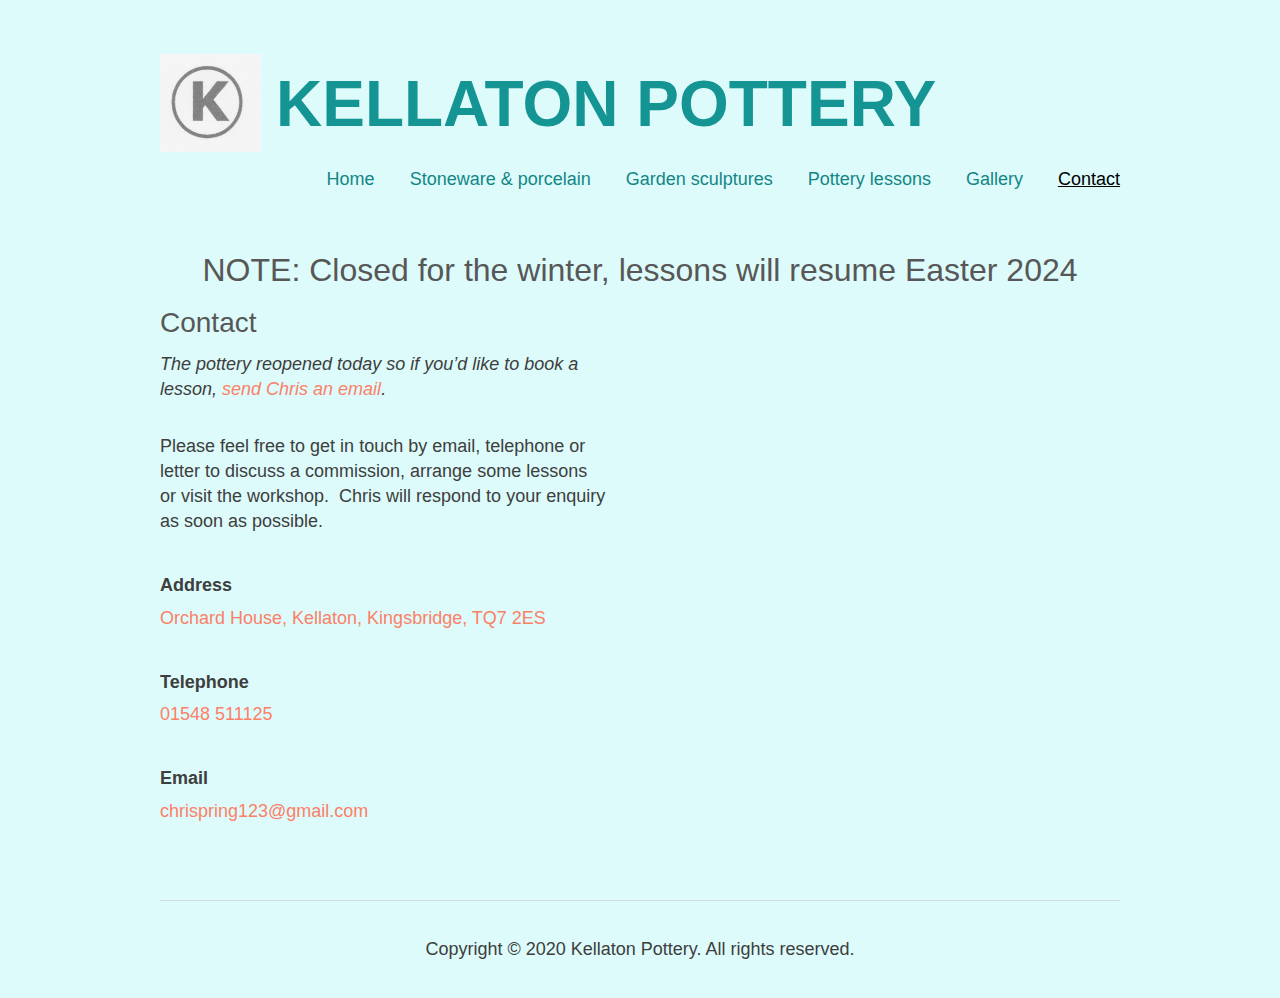
==== commit cc5f03cc: "closing for the winter" ====
--- a/contact-me.html
+++ b/contact-me.html
@@ -224,7 +224,7 @@
 
 <center>
 <h1>
-NOTE: Lessons will resume from May 1st, contact for availability!
+NOTE: Closed for the winter, lessons will resume Easter 2024
 </h1>
 </center>
 
@@ -267,7 +267,7 @@
 >
 <div class="bk-content-text js-text-content wysihtml-editor-content">
 
-<p><i>The pottery will reopen May 1st so if you’d like to book a lesson, <a href="mailto:chrispring123@gmail.com" target="_self">send Chris an email</a>.</i><br>
+<p><i>The pottery reopened today so if you’d like to book a lesson, <a href="mailto:chrispring123@gmail.com" target="_self">send Chris an email</a>.</i><br>
 <br>
 <p>Please feel free to get in touch by email, telephone or letter to discuss a commission, arrange some lessons or&nbsp;visit the workshop.&nbsp; Chris will respond to your enquiry as soon as possible.
 </p>
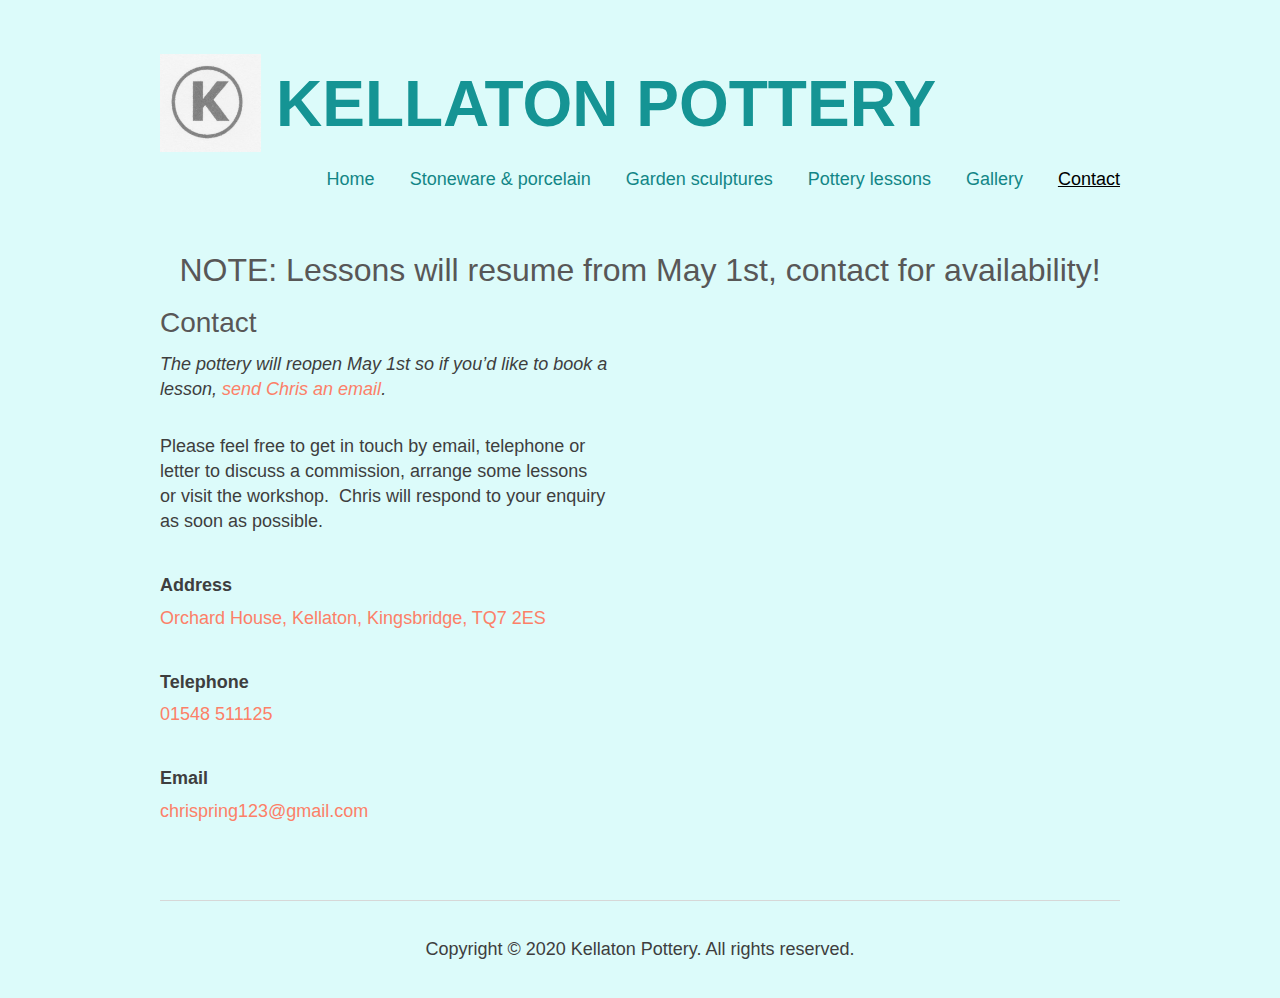
==== commit c366f46c: "Re-open for the summer" ====
--- a/contact-me.html
+++ b/contact-me.html
@@ -224,7 +224,7 @@
 
 <center>
 <h1>
-NOTE: Closed for the winter, lessons will resume Easter 2024
+NOTE: Lessons will resume from May 1st, contact for availability!
 </h1>
 </center>
 
@@ -267,7 +267,7 @@
 >
 <div class="bk-content-text js-text-content wysihtml-editor-content">
 
-<p><i>The pottery reopened today so if you’d like to book a lesson, <a href="mailto:chrispring123@gmail.com" target="_self">send Chris an email</a>.</i><br>
+<p><i>The pottery will reopen May 1st so if you’d like to book a lesson, <a href="mailto:chrispring123@gmail.com" target="_self">send Chris an email</a>.</i><br>
 <br>
 <p>Please feel free to get in touch by email, telephone or letter to discuss a commission, arrange some lessons or&nbsp;visit the workshop.&nbsp; Chris will respond to your enquiry as soon as possible.
 </p>
